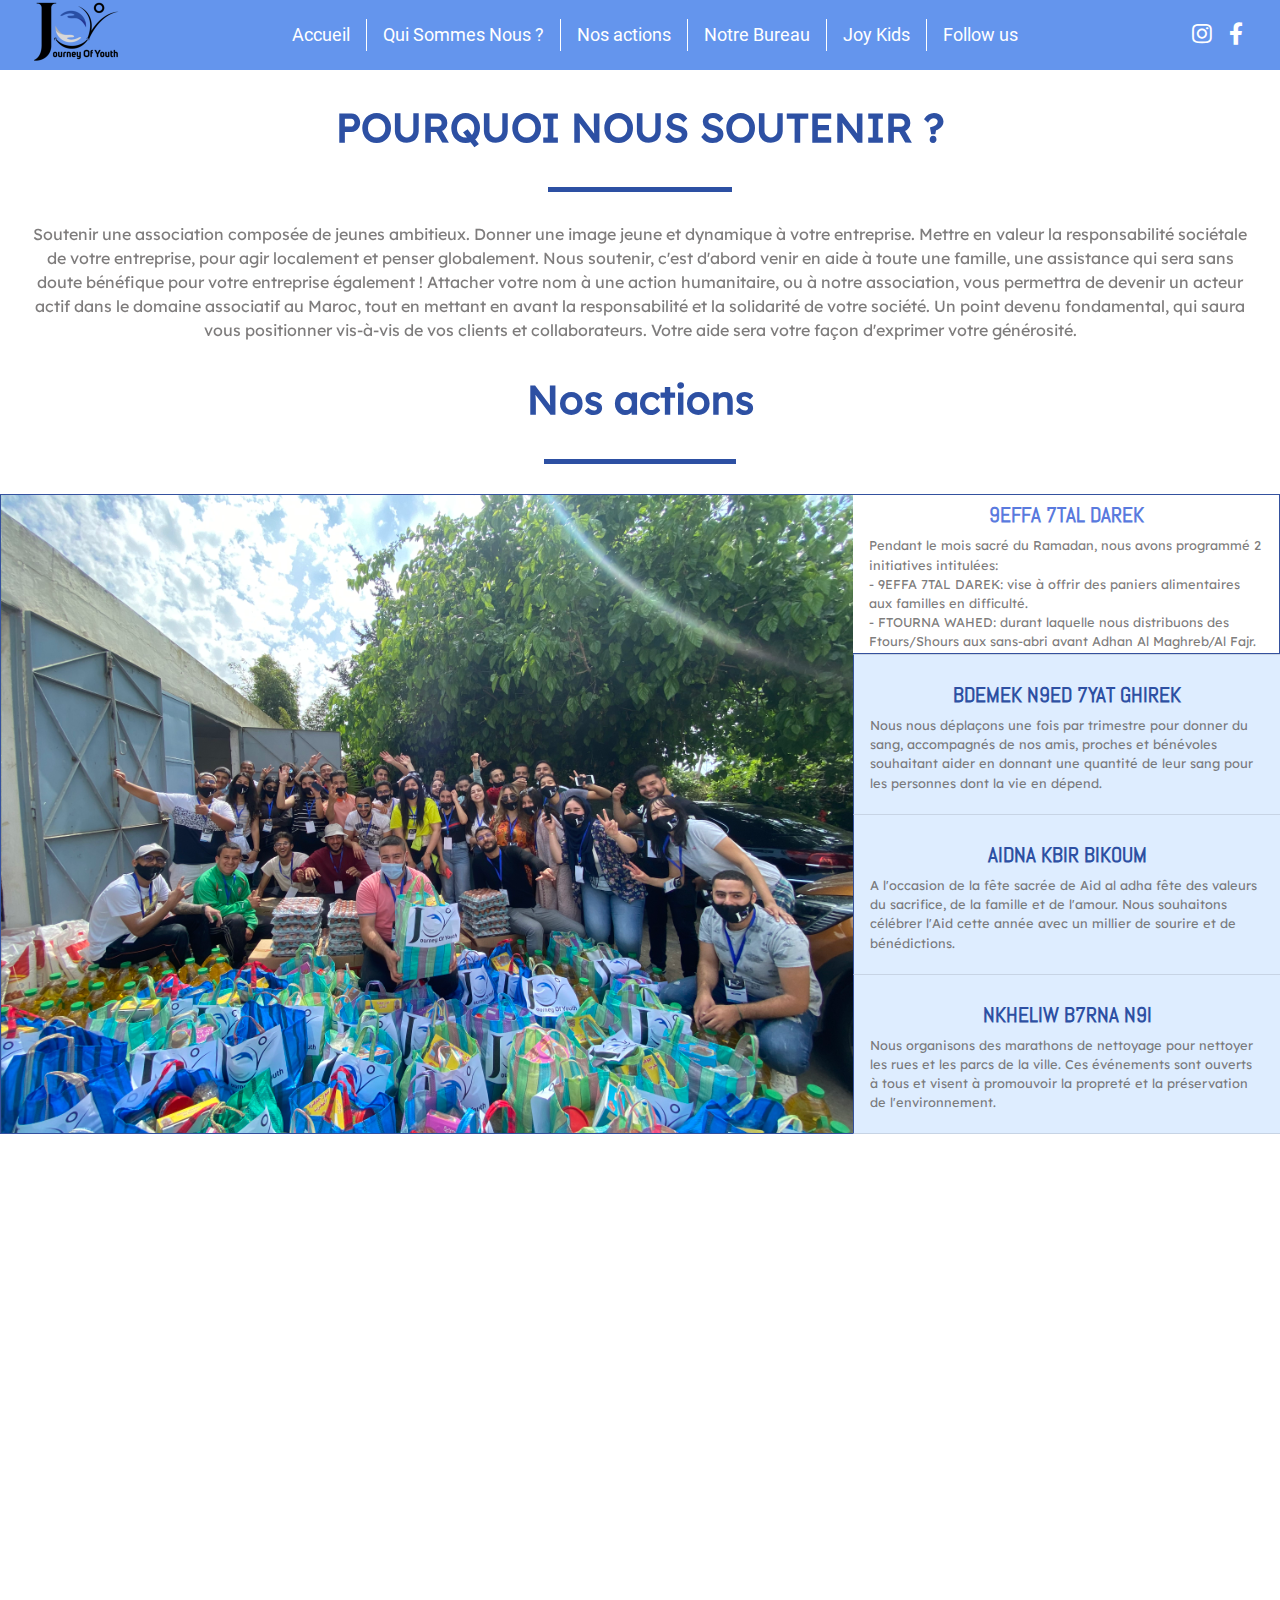
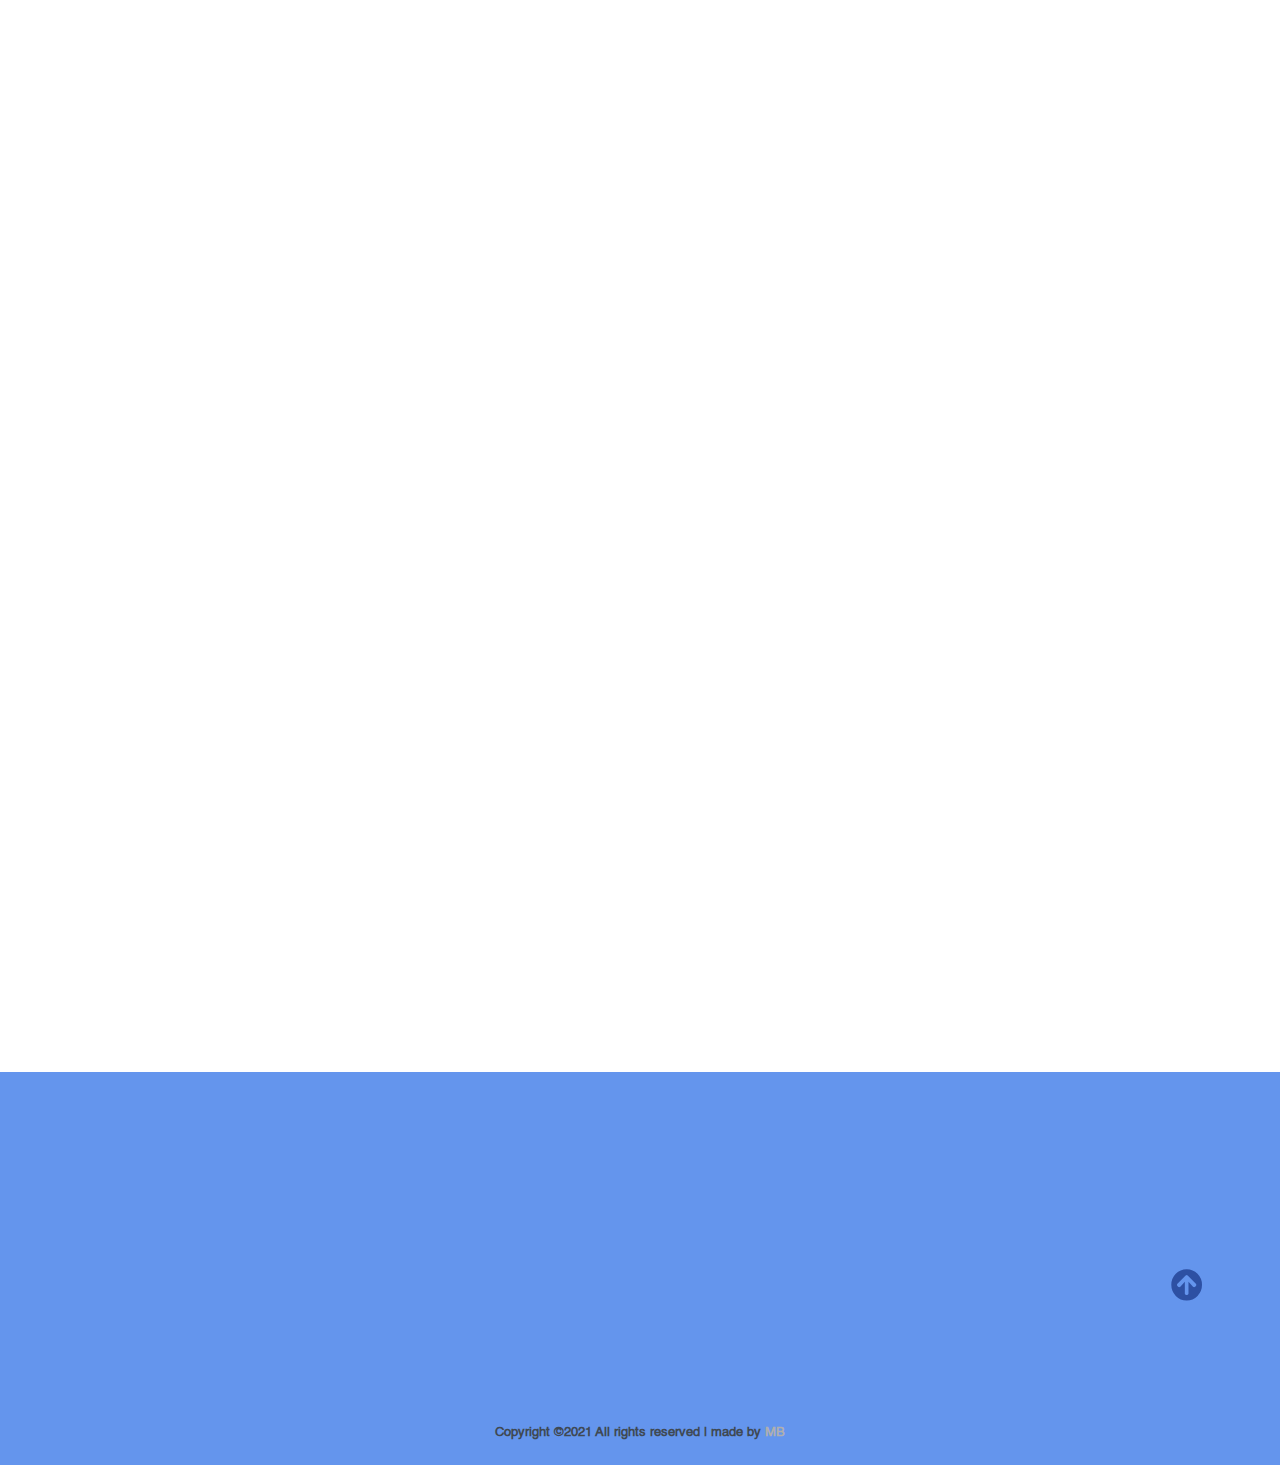
==== Action.html @ 45a8e6a7 "Re-initialized project" ====
<!DOCTYPE html>
<html lang="en">
<head>
    <meta charset="UTF-8">
    <meta http-equiv="X-UA-Compatible" content="IE=edge">
    <meta name="viewport" content="width=device-width, initial-scale=1.0">
    <title>Association Joy</title>

    <!-- Add favicons -->
    <link rel="apple-touch-icon" sizes="180x180" href="favicon/apple-touch-icon.png">
    <link rel="icon" type="image/png" sizes="32x32" href="favicon/favicon-32x32.png">
    <link rel="icon" type="image/png" sizes="16x16" href="favicon/favicon-16x16.png">
    <link rel="manifest" href="favicon/site.webmanifest">
    <link rel="mask-icon" href="favicon/safari-pinned-tab.svg" color="#5bbad5">
    <meta name="msapplication-TileColor" content="#da532c">
    <meta name="theme-color" content="#ffffff">

    <!-- Add a reset.css file to reset browser-default styles -->
    <link rel="stylesheet" href="./css/reset.css">

    <!-- Add your stylesheets -->
    <link rel="stylesheet" href="./css/aos.css">
    <link rel="stylesheet" href="./css/animate.css">
    <link rel="stylesheet" href="./css/sweetalert2.min.css">
    <link rel="stylesheet" href="./css/metro-common.css">
    <link rel="stylesheet" href="./css/metro-components.css">
    <link rel="stylesheet" href="./css/all.css">
    <link rel="stylesheet" href="./css/style.css">
    <link rel="stylesheet" href="./css/newcss.css">
    <link rel="stylesheet" href="./css/gal.css">
    <link rel="stylesheet" href="./css/rp.css">
    

    <!-- Add your scripts -->
    <script async src="//www.instagram.com/embed.js"></script>
    <script src="./js/Jquery3.4.1.min.js"></script>
    <script src="./js/aos.js"></script>
    <script src="./js/metro.min.js"></script>
    <script src="./js/main.js"></script>
    <script src="./js/gal.js"></script>

</head>
<body>
    <nav class="nav">
        <div class="nav-menu flex-row">
            <div class="mobile-nav">
                <div class="nav-brand">
                    <a class="navbar-brand" href="/">
                        <img src="favicon/c.png" width="90" height="90" alt="Logo" />
                    </a>
                </div>
                <div class="toggle-collapse">
                    <div class="toggle-icons">
                        <i class="fas fa-bars"></i>
                    </div>
                </div>
            </div>
            <div>
                <ul class="nav-items">
                        <li class="nav-link">
                            <a href="index.html">Accueil</a>
                        </li>
                        <li id="who-li" class="nav-link">
                            <a href="index.html">Qui Sommes Nous ?</a>
                        </li>
                        <li id="actions-li" class="nav-link">
                            <a href="Action.html">Nos actions</a>
                        </li>
                        <li id="members-li" class="nav-link">
                            <a href="team.html">Notre Bureau</a>
                        </li>
                        <li id="contacts-li" class="nav-link">
                            <a href="#">Joy Kids</a>
                        </li>
                        <li id="contacts-li" class="nav-link">
                            <a href="#">Follow us</a>
                        </li>
                </ul>
            </div>
            <div class="social text-gray">
                <a href="https://instagram.com/lionsrabatinitiateurs?utm_medium=copy_link" target="_blank" aria-label="Instagram"><i class="fab fa-instagram"></i></a>
                <a href="https://m.facebook.com/LCRI2021/" target="_blank" aria-label="Facebook"><i class="fab fa-facebook-f"></i></a>
            </div>
        </div>
    </nav>
    
    <main>

        <section class="sec-container">
            <div class="presentation" data-aos="fade-down">
                <h1>POURQUOI NOUS SOUTENIR ?</h1>
                <hr />
                <p>
                    Soutenir une association composée de jeunes ambitieux. Donner une image jeune et dynamique à votre entreprise. Mettre en valeur la responsabilité sociétale de votre entreprise, pour agir localement et penser globalement. Nous soutenir, c'est d'abord venir en aide à toute une famille, une assistance qui sera sans doute bénéfique pour votre entreprise également ! Attacher votre nom à une action humanitaire, ou à notre association, vous permettra de devenir un acteur actif dans le domaine associatif au Maroc, tout en mettant en avant la responsabilité et la solidarité de votre société. Un point devenu fondamental, qui saura vous positionner vis-à-vis de vos clients et collaborateurs. Votre aide sera votre façon d'exprimer votre générosité.
                </p>
            </div>
        </section>

        <section class="sec-container full" data-aos="fade-down">
            <div class="posts">
                <center><h1>Nos actions</h1></center>
                <hr />
                <div class="tabs-elements">
                    <div class="targets border bd-default no-border-right">
                        <div class="cover" id="_target_1"></div>
                        <div class="cover" id="_target_2"></div>
                        <div class="cover" id="_target_3"></div>
                        <div class="cover" id="_target_4"></div>
                    </div>
                    <ul class="tabs" data-tabs-position="vertical right" data-role="tabs">
                        <li>
                            <a href="#_target_1">
                                <h3>9EFFA 7TAL DAREK</h3>
                                <p>Pendant le mois sacré du Ramadan, nous avons programmé 2 initiatives intitulées:
                                    </br>- 9EFFA 7TAL DAREK: vise à offrir des paniers alimentaires aux familles en difficulté.
                                    </br>- FTOURNA WAHED: durant laquelle nous distribuons des Ftours/Shours aux sans-abri avant Adhan Al Maghreb/Al Fajr.</p>
                            </a>
                        </li>
                        <li>
                            <a href="#_target_2">
                                <h3>BDEMEK N9ED 7YAT GHIREK</h3>
                                <p>Nous nous déplaçons une fois par trimestre pour donner du sang, accompagnés de nos amis, proches et bénévoles souhaitant aider en donnant une quantité de leur sang pour les personnes dont la vie en dépend.</p>
                            </a>
                        </li>
                        <li>
                            <a href="#_target_3">
                                <h3>AIDNA KBIR BIKOUM</h3>
                                <p>A l'occasion de la fête sacrée de Aid al adha fête des valeurs du sacrifice, de la famille et de l'amour. Nous souhaitons célébrer l'Aid cette année avec un millier de sourire et de bénédictions.</p>
                            </a>
                        </li>
                        <li>
                            <a href="#_target_4">
                                <h3>NKHELIW B7RNA N9I</h3>
                                <p>Nous organisons des marathons de nettoyage pour nettoyer les rues et les parcs de la ville. Ces événements sont ouverts à tous et visent à promouvoir la propreté et la préservation de l'environnement.</p>
                            </a>
                        </li>
                        </ul>
                    </ul>
                </div>
            </div>
            
        </section>
        
        <section class="sec-container">
            <div class="presentation" data-aos="fade-down">
                <div class="posts">
                    <div class="round-card" data-aos="fade-right">
                        <h2>COMMENT NOUS SOUTENIR ?</h2>
                        <p>La générosité des donateurs est essentielle pour le fonctionnement et la continuité de l'association JOY ! Grâce aux dons fournis soit financiers ou en nature, nous pourrions assurer la faisabilité de nos actions.</p>
                    </div>

                    <div class="round-card" data-aos="fade-right">
                        <h2>NOTRE DÉONTOLOGIE</h2>
                        <p>
                            - Une rigueur dans nos actions <br>
                            - Transparence de l'association <br>
                            - Une cohérence dans la durée <br>
                            - Respect du bénéficiaire. <br>
                        </p>
                    </div>
                </div>
            </div>
        </section>

        <section class="sec-container full" data-aos="fade-down">
            <div class="gallery_1" unique-script-id="w-w-dm-id">
                <div class="responsive-container-block bigContainer">
                  <div class="responsive-container-block Container">
                    <p class="text-blk heading">
                      Gallery
                    </p>
                    <p class="text-blk subHeading">
                      Lorem ipsum dolor sit amet, consect etur adip iscing elit, sed do eiusmod tempor incididunt ut labore et dolore magna al
                    </p>
                    <div class="responsive-container-block imgContainer">
                      <div class="project project1">
                        <img class="smallImage" src="./images/Action/Gallery/A1.png">
                        <div class="overlay">
                          <div class="overlay-inner">
                            <button class="close">
                              Close X
                            </button>
                            <div class="hdImgs">
                              <img class="squareImg" src="./images/Action/Gallery/A1.png">
                            </div>
                          </div>
                        </div>
                        <div class="btn-box">
                          <button class="btn">
                            View
                          </button>
                        </div>
                      </div>
                      <div class="project project2">
                        <img class="smallImage" src="./images/Action/Gallery/14492871-03f4-44c5-bc78-746547317a20.jpg">
                        <div class="overlay">
                          <div class="overlay-inner">
                            <button class="close">
                              Close X
                            </button>
                            <div class="hdImgs">
                              <img class="squareImg" src="./images/Action/Gallery/14492871-03f4-44c5-bc78-746547317a20.jpg">
                            </div>
                          </div>
                        </div>
                        <div class="btn-box">
                          <button class="btn">
                            View
                          </button>
                        </div>
                      </div>
                      <div class="project project3">
                        <img class="smallImage" src="./images/Action/Gallery/S.jpg">
                        <div class="overlay">
                          <div class="overlay-inner">
                            <button class="close">
                              Close X
                            </button>
                            <div class="hdImgs">
                              <img class="squareImg" src="./images/Action/Gallery/S.jpg">
                            </div>
                          </div>
                        </div>
                        <div class="btn-box">
                          <button class="btn">
                            View
                          </button>
                        </div>
                      </div>
                      <div class="project project4">
                        <img class="smallImage" src="./images/Action/Gallery/kidss.jpg">
                        <div class="overlay">
                          <div class="overlay-inner">
                            <button class="close">
                              Close X
                            </button>
                            <div class="hdImgs">
                              <img class="squareImg" src="./images/Action/Gallery/kidss.jpg">
                            </div>
                          </div>
                        </div>
                        <div class="btn-box">
                          <button class="btn">
                            View
                          </button>
                        </div>
                      </div>
                      <div class="project project5">
                        <img class="smallImage" src="./images/Action/Gallery/Capture d’écran 2024-11-24 à 04.52.14.png">
                        <div class="overlay">
                          <div class="overlay-inner">
                            <button class="close">
                              Close X
                            </button>
                            <div class="hdImgs">
                              <img class="squareImg" src="./images/Action/Gallery/Capture d’écran 2024-11-24 à 04.52.14.png">
                            </div>
                          </div>
                        </div>
                        <div class="btn-box">
                          <button class="btn">
                            View
                          </button>
                        </div>
                      </div>
                      <div class="project project6">
                        <img class="smallImage" src="./images/Action/Gallery/IMG_5339.JPG">
                        <div class="overlay">
                          <div class="overlay-inner">
                            <button class="close">
                              Close X
                            </button>
                            <div class="hdImgs">
                              <img class="squareImg" src="./images/Action/Gallery/IMG_5339.JPG">
                            </div>
                          </div>
                        </div>
                        <div class="btn-box">
                          <button class="btn">
                            View
                          </button>
                        </div>
                      </div>
                    </div>
                  </div>
                </div>
              </div>
            
        </section>
        
        
       
    <footer class="footer">
        <div class="sec-container">
            <div class="about-us" data-aos="fade-right" data-aos-delay="200">
                <h2>À propos de nous</h2>
                <p style="color: white;">Nous sommes des jeunes bénévoles créant des actions humanitaires au profit des populations en situation défavorable : Distribution des alimentaires pendant Ramadan, trouvez du travail aux personnes en besoin, achat des moutons pendant Aid Al Adha, donation de sang, nettoyage de plages, visites aux orphelinats, maisons de retraite et maisons des enfants cancéreux, Caravanes humanitaires / scolaires / médicales aux villages en besoin, des campagnes de sensibilisation, lutte contre les SDF (leur trouver un travail, logement ou autre)</p>
            </div>
            <div class="follow" data-aos="fade-left" data-aos-delay="200">
                <h2>Suivez Nous</h2>
                <p style="color: white;">Let us be Social</p>
                <div class="follow-icons">
                    <a href="https://www.instagram.com/association_joy/" target="_blank"> <i class="fab fa-instagram"></i>Association Joy </a>
                    <a href="https://web.facebook.com/associationjoy" target="_blank"> <i class="fab fa-facebook-f"></i>Association Joy </a>
                    <a href="https://api.whatsapp.com/send?phone=+212613360006" target="_blank"> <i class="fab fa-whatsapp"></i>+212 613-360006</a>
                    <a href=""> <i class="fas fa-phone-alt"></i>+212 613-360006</a>
                </div>
            </div>
        </div>
        <div class="rights flex-row">
            <h5 class="text-gray">
                Copyright ©2021 All rights reserved | made by
                <a href="https://www.facebook.com/mohamed.benyahia.75/" target="_black">MB</a>
            </h5>
        </div>
        <div class="move-up">
            <span><i class="fas fa-arrow-circle-up fa-2x"></i></span>
        </div>
        
    </footer>
    </main>
</body>
</html>
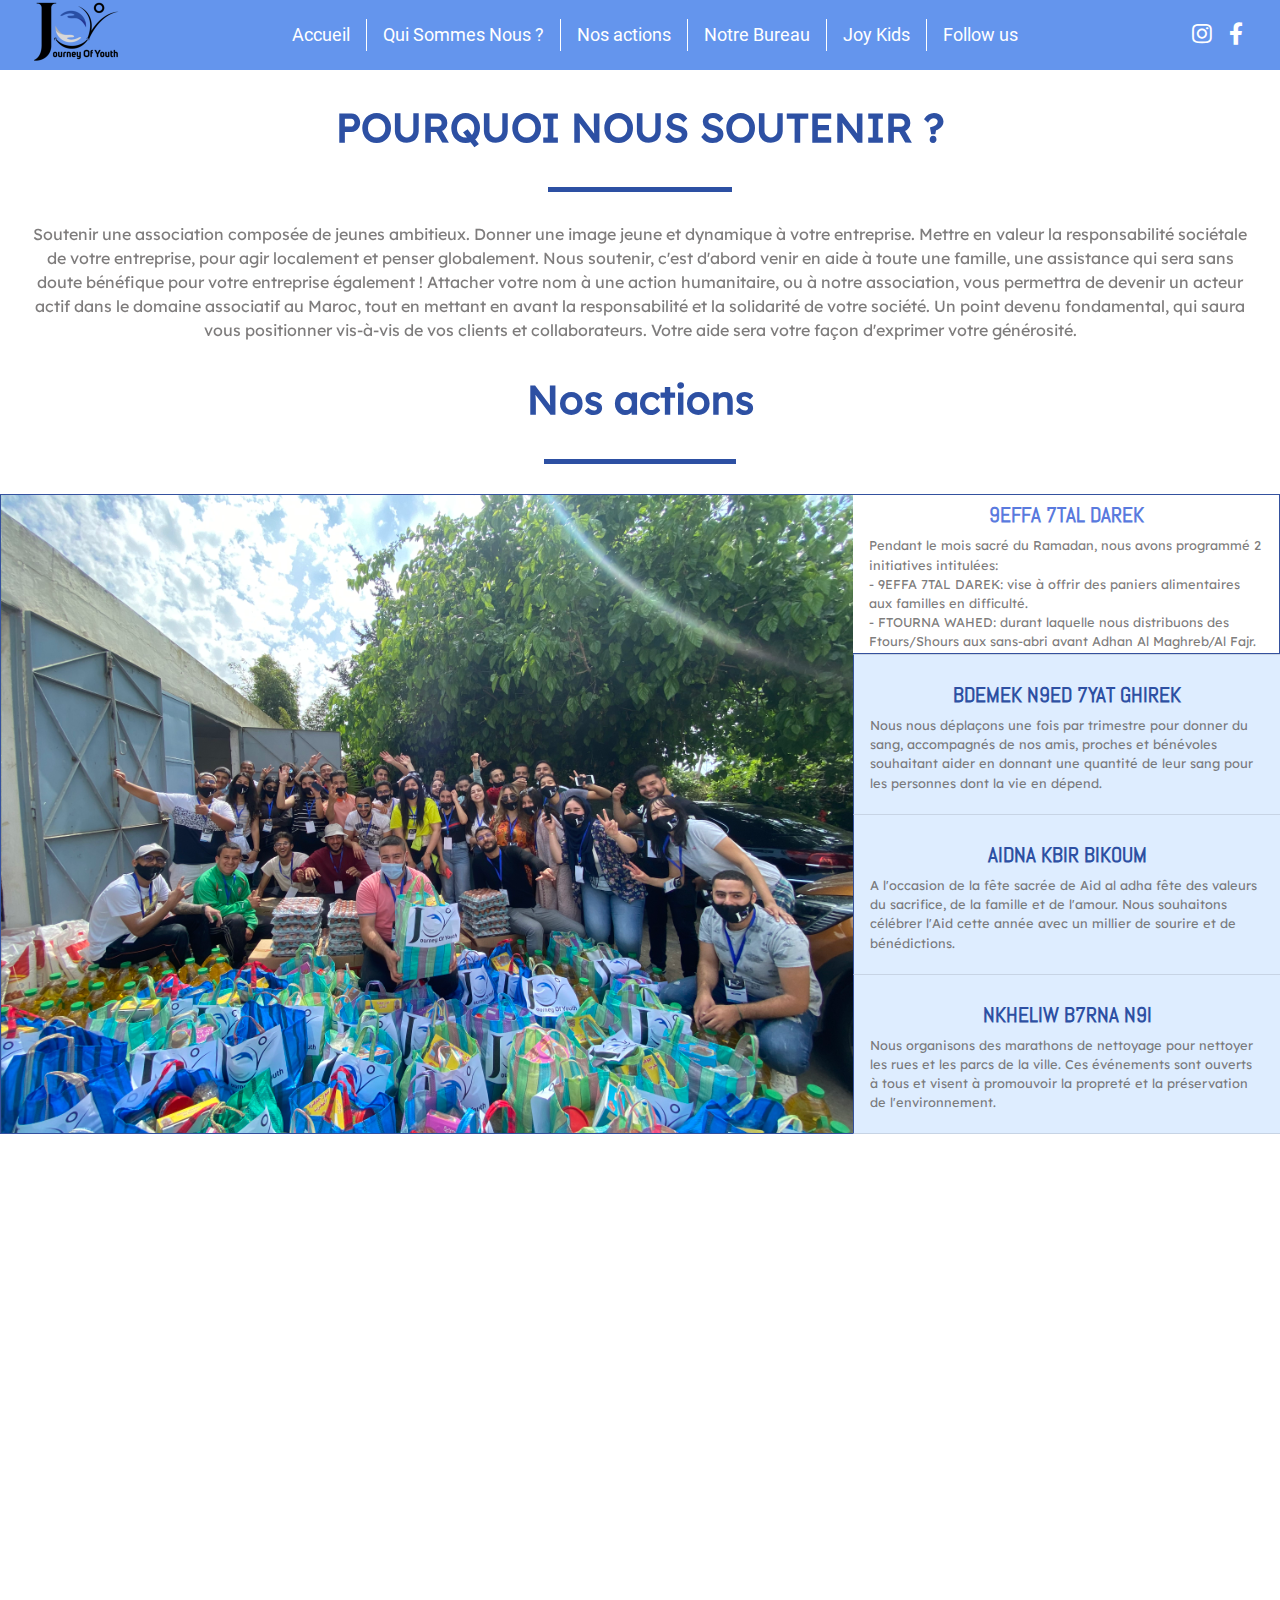
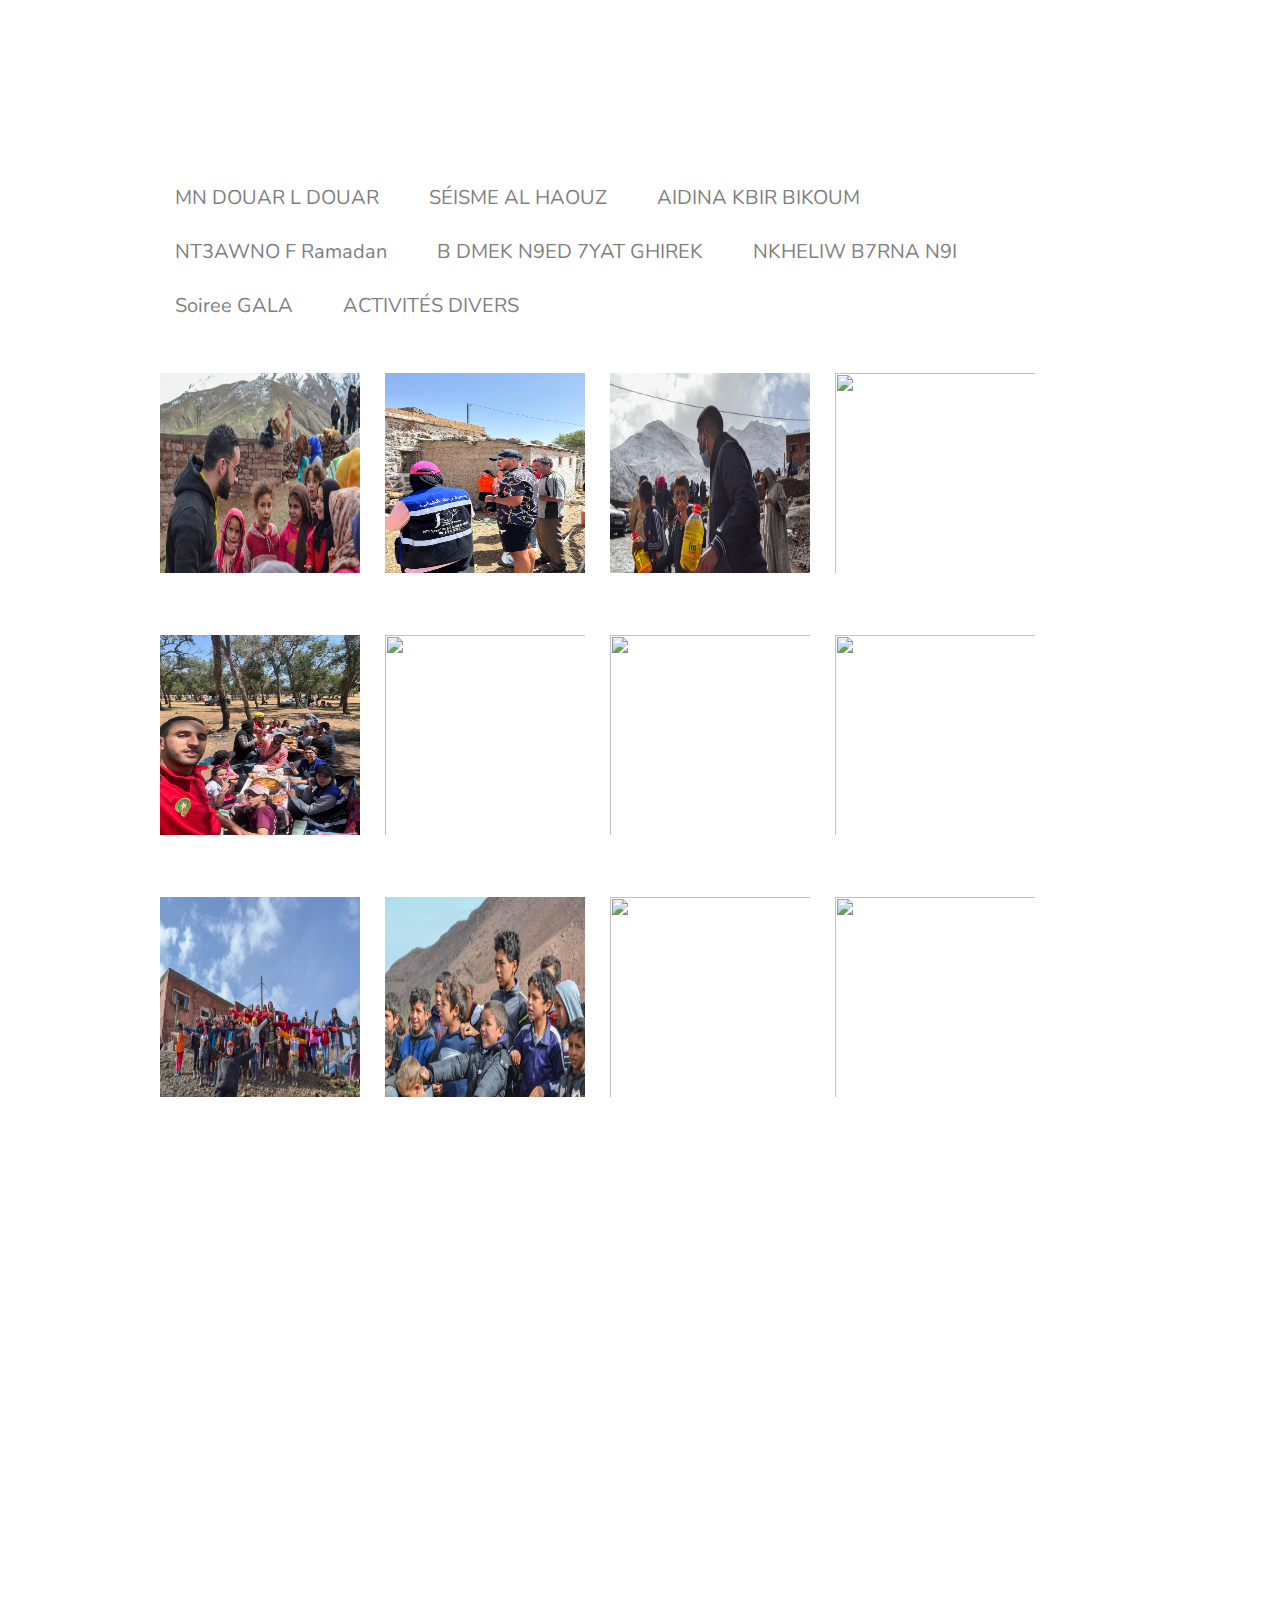
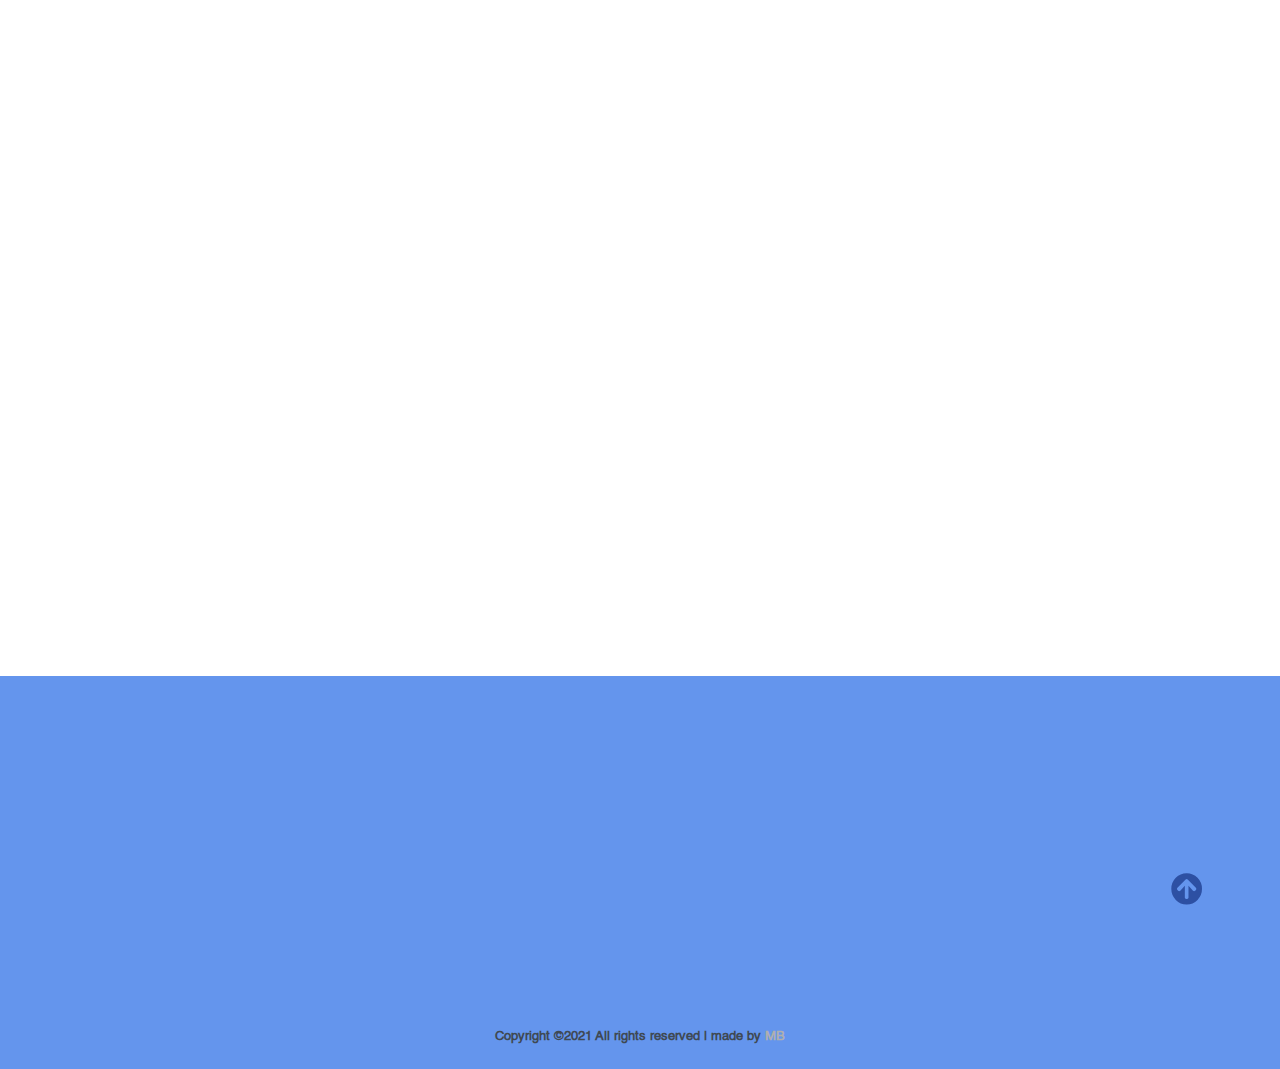
==== commit dc7f2303: "Initial commit" ====
--- a/Action.html
+++ b/Action.html
@@ -29,15 +29,11 @@
     <link rel="stylesheet" href="./css/newcss.css">
     <link rel="stylesheet" href="./css/gal.css">
     <link rel="stylesheet" href="./css/rp.css">
+    <link rel="stylesheet" href="./css/Tss.css">
+    <link rel="stylesheet" href="./css/ResponsiveCSS.css">
     
 
-    <!-- Add your scripts -->
-    <script async src="//www.instagram.com/embed.js"></script>
-    <script src="./js/Jquery3.4.1.min.js"></script>
-    <script src="./js/aos.js"></script>
-    <script src="./js/metro.min.js"></script>
-    <script src="./js/main.js"></script>
-    <script src="./js/gal.js"></script>
+
 
 </head>
 <body>
@@ -161,6 +157,258 @@
                 </div>
             </div>
         </section>
+        <section>
+          <div class="desktop_7" unique-script-id="w-w-dm-id">
+              <div class="responsive-container-block bigContainer">
+                <div class="responsive-container-block Container">
+                  <p class="text-blk headingText">
+                  
+                  </p>
+                  <div class="responsive-container-block optionsContainer">
+                  <!--p class="text-blk list all active" data-filter="All">
+                     Tout les photos
+                    </p-->
+                    <p class="text-blk list" data-filter="one">
+                      MN DOUAR L DOUAR
+                    </p>
+                    <p class="text-blk list" data-filter="two">
+                      SÉISME AL HAOUZ
+                    </p>
+                    <p class="text-blk list" data-filter="three">
+                      AIDINA KBIR BIKOUM
+                    </p>
+                    <p class="text-blk list" data-filter="four">
+                     NT3AWNO F Ramadan
+                    </p>
+                    <p class="text-blk list" data-filter="five">
+                      B DMEK N9ED 7YAT GHIREK
+                    </p>
+                    <p class="text-blk list" data-filter="six">
+                      NKHELIW B7RNA N9I
+                    </p>
+                    <p class="text-blk list" data-filter="seven">
+                      Soiree GALA
+                    </p>
+                    <p class="text-blk list" data-filter="eight">
+                      ACTIVITÉS DIVERS
+                    </p>
+                  </div>
+                  <div class="responsive-container-block imageContainer">
+                    <!--//////////////////////////////////////First//////////////////////////////////-->
+                    <div class="project">
+                      <div class="overlay">
+                        <div class="overlay-inner">
+                          <button class="close">
+                            Close X
+                          </button>
+                          <div class="hdImgs">
+                            <img alt="" class="againImg" src="./images/Mn Douar L’Douar/1.png">
+                          </div>
+                        </div>
+                      </div>
+                      <img class="squareImg one" src="./images/Mn Douar L’Douar/1.png">
+                      <div class="btn-box">
+                        <button class="btn">
+                          View
+                        </button>
+                      </div>
+                    </div>
+                    <div class="project">
+                      <div class="overlay">
+                        <div class="overlay-inner">
+                          <button class="close">
+                            Close X
+                          </button>
+                          <div class="hdImgs">
+                            <img alt="" class="againImg" src="./images/Mn Douar L’Douar/6.png">
+                          </div>
+                        </div>
+                      </div>
+                      <img class="squareImg one" src="./images/Mn Douar L’Douar/6.png">
+                      <div class="btn-box">
+                        <button class="btn">
+                          View
+                        </button>
+                      </div>
+                    </div>
+                    <div class="project">
+                      <div class="overlay">
+                        <div class="overlay-inner">
+                          <button class="close">
+                            Close X
+                          </button>
+                          <div class="hdImgs">
+                            <img alt="" class="againImg" src="./images/Mn Douar L’Douar/7.png">
+                          </div>
+                        </div>
+                      </div>
+                      <img class="squareImg one" src="./images/Mn Douar L’Douar/7.png">
+                      <div class="btn-box">
+                        <button class="btn">
+                          View
+                        </button>
+                      </div>
+                    </div>
+                    <div class="project">
+                      <div class="overlay">
+                        <div class="overlay-inner">
+                          <button class="close">
+                            Close X
+                          </button>
+                          <div class="hdImgs">
+                            <img alt="" class="againImg" src="./images/Mn Douar L’Douar/é.png">
+                          </div>
+                        </div>
+                      </div>
+                      <img class="squareImg one" src="./images/Mn Douar L’Douar/é.png">
+                      <div class="btn-box">
+                        <button class="btn">
+                          View
+                        </button>
+                      </div>
+                    </div>
+                    <div class="project">
+                      <img class="squareImg two" src="./images/Joy Kids/2.jpg">
+                      <div class="overlay">
+                        <div class="overlay-inner">
+                          <button class="close">
+                            Close X
+                          </button>
+                          <div class="hdImgs">
+                            <img class="squareImg two" src="./images/Joy Kids/2.jpg">
+                          </div>
+                        </div>
+                      </div>
+                      <div class="btn-box">
+                        <button class="btn">
+                          View
+                        </button>
+                      </div>
+                    </div>
+                    <div class="project">
+                      <img class="squareImg three" src="https://workik-widget-assets.s3.amazonaws.com/widget-assets/images/d73.png">
+                      <div class="overlay">
+                        <div class="overlay-inner">
+                          <button class="close">
+                            Close X
+                          </button>
+                          <div class="hdImgs">
+                            <img alt="" class="againImg" src="https://workik-widget-assets.s3.amazonaws.com/widget-assets/images/d73.png">
+                          </div>
+                        </div>
+                      </div>
+                      <div class="btn-box">
+                        <button class="btn">
+                          View
+                        </button>
+                      </div>
+                    </div>
+                    <div class="project">
+                      <img class="squareImg four" src="https://workik-widget-assets.s3.amazonaws.com/widget-assets/images/d74.png">
+                      <div class="overlay">
+                        <div class="overlay-inner">
+                          <button class="close">
+                            Close X
+                          </button>
+                          <div class="hdImgs">
+                            <img alt="" class="againImg" src="https://workik-widget-assets.s3.amazonaws.com/widget-assets/images/d74.png">
+                          </div>
+                        </div>
+                      </div>
+                      <div class="btn-box">
+                        <button class="btn">
+                          View
+                        </button>
+                      </div>
+                    </div>
+                    <div class="project">
+                      <img class="squareImg five" src="https://workik-widget-assets.s3.amazonaws.com/widget-assets/images/d75.png">
+                      <div class="hdImg">
+                        <img alt="" class="againImg" src="https://workik-widget-assets.s3.amazonaws.com/widget-assets/images/d75.png">
+                      </div>
+                      <div class="btn-box">
+                        <button class="btn">
+                          View
+                        </button>
+                      </div>
+                    </div>
+                    <div class="project">
+                      <img class="squareImg one" src="./images/Mn Douar L’Douar/3.png">
+                      <div class="overlay">
+                        <div class="overlay-inner">
+                          <button class="close">
+                            Close X
+                          </button>
+                          <div class="hdImgs">
+                            <img alt="" class="againImg" src="./images/Mn Douar L’Douar/3.png">
+                          </div>
+                        </div>
+                      </div>
+                      <div class="btn-box">
+                        <button class="btn">
+                          View
+                        </button>
+                      </div>
+                    </div>
+                    <div class="project">
+                      <img class="squareImg one" src="./images/Mn Douar L’Douar/4.png">
+                      <div class="overlay">
+                        <div class="overlay-inner">
+                          <button class="close">
+                            Close X
+                          </button>
+                          <div class="hdImgs">
+                            <img alt="" class="againImg" src="./images/Mn Douar L’Douar/4.png">
+                          </div>
+                        </div>
+                      </div>
+                      <div class="btn-box">
+                        <button class="btn">
+                          View
+                        </button>
+                      </div>
+                    </div>
+                    <div class="project">
+                      <img class="squareImg two" src="https://workik-widget-assets.s3.amazonaws.com/widget-assets/images/d77.png">
+                      <div class="overlay">
+                        <div class="overlay-inner">
+                          <button class="close">
+                            Close X
+                          </button>
+                          <div class="hdImgs">
+                            <img alt="" class="againImg" src="https://workik-widget-assets.s3.amazonaws.com/widget-assets/images/d77.png">
+                          </div>
+                        </div>
+                      </div>
+                      <div class="btn-box">
+                        <button class="btn">
+                          View
+                        </button>
+                      </div>
+                    </div>
+                    <div class="project">
+                      <img class="squareImg three" src="https://workik-widget-assets.s3.amazonaws.com/widget-assets/images/d78.png">
+                      <div class="overlay">
+                        <div class="overlay-inner">
+                          <button class="close">
+                            Close X
+                          </button>
+                          <div class="hdImgs">
+                            <img alt="" class="againImg" src="https://workik-widget-assets.s3.amazonaws.com/widget-assets/images/d78.png">
+                          </div>
+                        </div>
+                      </div>
+                      <div class="btn-box">
+                        <button class="btn">
+                          View
+                        </button>
+                      </div>
+                    </div>
+                  </div>
+                </div>
+              </div>
+            </div>
+          </section>
 
         <section class="sec-container full" data-aos="fade-down">
             <div class="gallery_1" unique-script-id="w-w-dm-id">
@@ -319,5 +567,14 @@
         
     </footer>
     </main>
+    <!-- Add your scripts -->
+    <script async src="//www.instagram.com/embed.js"></script>
+    <script src="./js/Jquery3.4.1.min.js"></script>
+    <script src="./js/aos.js"></script>
+    <script src="./js/metro.min.js"></script>
+    <script src="./js/main.js"></script>
+    <script src="./js/gal.js"></script>
+    <script src="./js/gallery.js"></script>
+
 </body>
 </html>--- a/css/Tss.css
+++ b/css/Tss.css
@@ -0,0 +1,577 @@
+.desktop_7 * {
+  font-family: Nunito, sans-serif;
+}
+
+.desktop_7 .text-blk {
+  margin-top: 0px;
+  margin-right: 0px;
+  margin-bottom: 0px;
+  margin-left: 0px;
+  padding-top: 10px;
+  padding-right: 10px;
+  padding-bottom: 10px;
+  padding-left: 10px;
+  line-height: 25px;
+}
+
+.desktop_7 .responsive-container-block {
+  min-height: 75px;
+  height: fit-content;
+  width: 100%;
+  padding-top: 10px;
+  padding-right: 10px;
+  padding-bottom: 10px;
+  padding-left: 10px;
+  display: flex;
+  flex-wrap: wrap;
+  margin-top: 0px;
+  margin-right: auto;
+  margin-bottom: 0px;
+  margin-left: auto;
+  justify-content: flex-start;
+}
+
+.desktop_7 .responsive-container-block.bigContainer {
+  padding-top: 10px;
+  padding-right: 30px;
+  padding-bottom: 10px;
+  padding-left: 30px;
+}
+
+.desktop_7 .responsive-container-block.Container {
+  max-width: 980px;
+  flex-direction: column;
+  padding-top: 10px;
+  padding-right: 0px;
+  padding-bottom: 10px;
+  padding-left: 0px;
+  margin-top: 80px;
+  margin-right: auto;
+  margin-bottom: 50px;
+  margin-left: auto;
+}
+
+.desktop_7 .text-blk.headingText {
+  font-size: 36px;
+  line-height: 50px;
+  font-weight: 900;
+}
+
+.desktop_7 .text-blk.active {
+  font-size: 20px;
+  line-height: 34px;
+  font-weight: 400;
+  border-bottom-width: 2px;
+  border-bottom-style: solid;
+  border-bottom-color: #03a9f4;
+}
+
+.desktop_7 .text-blk.list {
+  font-size: 20px;
+  line-height: 34px;
+  cursor: pointer;
+}
+
+.desktop_7 .text-blk.all {
+  margin-right: 20px;
+  margin-left: 0px;
+}
+
+.desktop_7 .text-blk.list {
+  margin-left: 0px;
+  margin-right: 20px;
+  padding-top: 10px;
+  padding-right: 15px;
+  padding-bottom: 10px;
+  padding-left: 15px;
+}
+
+.desktop_7 .text-blk.list.active {
+  padding-top: 10px;
+  padding-right: 15px;
+  padding-bottom: 10px;
+  padding-left: 15px;
+}
+
+.desktop_7 .squareImg {
+  border-top-left-radius: 6px;
+  border-top-right-radius: 6px;
+  border-bottom-right-radius: 6px;
+  border-bottom-left-radius: 6px;
+  width: 225px;
+  height: 225px;
+  margin-top: 0px;
+  margin-right: auto;
+  margin-bottom: 20px;
+  margin-left: auto;
+}
+
+.desktop_7 .responsive-container-block.imageContainer {
+  flex-direction: row;
+  align-items: flex-start;
+  justify-content: flex-start;
+  flex-wrap: wrap;
+  padding-top: 10px;
+  padding-right: 0px;
+  padding-bottom: 10px;
+  padding-left: 0px;
+}
+
+.desktop_7 .responsive-container-block.optionsContainer {
+  margin-top: 0px;
+  margin-right: 0px;
+  margin-bottom: 10px;
+  margin-left: 0px;
+  min-height: auto;
+}
+
+.desktop_7 .project {
+  display: inline-block;
+  margin-top: 0px;
+  margin-right: 0px;
+  margin-bottom: 20px;
+  margin-left: 0px;
+  padding-top: 0px;
+  padding-right: 0px;
+  padding-bottom: 0px;
+  padding-left: 0px;
+}
+
+.desktop_7 button {
+  cursor: pointer;
+}
+
+.desktop_7 img {
+  cursor: pointer;
+}
+
+.desktop_7 img:hover {
+  transform: scale(1.02);
+  transition-duration: 0.3s;
+  transition-timing-function: ease-in-out;
+  transition-delay: 0s;
+  transition-property: all;
+}
+
+.desktop_7 .hdImg {
+  display: none;
+}
+
+.desktop_7 .btn-box {
+  position: absolute;
+  top: 50%;
+  left: 50%;
+  transform: translate(-50%, -50%);
+  display: none;
+}
+
+.desktop_7 .project:hover .btn-box {
+  display: block;
+}
+
+.desktop_7 .imageContainer {
+  background-image: initial;
+  background-position-x: initial;
+  background-position-y: initial;
+  background-size: initial;
+  background-repeat-x: initial;
+  background-repeat-y: initial;
+  background-attachment: initial;
+  background-origin: initial;
+  background-clip: initial;
+  background-color: white;
+  position: relative;
+  display: flex;
+  flex-wrap: wrap;
+  flex-direction: column;
+}
+
+.desktop_7 .project {
+  position: relative;
+  background-image: initial;
+  background-position-x: initial;
+  background-position-y: initial;
+  background-size: initial;
+  background-repeat-x: initial;
+  background-repeat-y: initial;
+  background-attachment: initial;
+  background-origin: initial;
+  background-clip: initial;
+}
+
+.desktop_7 .overlay {
+  position: fixed;
+  background-image: initial;
+  background-position-x: initial;
+  background-position-y: initial;
+  background-size: initial;
+  background-repeat-x: initial;
+  background-repeat-y: initial;
+  background-attachment: initial;
+  background-origin: initial;
+  background-clip: initial;
+  background-color: rgba(71, 69, 69, 0.7);
+  height: 100%;
+  width: 100%;
+  max-height: 100%;
+  top: 0px;
+  left: 0px;
+  z-index: 100;
+  display: none;
+}
+
+.desktop_7 .overlay-inner {
+  top: 50%;
+  right: 0px;
+  bottom: 0px;
+  left: 50%;
+  transform: translate(-50%, -50%);
+  background-image: initial;
+  background-position-x: initial;
+  background-position-y: initial;
+  background-size: initial;
+  background-repeat-x: initial;
+  background-repeat-y: initial;
+  background-attachment: initial;
+  background-origin: initial;
+  background-clip: initial;
+  background-color: white;
+  padding-top: 25px;
+  padding-right: 20px;
+  padding-bottom: 20px;
+  padding-left: 20px;
+  position: relative;
+  opacity: 1;
+  width: fit-content;
+  max-width: 50%;
+  max-height: 85%;
+}
+
+.desktop_7 .close {
+  position: absolute;
+  top: 3px;
+  right: 10px;
+  background-image: none;
+  background-position-x: initial;
+  background-position-y: initial;
+  background-size: initial;
+  background-repeat-x: initial;
+  background-repeat-y: initial;
+  background-attachment: initial;
+  background-origin: initial;
+  background-clip: initial;
+  background-color: initial;
+  outline-color: initial;
+  outline-style: initial;
+  outline-width: 0px;
+  color: #474545;
+  border-top-width: 0px;
+  border-right-width: 0px;
+  border-bottom-width: 0px;
+  border-left-width: 0px;
+  border-top-style: initial;
+  border-right-style: initial;
+  border-bottom-style: initial;
+  border-left-style: initial;
+  border-top-color: initial;
+  border-right-color: initial;
+  border-bottom-color: initial;
+  border-left-color: initial;
+  border-image-source: initial;
+  border-image-slice: initial;
+  border-image-width: initial;
+  border-image-outset: initial;
+  border-image-repeat: initial;
+  text-transform: uppercase;
+  letter-spacing: 2px;
+}
+
+.desktop_7 .overlay-inner .hdImgs {
+  width: fit-content;
+  height: calc(85% - 55px);
+  display: flex;
+}
+
+.desktop_7 .overlay-inner img {
+  max-height: 100%;
+  max-width: 100%;
+  transform: none;
+}
+
+.desktop_7 .squareImg.one {
+  padding-top: 10px;
+  padding-right: 15px;
+  padding-bottom: 15px;
+  padding-left: 10px;
+  margin-top: 0px;
+  margin-right: 0px;
+  margin-bottom: 0px;
+  margin-left: 0px;
+}
+
+.desktop_7 .squareImg.two {
+  padding-top: 10px;
+  padding-right: 15px;
+  padding-bottom: 15px;
+  padding-left: 10px;
+  margin-top: 0px;
+  margin-right: 0px;
+  margin-bottom: 0px;
+  margin-left: 0px;
+}
+
+.desktop_7 .squareImg.three {
+  padding-top: 10px;
+  padding-right: 15px;
+  padding-bottom: 15px;
+  padding-left: 10px;
+  margin-top: 0px;
+  margin-right: 0px;
+  margin-bottom: 0px;
+  margin-left: 0px;
+}
+
+.desktop_7 .squareImg.four {
+  padding-top: 10px;
+  padding-right: 15px;
+  padding-bottom: 15px;
+  padding-left: 10px;
+  margin-top: 0px;
+  margin-right: 0px;
+  margin-bottom: 0px;
+  margin-left: 0px;
+}
+
+.desktop_7 .squareImg.five {
+  padding-top: 10px;
+  padding-right: 15px;
+  padding-bottom: 15px;
+  padding-left: 10px;
+  margin-top: 0px;
+  margin-right: 0px;
+  margin-bottom: 0px;
+  margin-left: 0px;
+}
+
+@media (max-width: 1024px) {
+  .desktop_7 .Container {
+    width: 690px;
+  }
+
+  .desktop_7 .squareImg {
+    width: 170px;
+    height: 170px;
+  }
+
+  .desktop_7 .squareImg.one {
+    padding-top: 10px;
+    padding-right: 10px;
+    padding-bottom: 10px;
+    padding-left: 10px;
+  }
+
+  .desktop_7 .squareImg.two {
+    padding-top: 10px;
+    padding-right: 10px;
+    padding-bottom: 10px;
+    padding-left: 10px;
+  }
+
+  .desktop_7 .squareImg.three {
+    padding-top: 10px;
+    padding-right: 10px;
+    padding-bottom: 10px;
+    padding-left: 10px;
+  }
+
+  .desktop_7 .squareImg.four {
+    padding-top: 10px;
+    padding-right: 10px;
+    padding-bottom: 10px;
+    padding-left: 10px;
+  }
+
+  .desktop_7 .squareImg.five {
+    padding-top: 10px;
+    padding-right: 10px;
+    padding-bottom: 10px;
+    padding-left: 10px;
+  }
+
+  .desktop_7 .overlay-inner {
+    margin-top: 20px;
+    margin-right: 20px;
+    margin-bottom: 20px;
+    margin-left: 20px;
+    padding-top: 25px;
+    padding-right: 20px;
+    padding-bottom: 20px;
+    padding-left: 20px;
+    width: 80%;
+  }
+
+  .desktop_7 .close {
+    font-size: 14px;
+    top: 2px;
+    right: 5px;
+  }
+
+  .desktop_7 .overlay {
+    padding-top: 10px;
+    padding-right: 30px;
+    padding-bottom: 10px;
+    padding-left: 30px;
+  }
+}
+
+@media (max-width: 768px) {
+  .desktop_7 .squareImg {
+    width: 225px;
+    height: 225px;
+  }
+
+  .desktop_7 .responsive-container-block.Container {
+    max-width: 450px;
+  }
+
+  .desktop_7 .responsive-container-block.optionsContainer {
+    max-width: 380px;
+    margin-top: 0px;
+    margin-right: auto;
+    margin-bottom: 10px;
+    margin-left: auto;
+  }
+
+  .desktop_7 .text-blk.list {
+    margin-top: 0px;
+    margin-right: auto;
+    margin-bottom: 0px;
+    margin-left: auto;
+  }
+
+  .desktop_7 .text-blk.list.all.active {
+    margin-top: 0px;
+    margin-right: auto;
+    margin-bottom: 0px;
+    margin-left: auto;
+  }
+
+  .desktop_7 .text-blk.headingText {
+    text-align: center;
+  }
+
+  .desktop_7 .text-blk.list {
+    margin-top: 0px;
+    margin-right: auto;
+    margin-bottom: 10px;
+    margin-left: auto;
+  }
+
+  .desktop_7 .text-blk.list.all.active {
+    margin-top: 0px;
+    margin-right: 14.4219px;
+    margin-bottom: 10px;
+    margin-left: 14.4219px;
+  }
+
+  .desktop_7 .responsive-container-block.bigContainer {
+    padding-top: 10px;
+    padding-right: 10px;
+    padding-bottom: 10px;
+    padding-left: 10px;
+  }
+}
+
+@media (max-width: 500px) {
+  .desktop_7 .text-blk.list.all.active {
+    font-size: 14px;
+    padding-top: 10px;
+    padding-right: 15px;
+    padding-bottom: 0px;
+    padding-left: 15px;
+    line-height: 34px;
+  }
+
+  .desktop_7 .text-blk.list {
+    font-size: 14px;
+  }
+
+  .desktop_7 .responsive-container-block.optionsContainer {
+    min-height: auto;
+  }
+
+  .desktop_7 .responsive-container-block.imageContainer {
+    padding-top: 10px;
+    padding-right: 5px;
+    padding-bottom: 10px;
+    padding-left: 5px;
+  }
+
+  .desktop_7 .responsive-container-block.optionsContainer {
+    max-width: 330px;
+    margin-top: 0px;
+    margin-right: auto;
+    margin-bottom: 10px;
+    margin-left: auto;
+  }
+
+  .desktop_7 .text-blk.list.all.active {
+    font-size: 17px;
+    margin-top: 0px;
+    margin-right: auto;
+    margin-bottom: 10px;
+    margin-left: auto;
+  }
+
+  .desktop_7 .text-blk.list {
+    font-size: 17px;
+    margin-top: 0px;
+    margin-right: auto;
+    margin-bottom: 10px;
+    margin-left: auto;
+  }
+
+  .desktop_7 .squareImg {
+    width: 100%;
+    height: 25%;
+  }
+
+  .desktop_7 .project {
+    padding-top: 0px;
+    padding-right: 10px;
+    padding-bottom: 0px;
+    padding-left: 10px;
+    width: 100%;
+    height: 25%;
+  }
+
+  .desktop_7 .overlay-inner {
+    margin-top: 20px;
+    margin-right: auto;
+    margin-bottom: 20px;
+    margin-left: auto;
+    padding-top: 25px;
+    padding-right: 10px;
+    padding-bottom: 10px;
+    padding-left: 10px;
+    width: 100%;
+  }
+
+  .desktop_7 .overlay {
+    padding-top: 10px;
+    padding-right: 10px;
+    padding-bottom: 10px;
+    padding-left: 10px;
+  }
+
+  .desktop_7 .responsive-container-block.bigContainer {
+    padding-top: 10px;
+    padding-right: 10px;
+    padding-bottom: 10px;
+    padding-left: 10px;
+  }
+
+  .desktop_7 .overlay-inner hdImgs {
+    width: 90%;
+  }
+}--- a/css/ResponsiveCSS.css
+++ b/css/ResponsiveCSS.css
@@ -0,0 +1,211 @@
+@import url('https://fonts.googleapis.com/css2?family=Nunito:wght@200;300;400;600;700;800&amp;display=swap');
+
+*,
+*:before,
+*:after {
+  -moz-box-sizing: border-box;
+  -webkit-box-sizing: border-box;
+  box-sizing: border-box;
+}
+
+body {
+  margin: 0;
+}
+
+.wk-desk-1 {
+  width: 8.333333%;
+}
+
+.wk-desk-2 {
+  width: 16.666667%;
+}
+
+.wk-desk-3 {
+  width: 25%;
+}
+
+.wk-desk-4 {
+  width: 33.333333%;
+}
+
+.wk-desk-5 {
+  width: 41.666667%;
+}
+
+.wk-desk-6 {
+  width: 50%;
+}
+
+.wk-desk-7 {
+  width: 58.333333%;
+}
+
+.wk-desk-8 {
+  width: 66.666667%;
+}
+
+.wk-desk-9 {
+  width: 75%;
+}
+
+.wk-desk-10 {
+  width: 83.333333%;
+}
+
+.wk-desk-11 {
+  width: 91.666667%;
+}
+
+.wk-desk-12 {
+  width: 100%;
+}
+
+@media (max-width: 1024px) {
+  .wk-ipadp-1 {
+    width: 8.333333%;
+  }
+
+  .wk-ipadp-2 {
+    width: 16.666667%;
+  }
+
+  .wk-ipadp-3 {
+    width: 25%;
+  }
+
+  .wk-ipadp-4 {
+    width: 33.333333%;
+  }
+
+  .wk-ipadp-5 {
+    width: 41.666667%;
+  }
+
+  .wk-ipadp-6 {
+    width: 50%;
+  }
+
+  .wk-ipadp-7 {
+    width: 58.333333%;
+  }
+
+  .wk-ipadp-8 {
+    width: 66.666667%;
+  }
+
+  .wk-ipadp-9 {
+    width: 75%;
+  }
+
+  .wk-ipadp-10 {
+    width: 83.333333%;
+  }
+
+  .wk-ipadp-11 {
+    width: 91.666667%;
+  }
+
+  .wk-ipadp-12 {
+    width: 100%;
+  }
+}
+
+@media (max-width: 768px) {
+  .wk-tab-1 {
+    width: 8.333333%;
+  }
+
+  .wk-tab-2 {
+    width: 16.666667%;
+  }
+
+  .wk-tab-3 {
+    width: 25%;
+  }
+
+  .wk-tab-4 {
+    width: 33.333333%;
+  }
+
+  .wk-tab-5 {
+    width: 41.666667%;
+  }
+
+  .wk-tab-6 {
+    width: 50%;
+  }
+
+  .wk-tab-7 {
+    width: 58.333333%;
+  }
+
+  .wk-tab-8 {
+    width: 66.666667%;
+  }
+
+  .wk-tab-9 {
+    width: 75%;
+  }
+
+  .wk-tab-10 {
+    width: 83.333333%;
+  }
+
+  .wk-tab-11 {
+    width: 91.666667%;
+  }
+
+  .wk-tab-12 {
+    width: 100%;
+  }
+}
+
+@media (max-width: 500px) {
+  .wk-mobile-1 {
+    width: 8.333333%;
+  }
+
+  .wk-mobile-2 {
+    width: 16.666667%;
+  }
+
+  .wk-mobile-3 {
+    width: 25%;
+  }
+
+  .wk-mobile-4 {
+    width: 33.333333%;
+  }
+
+  .wk-mobile-5 {
+    width: 41.666667%;
+  }
+
+  .wk-mobile-6 {
+    width: 50%;
+  }
+
+  .wk-mobile-7 {
+    width: 58.333333%;
+  }
+
+  .wk-mobile-8 {
+    width: 66.666667%;
+  }
+
+  .wk-mobile-9 {
+    width: 75%;
+  }
+
+  .wk-mobile-10 {
+    width: 83.333333%;
+  }
+
+  .wk-mobile-11 {
+    width: 91.666667%;
+  }
+
+  .wk-mobile-12 {
+    width: 100%;
+  }
+}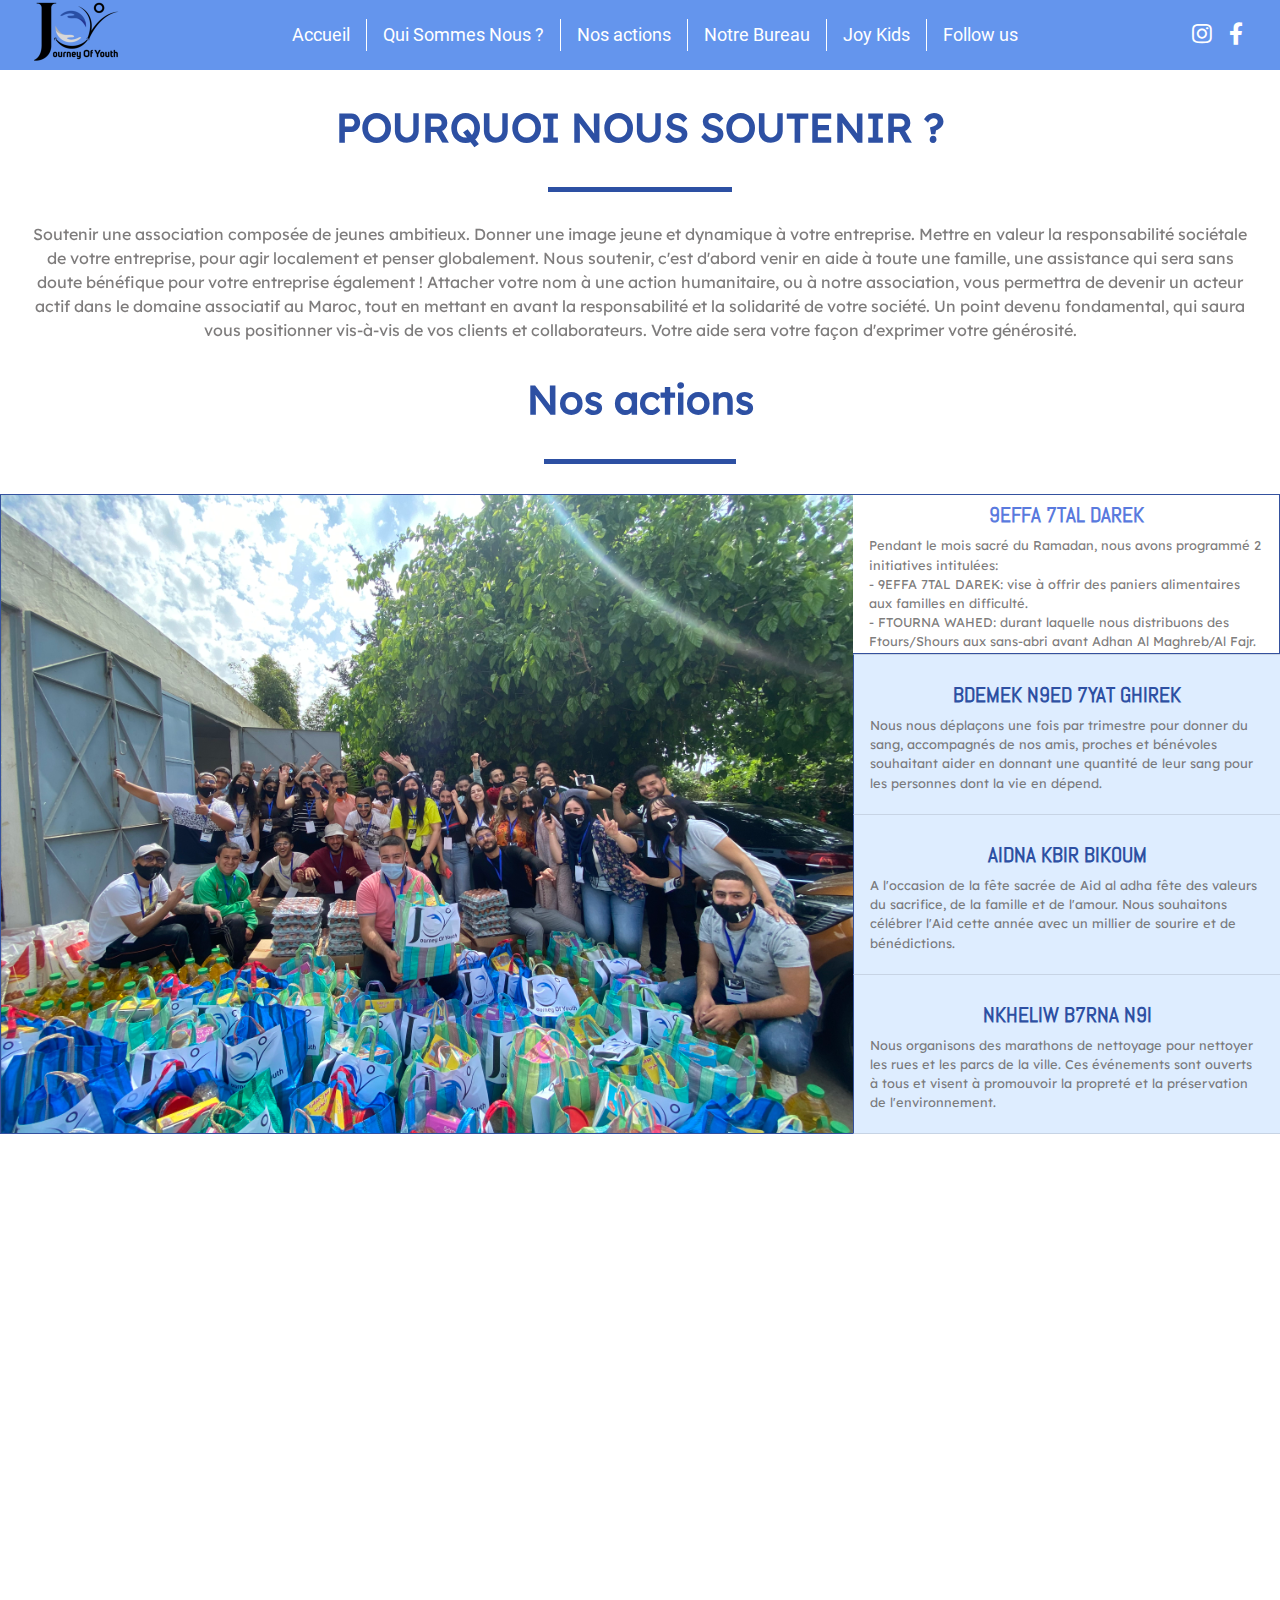
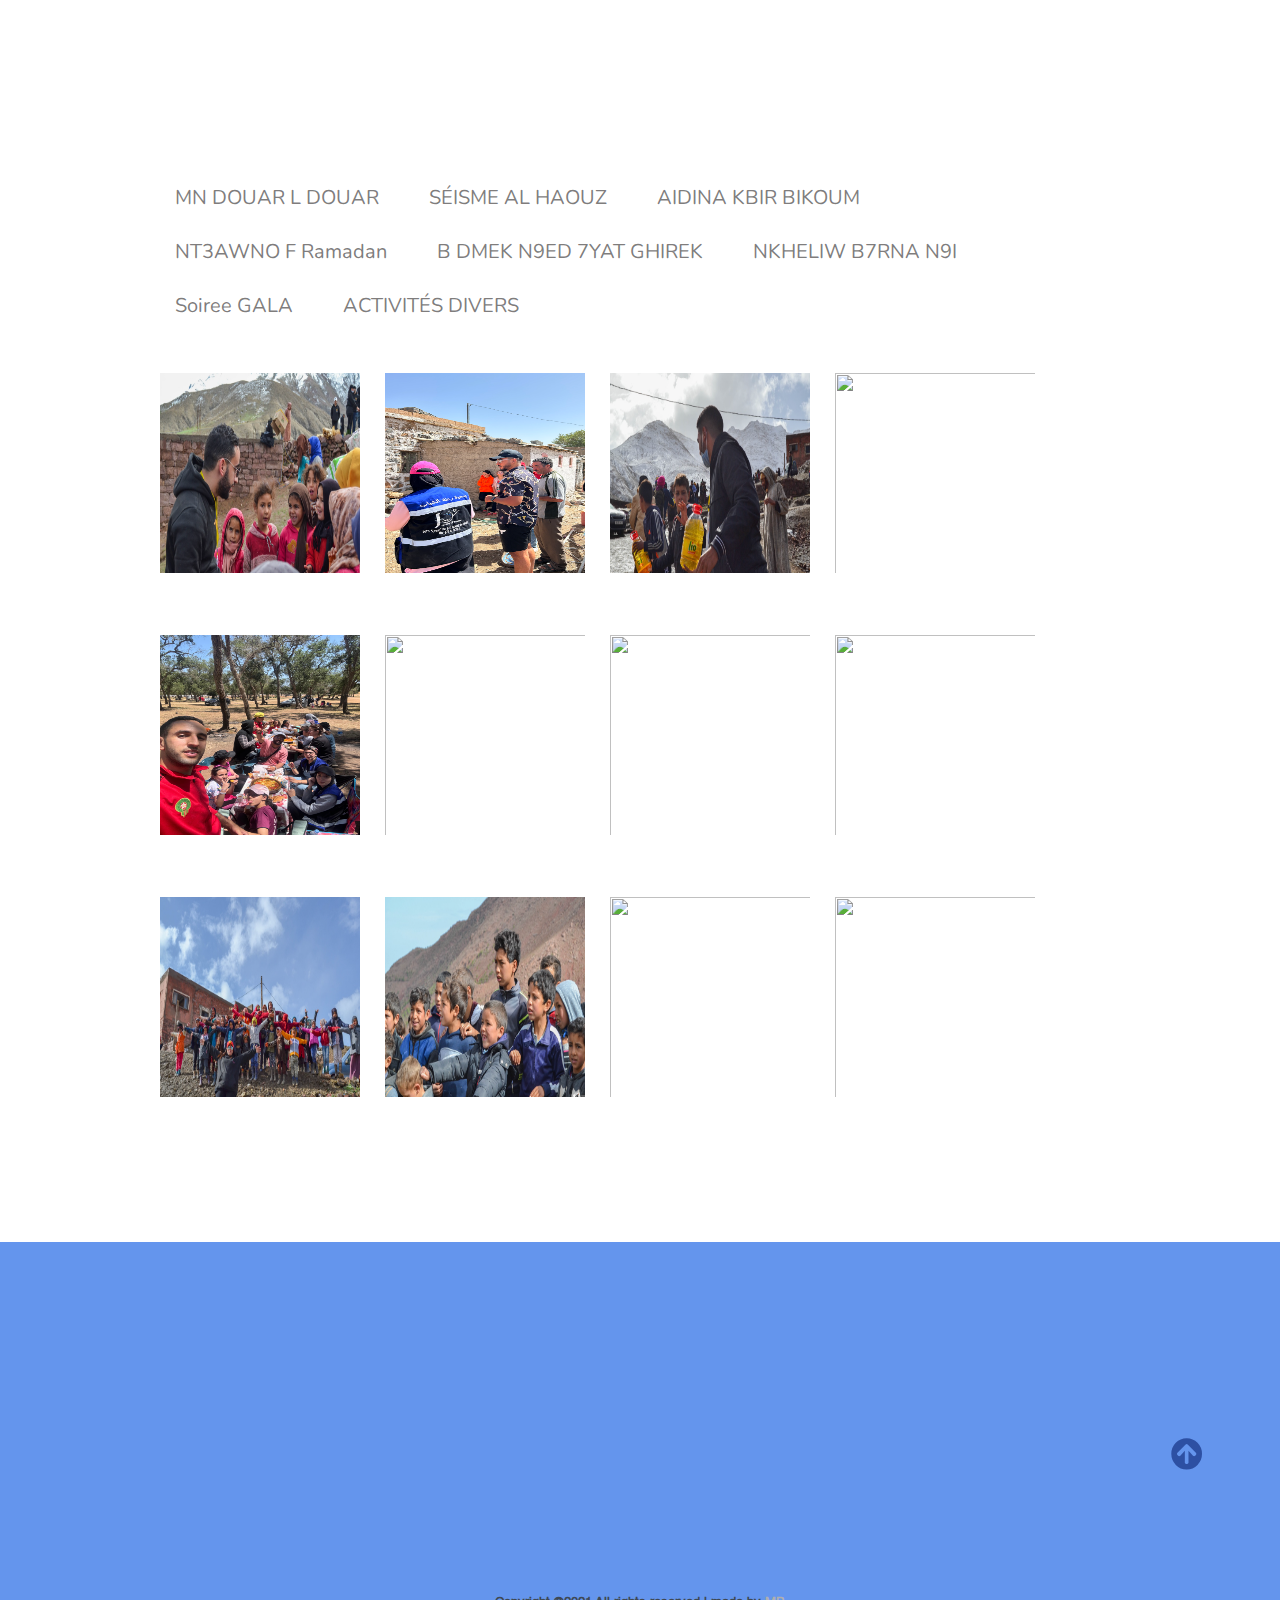
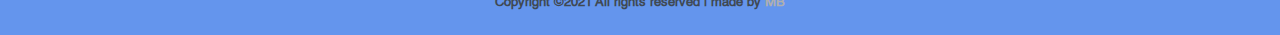
==== commit e82bdc7e: "First" ====
--- a/Action.html
+++ b/Action.html
@@ -410,7 +410,7 @@
             </div>
           </section>
 
-        <section class="sec-container full" data-aos="fade-down">
+        <!--section class="sec-container full" data-aos="fade-down">
             <div class="gallery_1" unique-script-id="w-w-dm-id">
                 <div class="responsive-container-block bigContainer">
                   <div class="responsive-container-block Container">
@@ -534,7 +534,7 @@
                 </div>
               </div>
             
-        </section>
+        </section-->
         
         
        
@@ -576,5 +576,6 @@
     <script src="./js/gal.js"></script>
     <script src="./js/gallery.js"></script>
 
+
 </body>
 </html>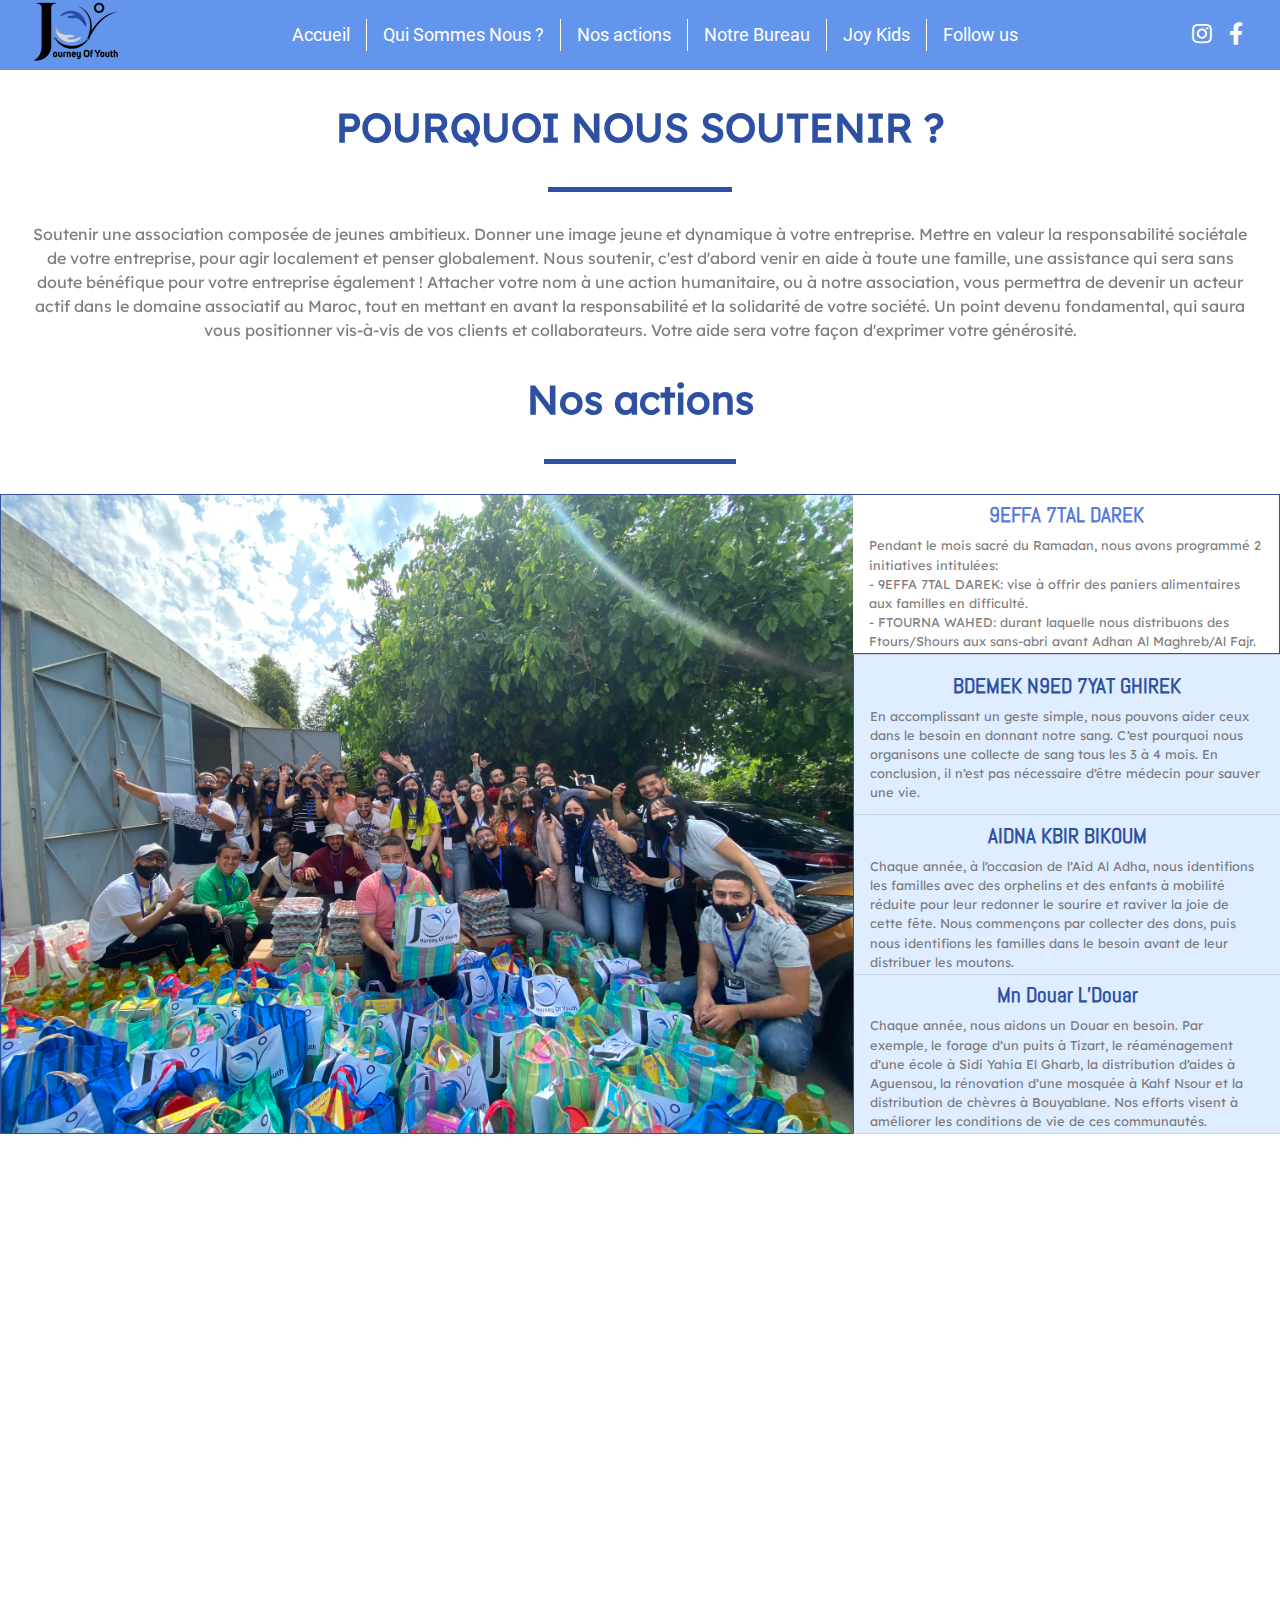
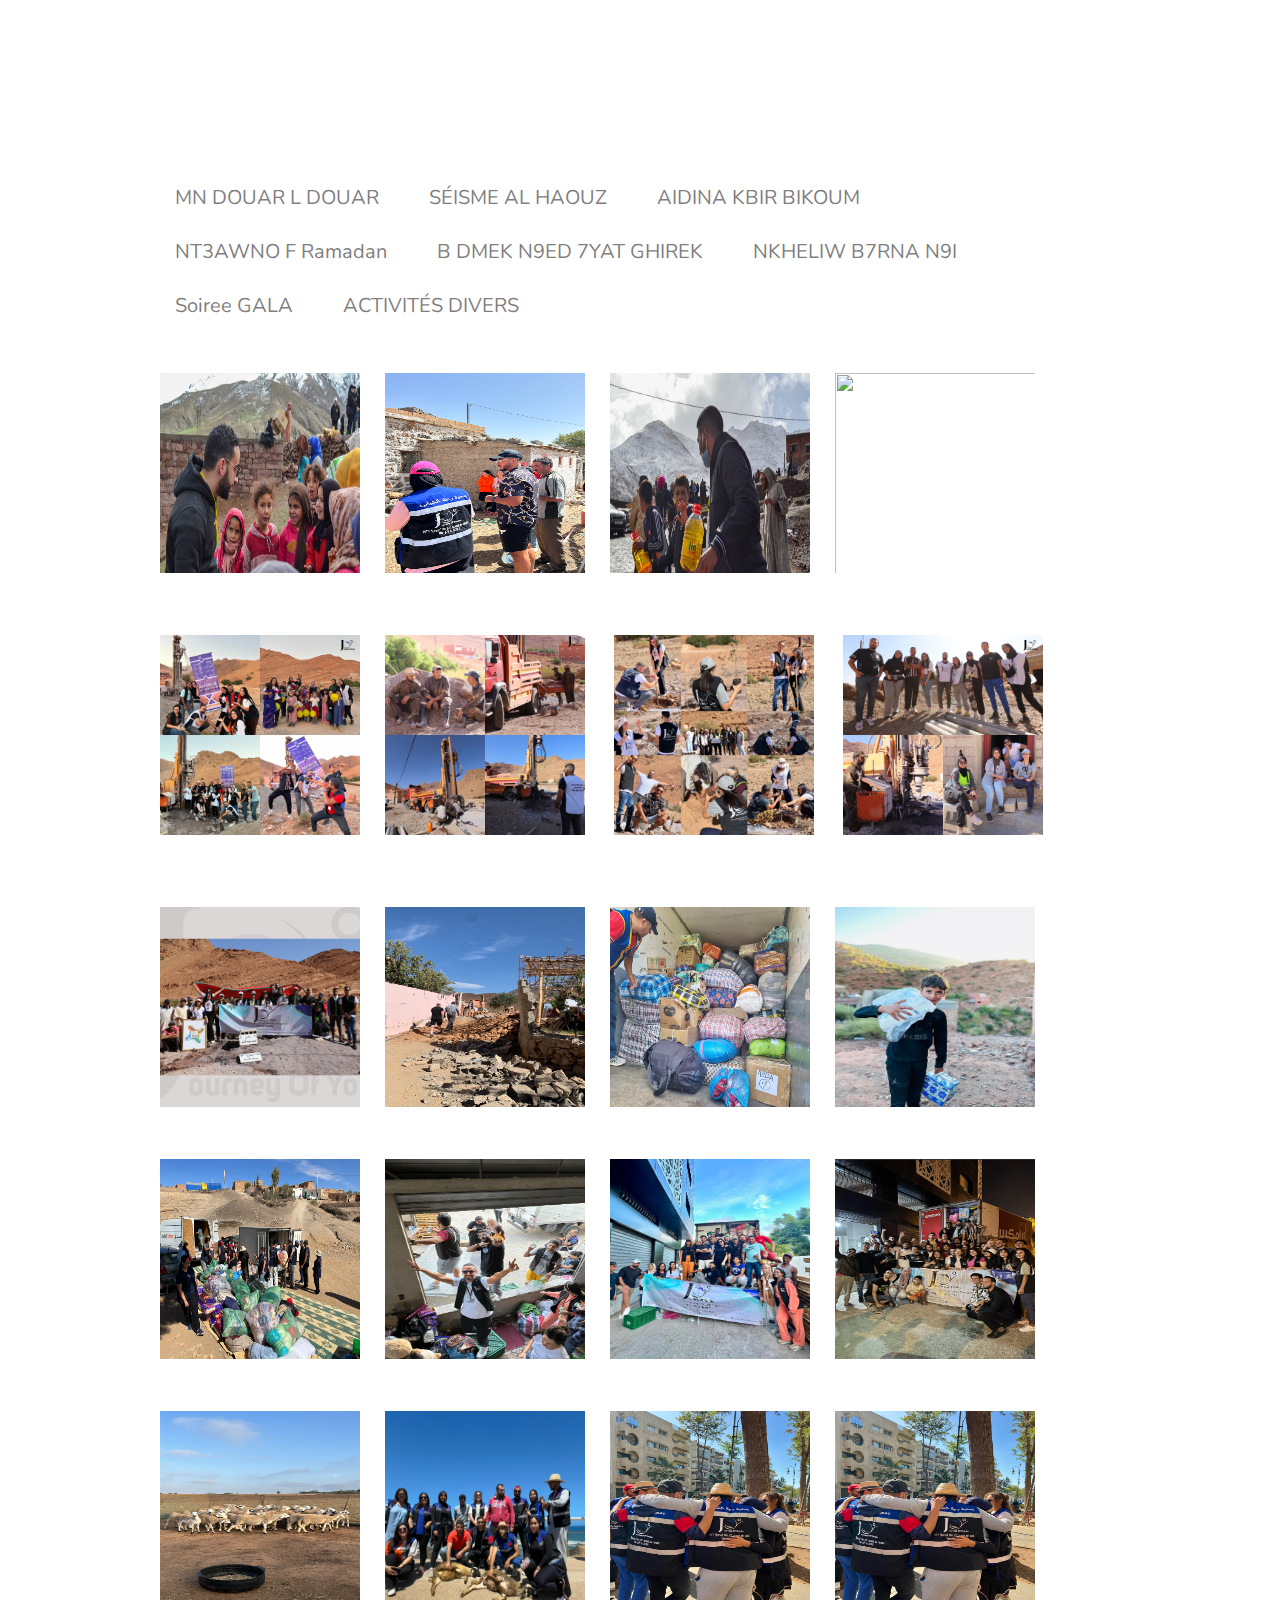
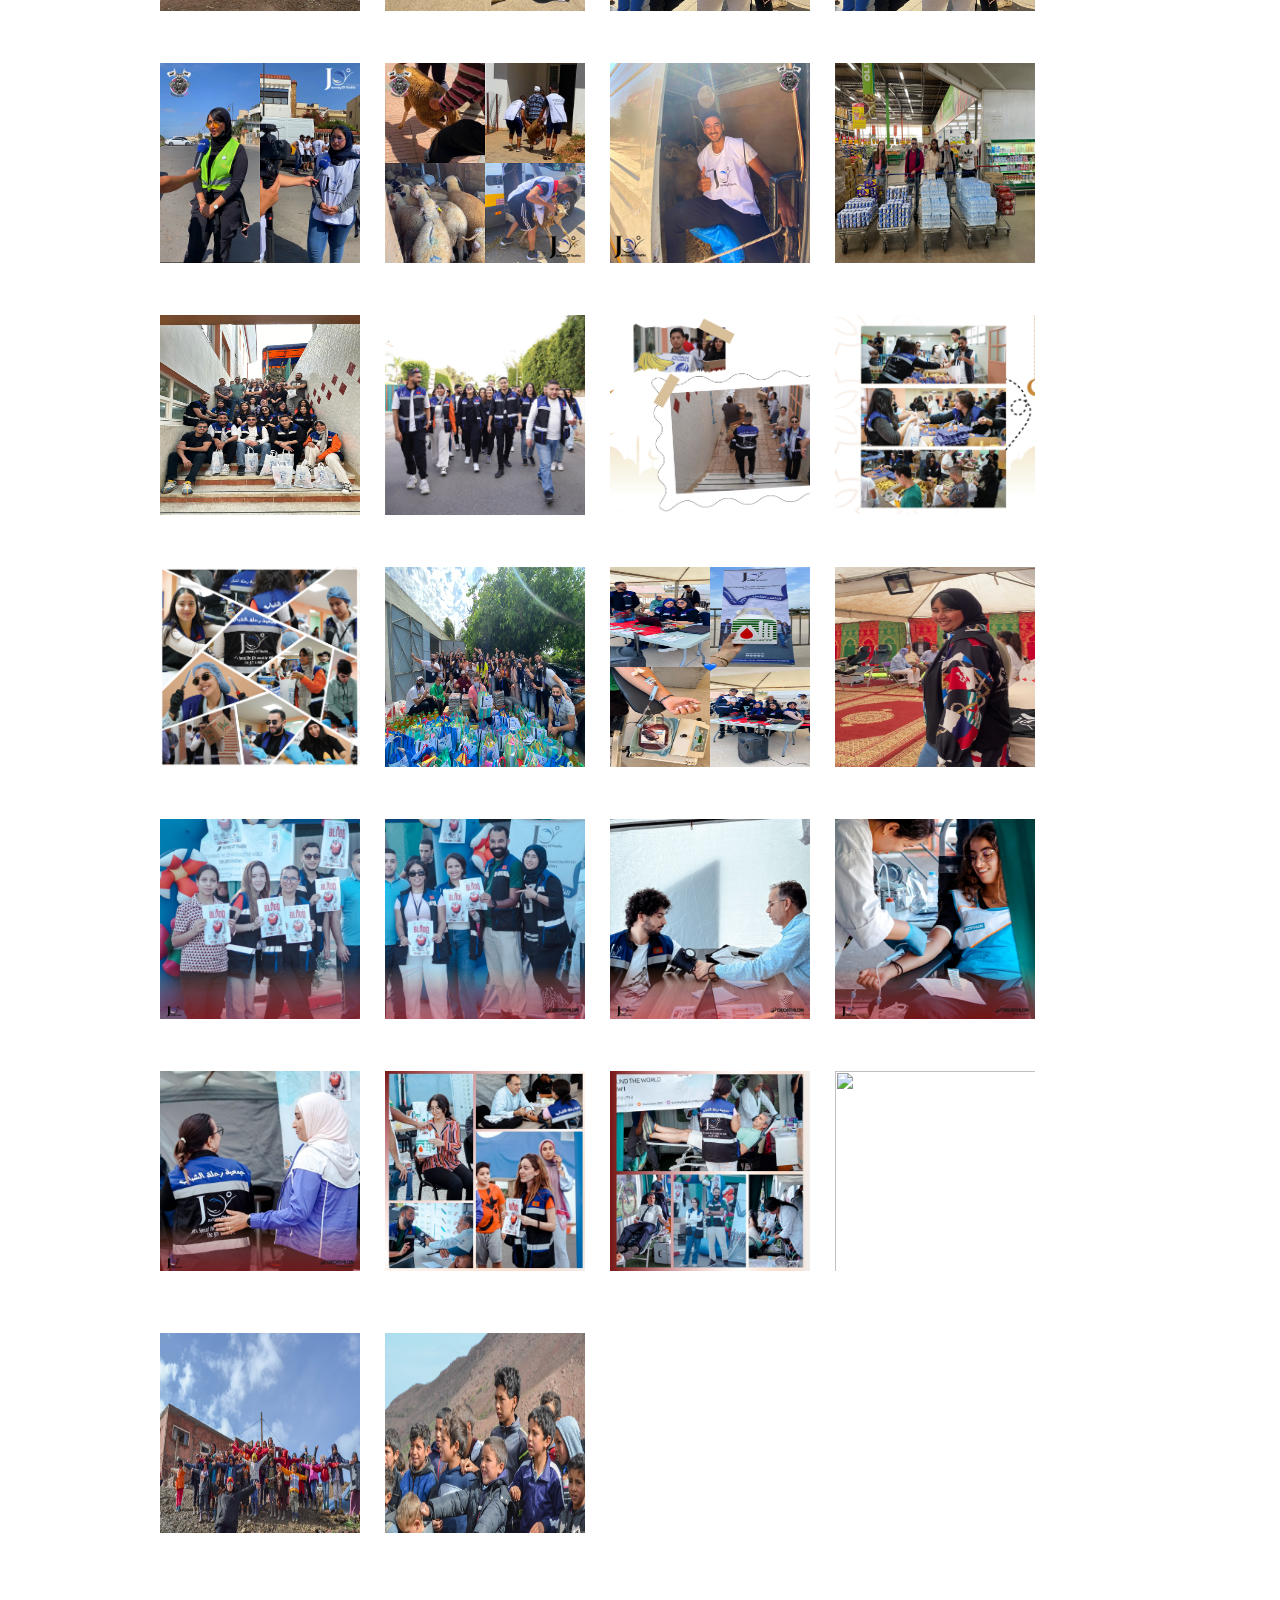
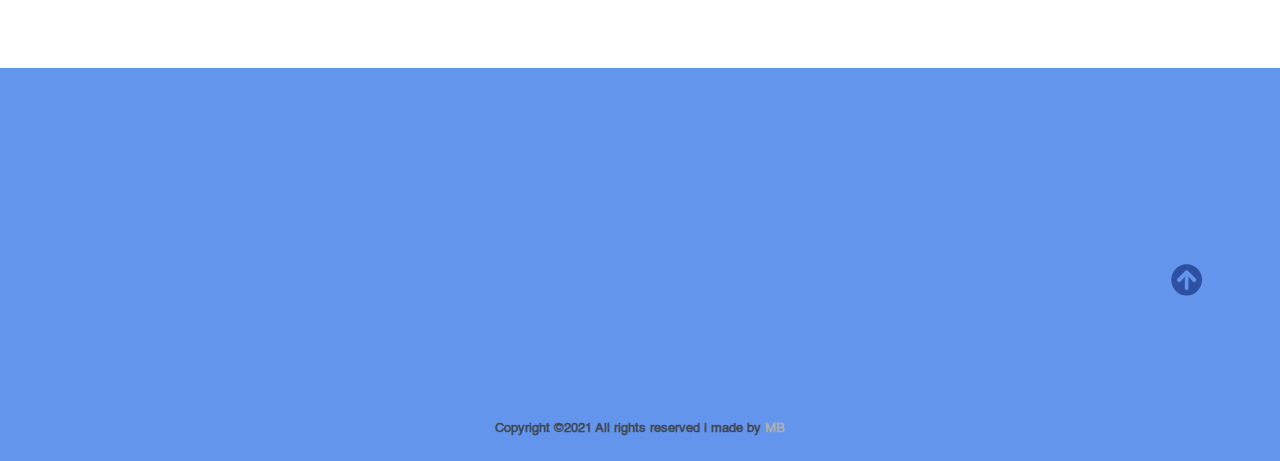
==== commit 9e0afb30: "Firstt" ====
--- a/Action.html
+++ b/Action.html
@@ -66,7 +66,7 @@
                             <a href="team.html">Notre Bureau</a>
                         </li>
                         <li id="contacts-li" class="nav-link">
-                            <a href="#">Joy Kids</a>
+                            <a href="joykids.html">Joy Kids</a>
                         </li>
                         <li id="contacts-li" class="nav-link">
                             <a href="#">Follow us</a>
@@ -115,19 +115,20 @@
                         <li>
                             <a href="#_target_2">
                                 <h3>BDEMEK N9ED 7YAT GHIREK</h3>
-                                <p>Nous nous déplaçons une fois par trimestre pour donner du sang, accompagnés de nos amis, proches et bénévoles souhaitant aider en donnant une quantité de leur sang pour les personnes dont la vie en dépend.</p>
+                                <p>
+                                  En accomplissant un geste simple, nous pouvons aider ceux dans le besoin en donnant notre sang. C’est pourquoi nous organisons une collecte de sang tous les 3 à 4 mois. En conclusion, il n’est pas nécessaire d’être médecin pour sauver une vie.</p>
                             </a>
                         </li>
                         <li>
                             <a href="#_target_3">
                                 <h3>AIDNA KBIR BIKOUM</h3>
-                                <p>A l'occasion de la fête sacrée de Aid al adha fête des valeurs du sacrifice, de la famille et de l'amour. Nous souhaitons célébrer l'Aid cette année avec un millier de sourire et de bénédictions.</p>
+                                <p>Chaque année, à l’occasion de l’Aid Al Adha, nous identifions les familles avec des orphelins et des enfants à mobilité réduite pour leur redonner le sourire et raviver la joie de cette fête. Nous commençons par collecter des dons, puis nous identifions les familles dans le besoin avant de leur distribuer les moutons.</p>
                             </a>
                         </li>
                         <li>
                             <a href="#_target_4">
-                                <h3>NKHELIW B7RNA N9I</h3>
-                                <p>Nous organisons des marathons de nettoyage pour nettoyer les rues et les parcs de la ville. Ces événements sont ouverts à tous et visent à promouvoir la propreté et la préservation de l'environnement.</p>
+                                <h3>Mn Douar L’Douar</h3>
+                                <p>Chaque année, nous aidons un Douar en besoin. Par exemple, le forage d’un puits à Tizart, le réaménagement d’une école à Sidi Yahia El Gharb, la distribution d’aides à Aguensou, la rénovation d’une mosquée à Kahf Nsour et la distribution de chèvres à Bouyablane. Nos efforts visent à améliorer les conditions de vie de ces communautés.</p>
                             </a>
                         </li>
                         </ul>
@@ -268,70 +269,655 @@
                       </div>
                     </div>
                     <div class="project">
-                      <img class="squareImg two" src="./images/Joy Kids/2.jpg">
-                      <div class="overlay">
-                        <div class="overlay-inner">
-                          <button class="close">
-                            Close X
-                          </button>
-                          <div class="hdImgs">
-                            <img class="squareImg two" src="./images/Joy Kids/2.jpg">
-                          </div>
-                        </div>
-                      </div>
-                      <div class="btn-box">
-                        <button class="btn">
-                          View
-                        </button>
-                      </div>
-                    </div>
-                    <div class="project">
-                      <img class="squareImg three" src="https://workik-widget-assets.s3.amazonaws.com/widget-assets/images/d73.png">
-                      <div class="overlay">
-                        <div class="overlay-inner">
-                          <button class="close">
-                            Close X
-                          </button>
-                          <div class="hdImgs">
-                            <img alt="" class="againImg" src="https://workik-widget-assets.s3.amazonaws.com/widget-assets/images/d73.png">
-                          </div>
-                        </div>
-                      </div>
-                      <div class="btn-box">
-                        <button class="btn">
-                          View
-                        </button>
-                      </div>
-                    </div>
-                    <div class="project">
-                      <img class="squareImg four" src="https://workik-widget-assets.s3.amazonaws.com/widget-assets/images/d74.png">
-                      <div class="overlay">
-                        <div class="overlay-inner">
-                          <button class="close">
-                            Close X
-                          </button>
-                          <div class="hdImgs">
-                            <img alt="" class="againImg" src="https://workik-widget-assets.s3.amazonaws.com/widget-assets/images/d74.png">
-                          </div>
-                        </div>
-                      </div>
-                      <div class="btn-box">
-                        <button class="btn">
-                          View
-                        </button>
-                      </div>
-                    </div>
-                    <div class="project">
-                      <img class="squareImg five" src="https://workik-widget-assets.s3.amazonaws.com/widget-assets/images/d75.png">
-                      <div class="hdImg">
-                        <img alt="" class="againImg" src="https://workik-widget-assets.s3.amazonaws.com/widget-assets/images/d75.png">
-                      </div>
-                      <div class="btn-box">
-                        <button class="btn">
-                          View
-                        </button>
-                      </div>
-                    </div>
+                      <div class="overlay">
+                        <div class="overlay-inner">
+                          <button class="close">
+                            Close X
+                          </button>
+                          <div class="hdImgs">
+                            <img alt="" class="againImg" src="./images/Mn Douar L’Douar/IMG_4269.PNG">
+                          </div>
+                        </div>
+                      </div>
+                      <img class="squareImg one" src="./images/Mn Douar L’Douar/IMG_4269.PNG">
+                      <div class="btn-box">
+                        <button class="btn">
+                          View
+                        </button>
+                      </div>
+                    </div>
+                    <div class="project">
+                      <div class="overlay">
+                        <div class="overlay-inner">
+                          <button class="close">
+                            Close X
+                          </button>
+                          <div class="hdImgs">
+                            <img alt="" class="againImg" src="./images/Mn Douar L’Douar/IMG_4270.PNG">
+                          </div>
+                        </div>
+                      </div>
+                      <img class="squareImg one" src="./images/Mn Douar L’Douar/IMG_4270.PNG">
+                      <div class="btn-box">
+                        <button class="btn">
+                          View
+                        </button>
+                      </div>
+                      <div class="project">
+                        <div class="overlay">
+                          <div class="overlay-inner">
+                            <button class="close">
+                              Close X
+                            </button>
+                            <div class="hdImgs">
+                              <img alt="" class="againImg" src="./images/Mn Douar L’Douar/IMG_4271.PNG">
+                            </div>
+                          </div>
+                        </div>
+                        <img class="squareImg one" src="./images/Mn Douar L’Douar/IMG_4271.PNG">
+                        <div class="btn-box">
+                          <button class="btn">
+                            View
+                          </button>
+                        </div>
+                      </div>
+                      <div class="project">
+                        <div class="overlay">
+                          <div class="overlay-inner">
+                            <button class="close">
+                              Close X
+                            </button>
+                            <div class="hdImgs">
+                              <img alt="" class="againImg" src="./images/Mn Douar L’Douar/IMG_4272.PNG">
+                            </div>
+                          </div>
+                        </div>
+                        <img class="squareImg one" src="./images/Mn Douar L’Douar/IMG_4272.PNG">
+                        <div class="btn-box">
+                          <button class="btn">
+                            View
+                          </button>
+                        </div>
+                      </div>
+                    </div>
+                    <div class="project">
+                      <div class="overlay">
+                        <div class="overlay-inner">
+                          <button class="close">
+                            Close X
+                          </button>
+                          <div class="hdImgs">
+                            <img alt="" class="againImg" src="./images/Mn Douar L’Douar/IMG_4273.PNG">
+                          </div>
+                        </div>
+                      </div>
+                      <img class="squareImg one" src="./images/Mn Douar L’Douar/IMG_4273.PNG">
+                      <div class="btn-box">
+                        <button class="btn">
+                          View
+                        </button>
+                      </div>
+                    </div>
+                    <div class="project">
+                      <img class="squareImg two" src="./images/Al Haouz/1.jpg">
+                      <div class="overlay">
+                        <div class="overlay-inner">
+                          <button class="close">
+                            Close X
+                          </button>
+                          <div class="hdImgs">
+                            <img class="squareImg two" src="./images/Al Haouz/1.jpg">
+                          </div>
+                        </div>
+                      </div>
+                      <div class="btn-box">
+                        <button class="btn">
+                          View
+                        </button>
+                      </div>
+                    </div>
+                    <div class="project">
+                      <img class="squareImg two" src="./images/Al Haouz/2.jpg">
+                      <div class="overlay">
+                        <div class="overlay-inner">
+                          <button class="close">
+                            Close X
+                          </button>
+                          <div class="hdImgs">
+                            <img class="squareImg two" src="./images/Al Haouz/2.jpg">
+                          </div>
+                        </div>
+                      </div>
+                      <div class="btn-box">
+                        <button class="btn">
+                          View
+                        </button>
+                      </div>
+                    </div>
+                    <div class="project">
+                      <img class="squareImg two" src="./images/Al Haouz/3.jpg">
+                      <div class="overlay">
+                        <div class="overlay-inner">
+                          <button class="close">
+                            Close X
+                          </button>
+                          <div class="hdImgs">
+                            <img class="squareImg two" src="./images/Al Haouz/3.jpg">
+                          </div>
+                        </div>
+                      </div>
+                      <div class="btn-box">
+                        <button class="btn">
+                          View
+                        </button>
+                      </div>
+                    </div>
+                    <div class="project">
+                      <img class="squareImg two" src="./images/Al Haouz/4.jpg">
+                      <div class="overlay">
+                        <div class="overlay-inner">
+                          <button class="close">
+                            Close X
+                          </button>
+                          <div class="hdImgs">
+                            <img class="squareImg two" src="./images/Al Haouz/4.jpg">
+                          </div>
+                        </div>
+                      </div>
+                      <div class="btn-box">
+                        <button class="btn">
+                          View
+                        </button>
+                      </div>
+                    </div>
+                    <div class="project">
+                      <img class="squareImg two" src="./images/Al Haouz/5.jpg">
+                      <div class="overlay">
+                        <div class="overlay-inner">
+                          <button class="close">
+                            Close X
+                          </button>
+                          <div class="hdImgs">
+                            <img class="squareImg two" src="./images/Al Haouz/5.jpg">
+                          </div>
+                        </div>
+                      </div>
+                      <div class="btn-box">
+                        <button class="btn">
+                          View
+                        </button>
+                      </div>
+                    </div>
+                    <div class="project">
+                      <img class="squareImg two" src="./images/Al Haouz/A1.png">
+                      <div class="overlay">
+                        <div class="overlay-inner">
+                          <button class="close">
+                            Close X
+                          </button>
+                          <div class="hdImgs">
+                            <img class="squareImg two" src="./images/Al Haouz/A1.png">
+                          </div>
+                        </div>
+                      </div>
+                      <div class="btn-box">
+                        <button class="btn">
+                          View
+                        </button>
+                      </div>
+                    </div>
+                    <div class="project">
+                      <img class="squareImg two" src="./images/Al Haouz/6.jpg">
+                      <div class="overlay">
+                        <div class="overlay-inner">
+                          <button class="close">
+                            Close X
+                          </button>
+                          <div class="hdImgs">
+                            <img class="squareImg two" src="./images/Al Haouz/6.jpg">
+                          </div>
+                        </div>
+                      </div>
+                      <div class="btn-box">
+                        <button class="btn">
+                          View
+                        </button>
+                      </div>
+                    </div>
+                    <div class="project">
+                      <img class="squareImg three" src="./images/AID/686F168A-026C-4D8B-A3EA-E73E8F52ABF3.jpg">
+                      <div class="overlay">
+                        <div class="overlay-inner">
+                          <button class="close">
+                            Close X
+                          </button>
+                          <div class="hdImgs">
+                            <img alt="" class="againImg" src="./images/AID/686F168A-026C-4D8B-A3EA-E73E8F52ABF3.jpg">
+                          </div>
+                        </div>
+                      </div>
+                      <div class="btn-box">
+                        <button class="btn">
+                          View
+                        </button>
+                      </div>
+                    </div>
+                    <div class="project">
+                      <img class="squareImg three" src="./images/AID/aid.PNG">
+                      <div class="overlay">
+                        <div class="overlay-inner">
+                          <button class="close">
+                            Close X
+                          </button>
+                          <div class="hdImgs">
+                            <img alt="" class="againImg" src="./images/AID/aid.PNG">
+                          </div>
+                        </div>
+                      </div>
+                      <div class="btn-box">
+                        <button class="btn">
+                          View
+                        </button>
+                      </div>
+                    </div>
+                    <div class="project">
+                      <img class="squareImg three" src="./images/AID/fc73f989-ef68-4020-8e15-a69319da5699.jpg">
+                      <div class="overlay">
+                        <div class="overlay-inner">
+                          <button class="close">
+                            Close X
+                          </button>
+                          <div class="hdImgs">
+                            <img alt="" class="againImg" src="./images/AID/fc73f989-ef68-4020-8e15-a69319da5699.jpg">
+                          </div>
+                        </div>
+                      </div>
+                      <div class="btn-box">
+                        <button class="btn">
+                          View
+                        </button>
+                      </div>
+                    </div>
+                    <div class="project">
+                      <img class="squareImg three" src="./images/AID/fc73f989-ef68-4020-8e15-a69319da5699.jpg">
+                      <div class="overlay">
+                        <div class="overlay-inner">
+                          <button class="close">
+                            Close X
+                          </button>
+                          <div class="hdImgs">
+                            <img alt="" class="againImg" src="./images/AID/fc73f989-ef68-4020-8e15-a69319da5699.jpg">
+                          </div>
+                        </div>
+                      </div>
+                      <div class="btn-box">
+                        <button class="btn">
+                          View
+                        </button>
+                      </div>
+                    </div>
+                    <div class="project">
+                      <img class="squareImg three" src="./images/AID/IMG_4039.PNG">
+                      <div class="overlay">
+                        <div class="overlay-inner">
+                          <button class="close">
+                            Close X
+                          </button>
+                          <div class="hdImgs">
+                            <img alt="" class="againImg" src="./images/AID/IMG_4039.PNG">
+                          </div>
+                        </div>
+                      </div>
+                      <div class="btn-box">
+                        <button class="btn">
+                          View
+                        </button>
+                      </div>
+                    </div>
+                    <div class="project">
+                      <img class="squareImg three" src="./images/AID/IMG_4042.PNG">
+                      <div class="overlay">
+                        <div class="overlay-inner">
+                          <button class="close">
+                            Close X
+                          </button>
+                          <div class="hdImgs">
+                            <img alt="" class="againImg" src="./images/AID/IMG_4042.PNG">
+                          </div>
+                        </div>
+                      </div>
+                      <div class="btn-box">
+                        <button class="btn">
+                          View
+                        </button>
+                      </div>
+                    </div>
+                    <div class="project">
+                      <img class="squareImg three" src="./images/AID/IMG_4045.PNG">
+                      <div class="overlay">
+                        <div class="overlay-inner">
+                          <button class="close">
+                            Close X
+                          </button>
+                          <div class="hdImgs">
+                            <img alt="" class="againImg" src="./images/AID/IMG_4045.PNG">
+                          </div>
+                        </div>
+                      </div>
+                      <div class="btn-box">
+                        <button class="btn">
+                          View
+                        </button>
+                      </div>
+                    </div>
+                    <div class="project">
+                      <img class="squareImg four" src="./images/Ramdan/14492871-03f4-44c5-bc78-746547317a20.jpg">
+                      <div class="overlay">
+                        <div class="overlay-inner">
+                          <button class="close">
+                            Close X
+                          </button>
+                          <div class="hdImgs">
+                            <img alt="" class="againImg" src="./images/Ramdan/14492871-03f4-44c5-bc78-746547317a20.jpg">
+                          </div>
+                        </div>
+                      </div>
+                      <div class="btn-box">
+                        <button class="btn">
+                          View
+                        </button>
+                      </div>
+                    </div>
+                    <div class="project">
+                      <img class="squareImg four" src="./images/Ramdan/32f6cc1a-9fd7-4532-aeee-d8bd382651a6.jpg">
+                      <div class="overlay">
+                        <div class="overlay-inner">
+                          <button class="close">
+                            Close X
+                          </button>
+                          <div class="hdImgs">
+                            <img alt="" class="againImg" src="./images/Ramdan/32f6cc1a-9fd7-4532-aeee-d8bd382651a6.jpg">
+                          </div>
+                        </div>
+                      </div>
+                      <div class="btn-box">
+                        <button class="btn">
+                          View
+                        </button>
+                      </div>
+                    </div>
+                    <div class="project">
+                      <img class="squareImg four" src="./images/Ramdan/IMG_5339.JPG">
+                      <div class="overlay">
+                        <div class="overlay-inner">
+                          <button class="close">
+                            Close X
+                          </button>
+                          <div class="hdImgs">
+                            <img alt="" class="againImg" src="./images/Ramdan/IMG_5339.JPG">
+                          </div>
+                        </div>
+                      </div>
+                      <div class="btn-box">
+                        <button class="btn">
+                          View
+                        </button>
+                      </div>
+                    </div>
+                    <div class="project">
+                      <img class="squareImg four" src="./images/Ramdan/IMG_5340.JPG">
+                      <div class="overlay">
+                        <div class="overlay-inner">
+                          <button class="close">
+                            Close X
+                          </button>
+                          <div class="hdImgs">
+                            <img alt="" class="againImg" src="./images/Ramdan/IMG_5340.JPG">
+                          </div>
+                        </div>
+                      </div>
+                      <div class="btn-box">
+                        <button class="btn">
+                          View
+                        </button>
+                      </div>
+                    </div>
+                    <div class="project">
+                      <img class="squareImg four" src="./images/Ramdan/IMG_5342.JPG">
+                      <div class="overlay">
+                        <div class="overlay-inner">
+                          <button class="close">
+                            Close X
+                          </button>
+                          <div class="hdImgs">
+                            <img alt="" class="againImg" src="./images/Ramdan/IMG_5342.JPG">
+                          </div>
+                        </div>
+                      </div>
+                      <div class="btn-box">
+                        <button class="btn">
+                          View
+                        </button>
+                      </div>
+                    </div>
+                    <div class="project">
+                      <img class="squareImg four" src="./images/Ramdan/IMG_5344.JPG">
+                      <div class="overlay">
+                        <div class="overlay-inner">
+                          <button class="close">
+                            Close X
+                          </button>
+                          <div class="hdImgs">
+                            <img alt="" class="againImg" src="./images/Ramdan/IMG_5344.JPG">
+                          </div>
+                        </div>
+                      </div>
+                      <div class="btn-box">
+                        <button class="btn">
+                          View
+                        </button>
+                      </div>
+                    </div>
+                    <div class="project">
+                      <img class="squareImg four" src="./images/Ramdan/ramdan.jpeg">
+                      <div class="overlay">
+                        <div class="overlay-inner">
+                          <button class="close">
+                            Close X
+                          </button>
+                          <div class="hdImgs">
+                            <img alt="" class="againImg" src="./images/Ramdan/ramdan.jpeg">
+                          </div>
+                        </div>
+                      </div>
+                      <div class="btn-box">
+                        <button class="btn">
+                          View
+                        </button>
+                      </div>
+                    </div>
+
+                    <div class="project">
+                      <img class="squareImg five" src="./images/Sang/275A4DE9-481E-4682-AB13-CAF491B32F44.jpg">
+                      <div class="overlay">
+                        <div class="overlay-inner">
+                          <button class="close">
+                            Close X
+                          </button>
+                          <div class="hdImgs">
+                            <img alt="" class="againImg" src="./images/Sang/275A4DE9-481E-4682-AB13-CAF491B32F44.jpg">
+                          </div>
+                        </div>
+                      </div>
+                      <div class="btn-box">
+                        <button class="btn">
+                          View
+                        </button>
+                      </div>
+                    </div>
+                    <div class="project">
+                      <img class="squareImg five" src="./images/Sang/IMG_3922.PNG">
+                      <div class="overlay">
+                        <div class="overlay-inner">
+                          <button class="close">
+                            Close X
+                          </button>
+                          <div class="hdImgs">
+                            <img alt="" class="againImg" src="./images/Sang/IMG_3922.PNG">
+                          </div>
+                        </div>
+                      </div>
+                      <div class="btn-box">
+                        <button class="btn">
+                          View
+                        </button>
+                      </div>
+                    </div>
+                    <div class="project">
+                      <img class="squareImg five" src="./images/Sang/IMG_5521.JPG">
+                      <div class="overlay">
+                        <div class="overlay-inner">
+                          <button class="close">
+                            Close X
+                          </button>
+                          <div class="hdImgs">
+                            <img alt="" class="againImg" src="./images/Sang/IMG_5521.JPG">
+                          </div>
+                        </div>
+                      </div>
+                      <div class="btn-box">
+                        <button class="btn">
+                          View
+                        </button>
+                      </div>
+                    </div>
+                    <div class="project">
+                      <img class="squareImg five" src="./images/Sang/IMG_5522.JPG">
+                      <div class="overlay">
+                        <div class="overlay-inner">
+                          <button class="close">
+                            Close X
+                          </button>
+                          <div class="hdImgs">
+                            <img alt="" class="againImg" src="./images/Sang/IMG_5522.JPG">
+                          </div>
+                        </div>
+                      </div>
+                      <div class="btn-box">
+                        <button class="btn">
+                          View
+                        </button>
+                      </div>
+                    </div>
+                    <div class="project">
+                      <img class="squareImg five" src="./images/Sang/IMG_5529.JPG">
+                      <div class="overlay">
+                        <div class="overlay-inner">
+                          <button class="close">
+                            Close X
+                          </button>
+                          <div class="hdImgs">
+                            <img alt="" class="againImg" src="./images/Sang/IMG_5529.JPG">
+                          </div>
+                        </div>
+                      </div>
+                      <div class="btn-box">
+                        <button class="btn">
+                          View
+                        </button>
+                      </div>
+                    </div>
+                    <div class="project">
+                      <img class="squareImg five" src="./images/Sang/IMG_5552.JPG">
+                      <div class="overlay">
+                        <div class="overlay-inner">
+                          <button class="close">
+                            Close X
+                          </button>
+                          <div class="hdImgs">
+                            <img alt="" class="againImg" src="./images/Sang/IMG_5552.JPG">
+                          </div>
+                        </div>
+                      </div>
+                      <div class="btn-box">
+                        <button class="btn">
+                          View
+                        </button>
+                      </div>
+                    </div>
+                    <div class="project">
+                      <img class="squareImg five" src="./images/Sang/IMG_5554.JPG">
+                      <div class="overlay">
+                        <div class="overlay-inner">
+                          <button class="close">
+                            Close X
+                          </button>
+                          <div class="hdImgs">
+                            <img alt="" class="againImg" src="./images/Sang/IMG_5554.JPG">
+                          </div>
+                        </div>
+                      </div>
+                      <div class="btn-box">
+                        <button class="btn">
+                          View
+                        </button>
+                      </div>
+                    </div>
+                    <div class="project">
+                      <img class="squareImg five" src="./images/Sang/IMG_5553.JPG">
+                      <div class="overlay">
+                        <div class="overlay-inner">
+                          <button class="close">
+                            Close X
+                          </button>
+                          <div class="hdImgs">
+                            <img alt="" class="againImg" src="./images/Sang/IMG_5553.JPG">
+                          </div>
+                        </div>
+                      </div>
+                      <div class="btn-box">
+                        <button class="btn">
+                          View
+                        </button>
+                      </div>
+                    </div>
+                    <div class="project">
+                      <img class="squareImg five" src="./images/Sang/IMG_5557.JPG">
+                      <div class="overlay">
+                        <div class="overlay-inner">
+                          <button class="close">
+                            Close X
+                          </button>
+                          <div class="hdImgs">
+                            <img alt="" class="againImg" src="./images/Sang/IMG_5557.JPG">
+                          </div>
+                        </div>
+                      </div>
+                      <div class="btn-box">
+                        <button class="btn">
+                          View
+                        </button>
+                      </div>
+                    </div>
+                    <div class="project">
+                      <img class="squareImg five" src="./images/Sang/IMG_7755.JPG">
+                      <div class="overlay">
+                        <div class="overlay-inner">
+                          <button class="close">
+                            Close X
+                          </button>
+                          <div class="hdImgs">
+                            <img alt="" class="againImg" src="./images/Sang/IMG_7755.JPG">
+                          </div>
+                        </div>
+                      </div>
+                      <div class="btn-box">
+                        <button class="btn">
+                          View
+                        </button>
+                      </div>
+                    </div>
+
                     <div class="project">
                       <img class="squareImg one" src="./images/Mn Douar L’Douar/3.png">
                       <div class="overlay">
@@ -368,42 +954,8 @@
                         </button>
                       </div>
                     </div>
-                    <div class="project">
-                      <img class="squareImg two" src="https://workik-widget-assets.s3.amazonaws.com/widget-assets/images/d77.png">
-                      <div class="overlay">
-                        <div class="overlay-inner">
-                          <button class="close">
-                            Close X
-                          </button>
-                          <div class="hdImgs">
-                            <img alt="" class="againImg" src="https://workik-widget-assets.s3.amazonaws.com/widget-assets/images/d77.png">
-                          </div>
-                        </div>
-                      </div>
-                      <div class="btn-box">
-                        <button class="btn">
-                          View
-                        </button>
-                      </div>
-                    </div>
-                    <div class="project">
-                      <img class="squareImg three" src="https://workik-widget-assets.s3.amazonaws.com/widget-assets/images/d78.png">
-                      <div class="overlay">
-                        <div class="overlay-inner">
-                          <button class="close">
-                            Close X
-                          </button>
-                          <div class="hdImgs">
-                            <img alt="" class="againImg" src="https://workik-widget-assets.s3.amazonaws.com/widget-assets/images/d78.png">
-                          </div>
-                        </div>
-                      </div>
-                      <div class="btn-box">
-                        <button class="btn">
-                          View
-                        </button>
-                      </div>
-                    </div>
+                   
+
                   </div>
                 </div>
               </div>
--- a/css/style.css
+++ b/css/style.css
@@ -305,7 +305,7 @@
 }
 
 main .tabs-elements #_target_4 {
-    background-image: url(../images/Action/plage.png);
+    background-image: url(../images/Action/douar.PNG);
 }
 main .tabs-elements #_target_5 {
     background-image: url(../images/Action/douar.PNG);
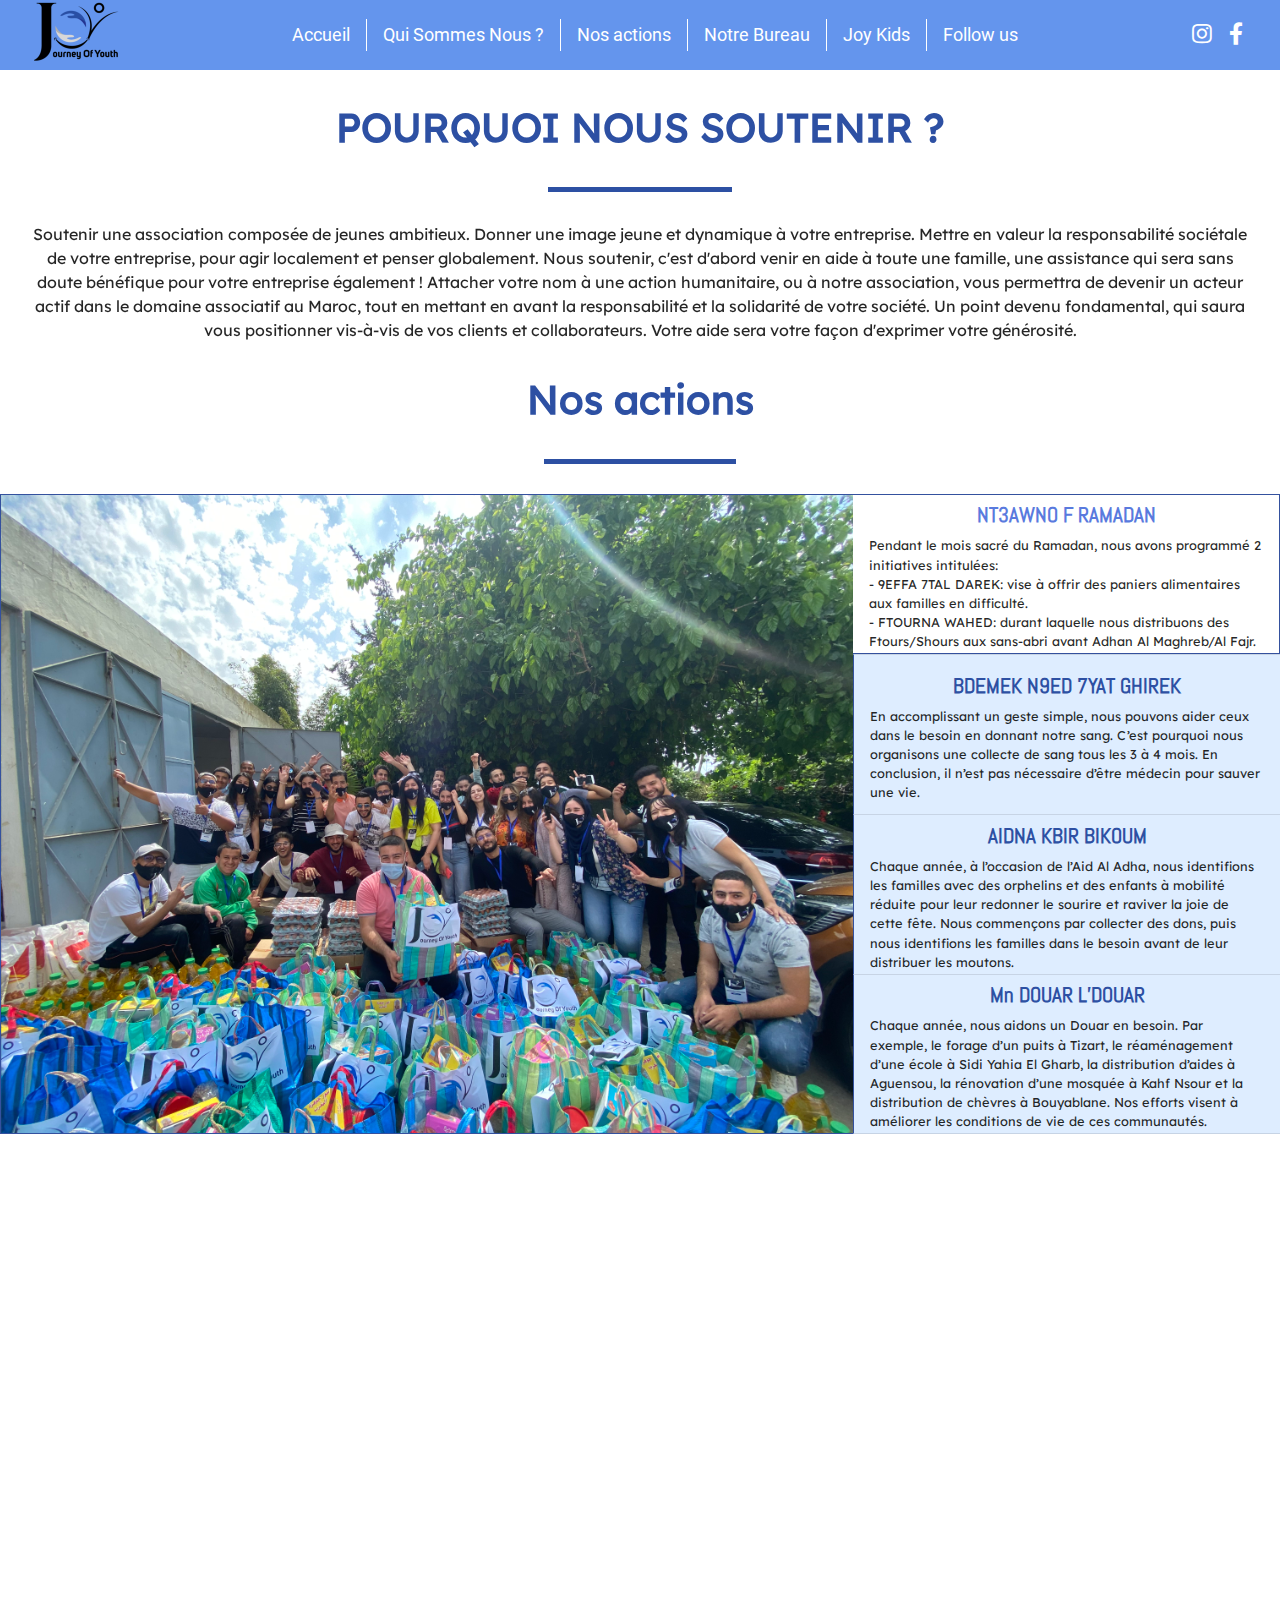
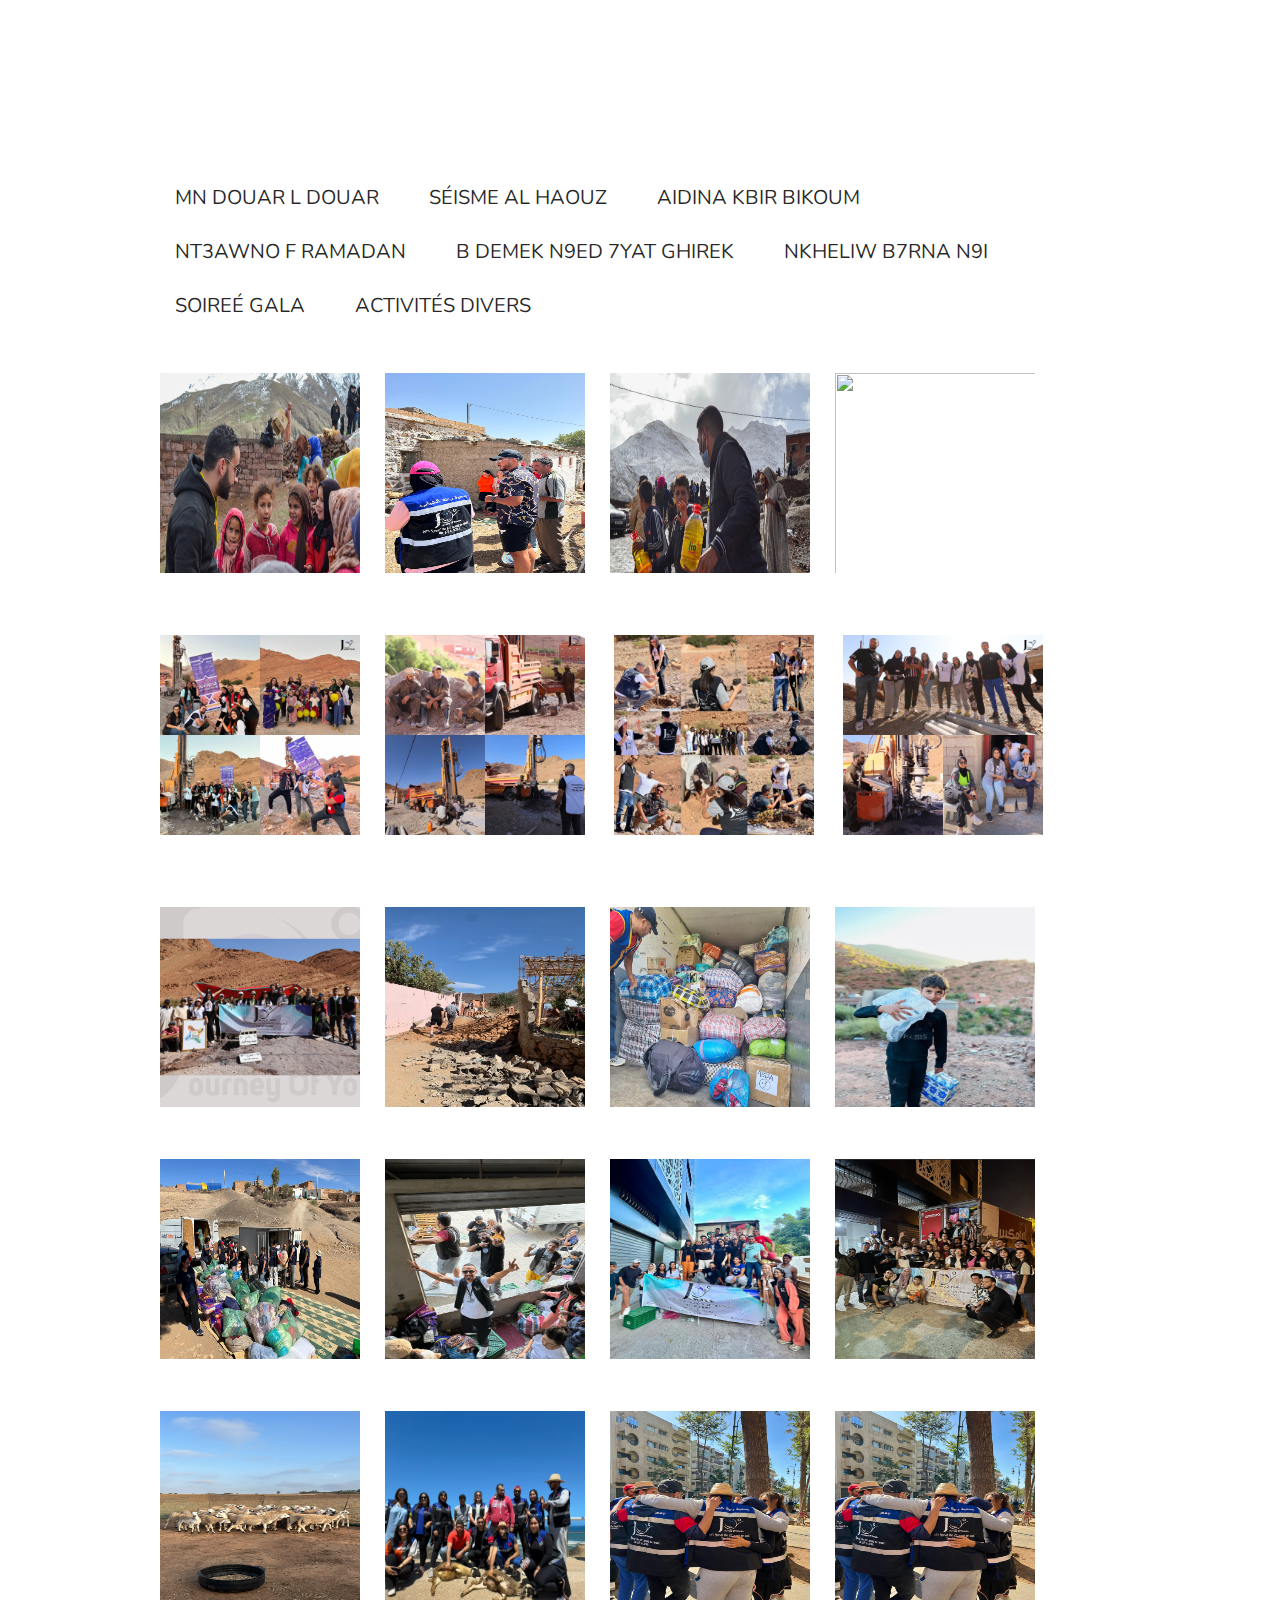
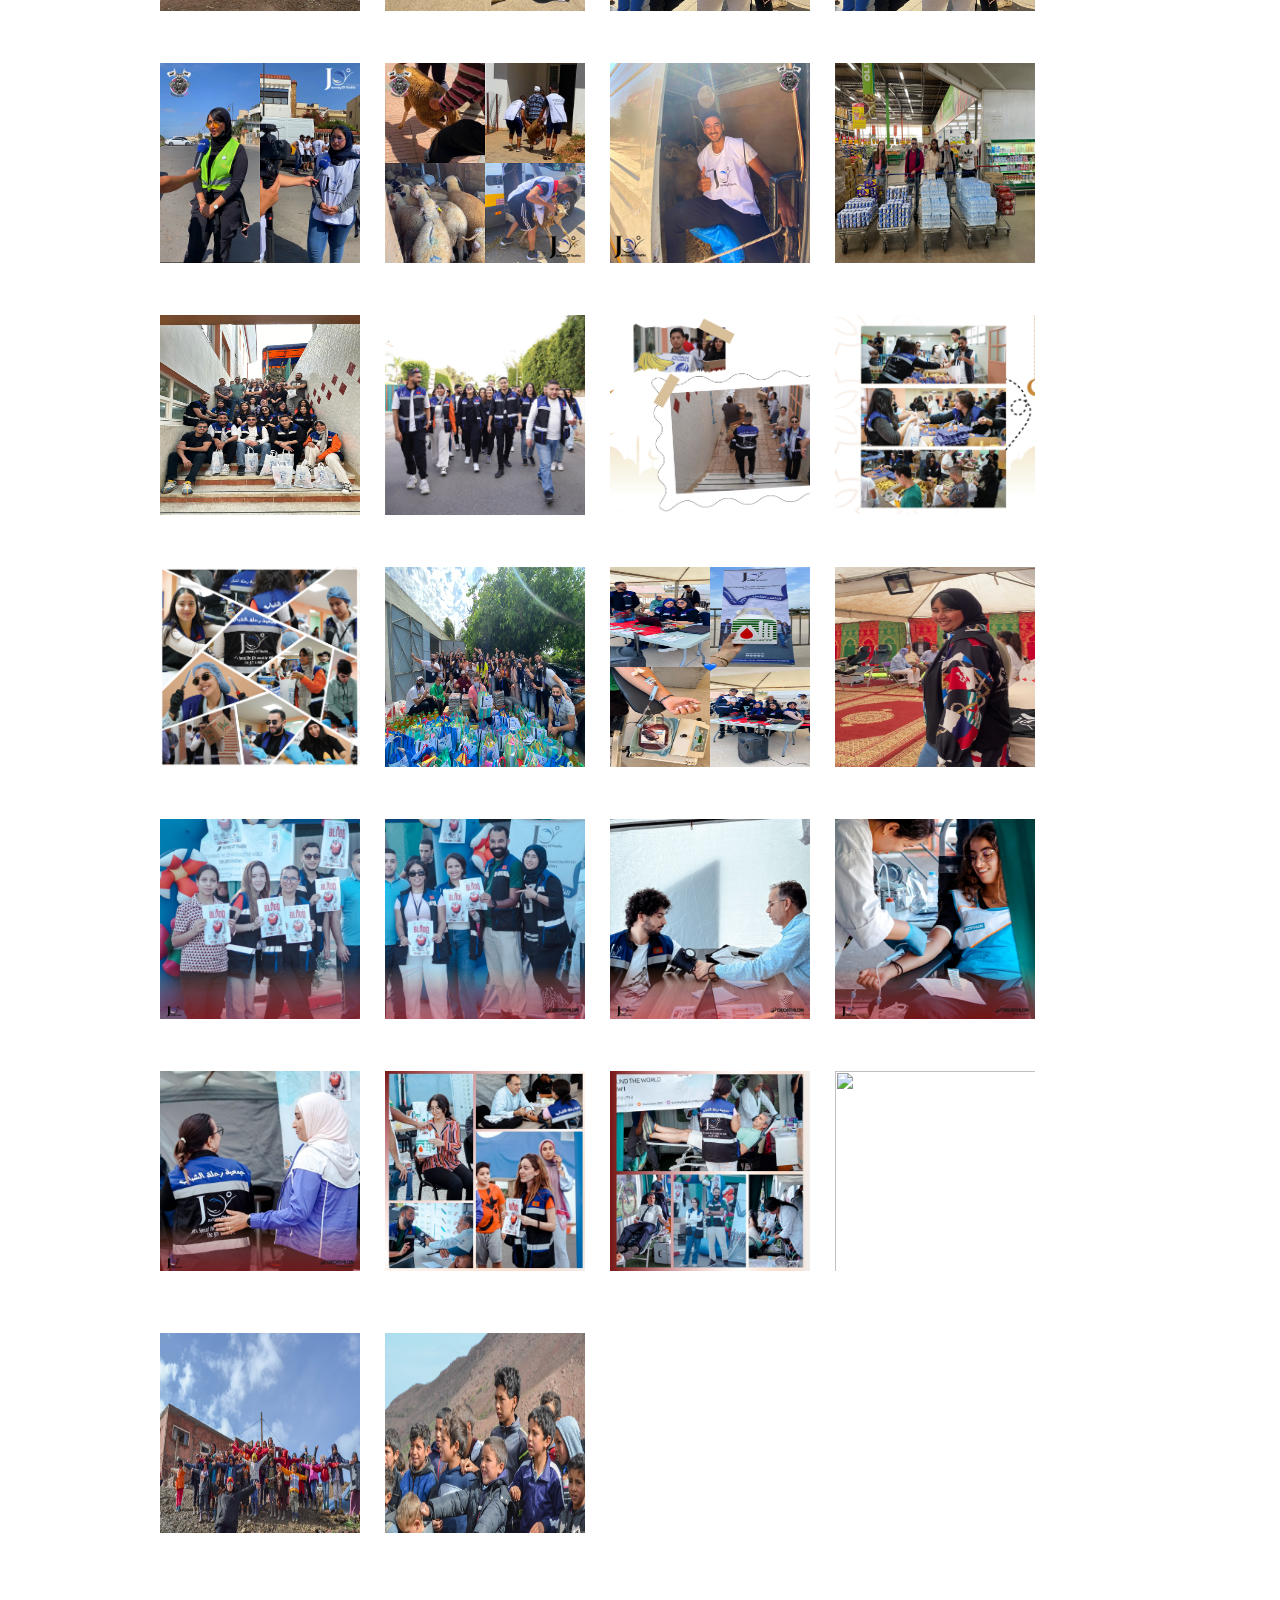
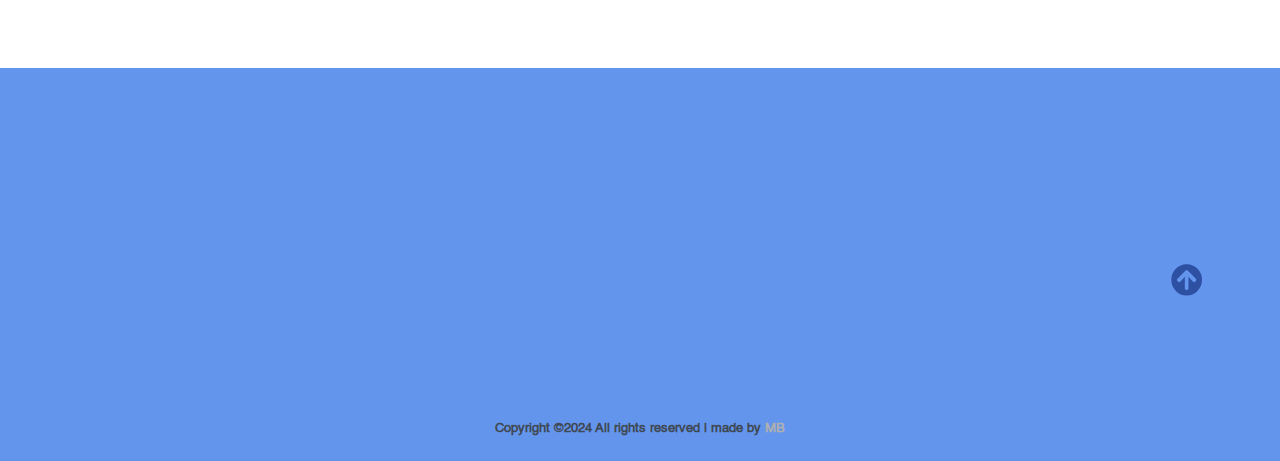
==== commit 7ba51135: "three" ====
--- a/Action.html
+++ b/Action.html
@@ -106,7 +106,7 @@
                     <ul class="tabs" data-tabs-position="vertical right" data-role="tabs">
                         <li>
                             <a href="#_target_1">
-                                <h3>9EFFA 7TAL DAREK</h3>
+                                <h3>NT3AWNO F RAMADAN</h3>
                                 <p>Pendant le mois sacré du Ramadan, nous avons programmé 2 initiatives intitulées:
                                     </br>- 9EFFA 7TAL DAREK: vise à offrir des paniers alimentaires aux familles en difficulté.
                                     </br>- FTOURNA WAHED: durant laquelle nous distribuons des Ftours/Shours aux sans-abri avant Adhan Al Maghreb/Al Fajr.</p>
@@ -127,7 +127,7 @@
                         </li>
                         <li>
                             <a href="#_target_4">
-                                <h3>Mn Douar L’Douar</h3>
+                                <h3>Mn DOUAR L’DOUAR </h3>
                                 <p>Chaque année, nous aidons un Douar en besoin. Par exemple, le forage d’un puits à Tizart, le réaménagement d’une école à Sidi Yahia El Gharb, la distribution d’aides à Aguensou, la rénovation d’une mosquée à Kahf Nsour et la distribution de chèvres à Bouyablane. Nos efforts visent à améliorer les conditions de vie de ces communautés.</p>
                             </a>
                         </li>
@@ -179,16 +179,16 @@
                       AIDINA KBIR BIKOUM
                     </p>
                     <p class="text-blk list" data-filter="four">
-                     NT3AWNO F Ramadan
+                      NT3AWNO F RAMADAN
                     </p>
                     <p class="text-blk list" data-filter="five">
-                      B DMEK N9ED 7YAT GHIREK
+                      B DEMEK N9ED 7YAT GHIREK
                     </p>
                     <p class="text-blk list" data-filter="six">
                       NKHELIW B7RNA N9I
                     </p>
                     <p class="text-blk list" data-filter="seven">
-                      Soiree GALA
+                      SOIREÉ GALA
                     </p>
                     <p class="text-blk list" data-filter="eight">
                       ACTIVITÉS DIVERS
@@ -1103,14 +1103,16 @@
                     <a href="https://www.instagram.com/association_joy/" target="_blank"> <i class="fab fa-instagram"></i>Association Joy </a>
                     <a href="https://web.facebook.com/associationjoy" target="_blank"> <i class="fab fa-facebook-f"></i>Association Joy </a>
                     <a href="https://api.whatsapp.com/send?phone=+212613360006" target="_blank"> <i class="fab fa-whatsapp"></i>+212 613-360006</a>
+                    <a href="https://www.linkedin.com/company/joy-association/posts/?feedView=all" target="_blank"> <i class="fab fa-linkedin"></i></i>Association Joy</a>
+                    <a href="https://www.youtube.com/@associationjoy729" target="_blank"> <i class="fab fa-youtube"></i></i>Association Joy</a>
                     <a href=""> <i class="fas fa-phone-alt"></i>+212 613-360006</a>
                 </div>
             </div>
         </div>
         <div class="rights flex-row">
             <h5 class="text-gray">
-                Copyright ©2021 All rights reserved | made by
-                <a href="https://www.facebook.com/mohamed.benyahia.75/" target="_black">MB</a>
+                Copyright ©2024 All rights reserved | made by
+                <a href="https://www.linkedin.com/in/mohamed-benyahia-%E2%98%81%EF%B8%8F//" target="_black">MB</a>
             </h5>
         </div>
         <div class="move-up">
--- a/css/style.css
+++ b/css/style.css
@@ -105,7 +105,7 @@
 p {
     font-family: var(--Lexend);
      
-    color: #686666da;
+    color: #000000da;
 }
 
 /* ------x------- Global Classes -------x-------*/
@@ -647,7 +647,7 @@
 }
 
 footer.footer .follow a:visited {
-    color: var(--white);
+    color: #1d1d1d;
 }
 
 footer.footer .rights {
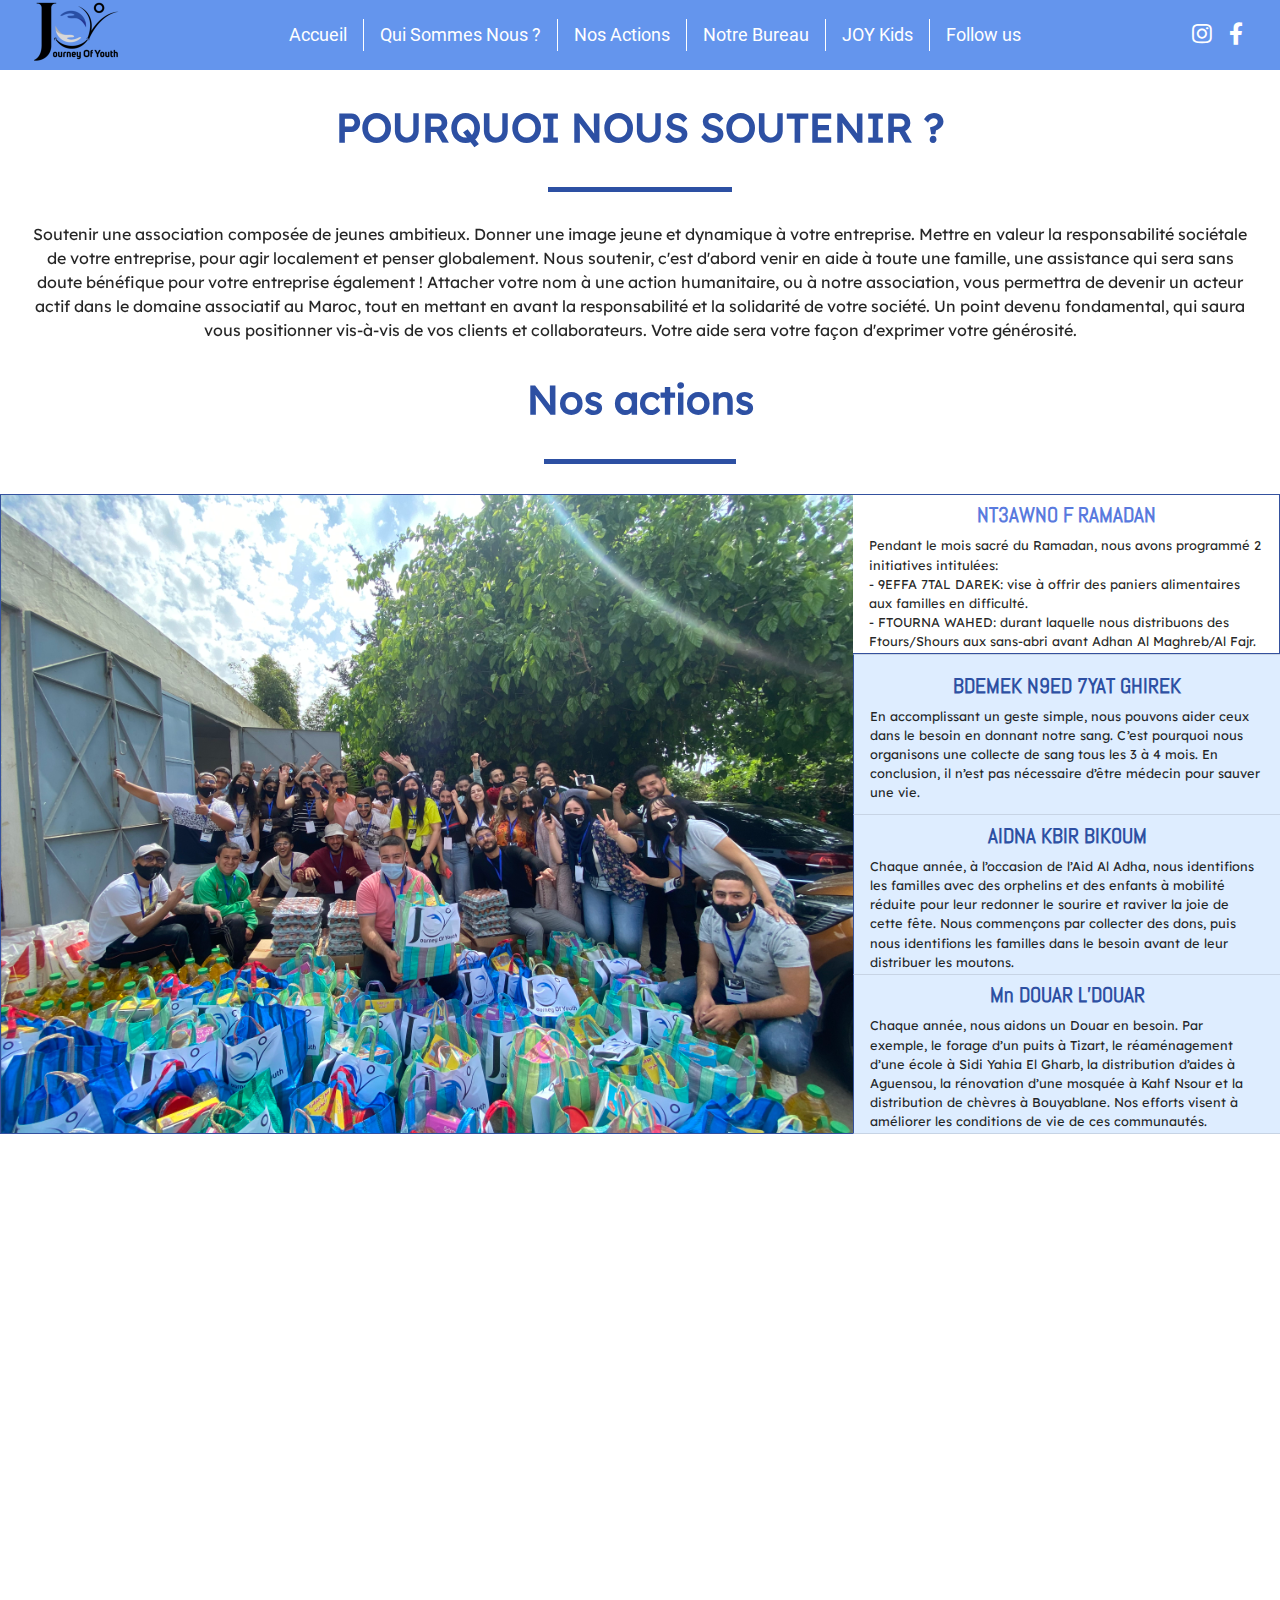
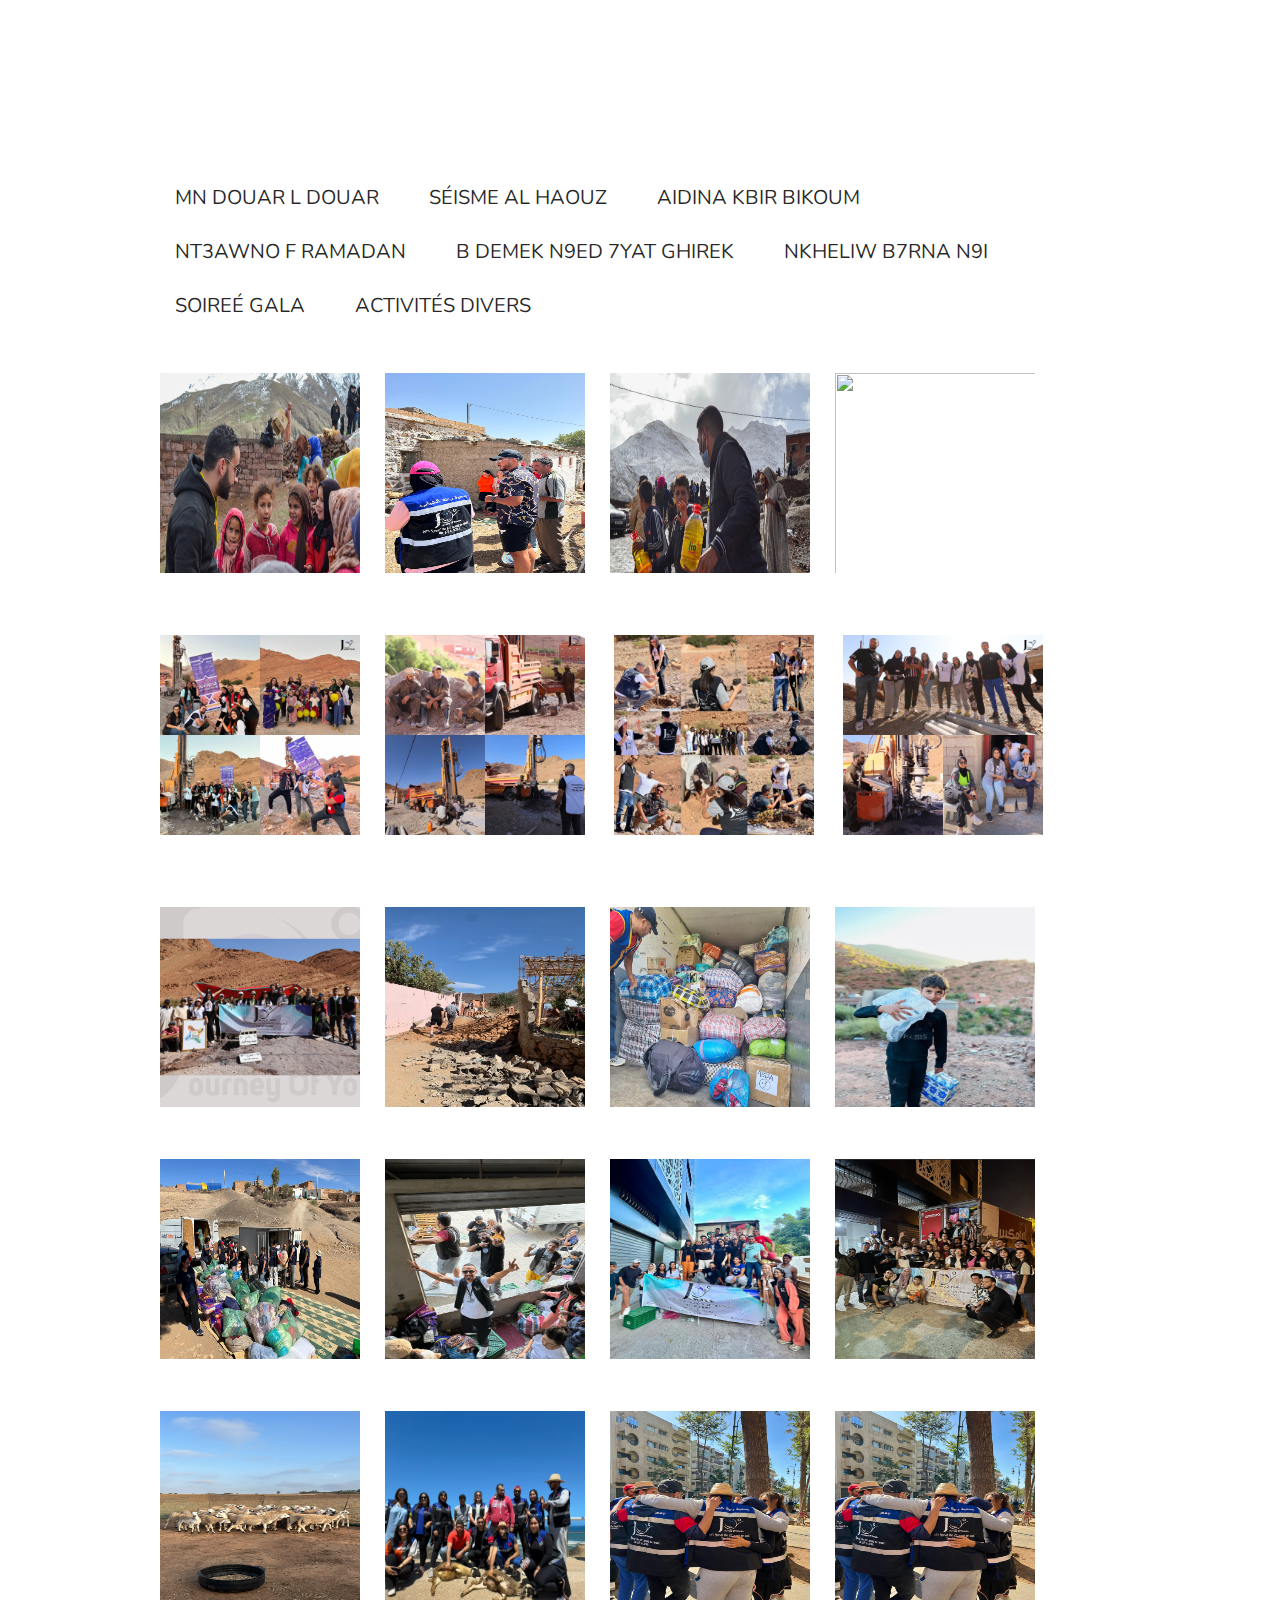
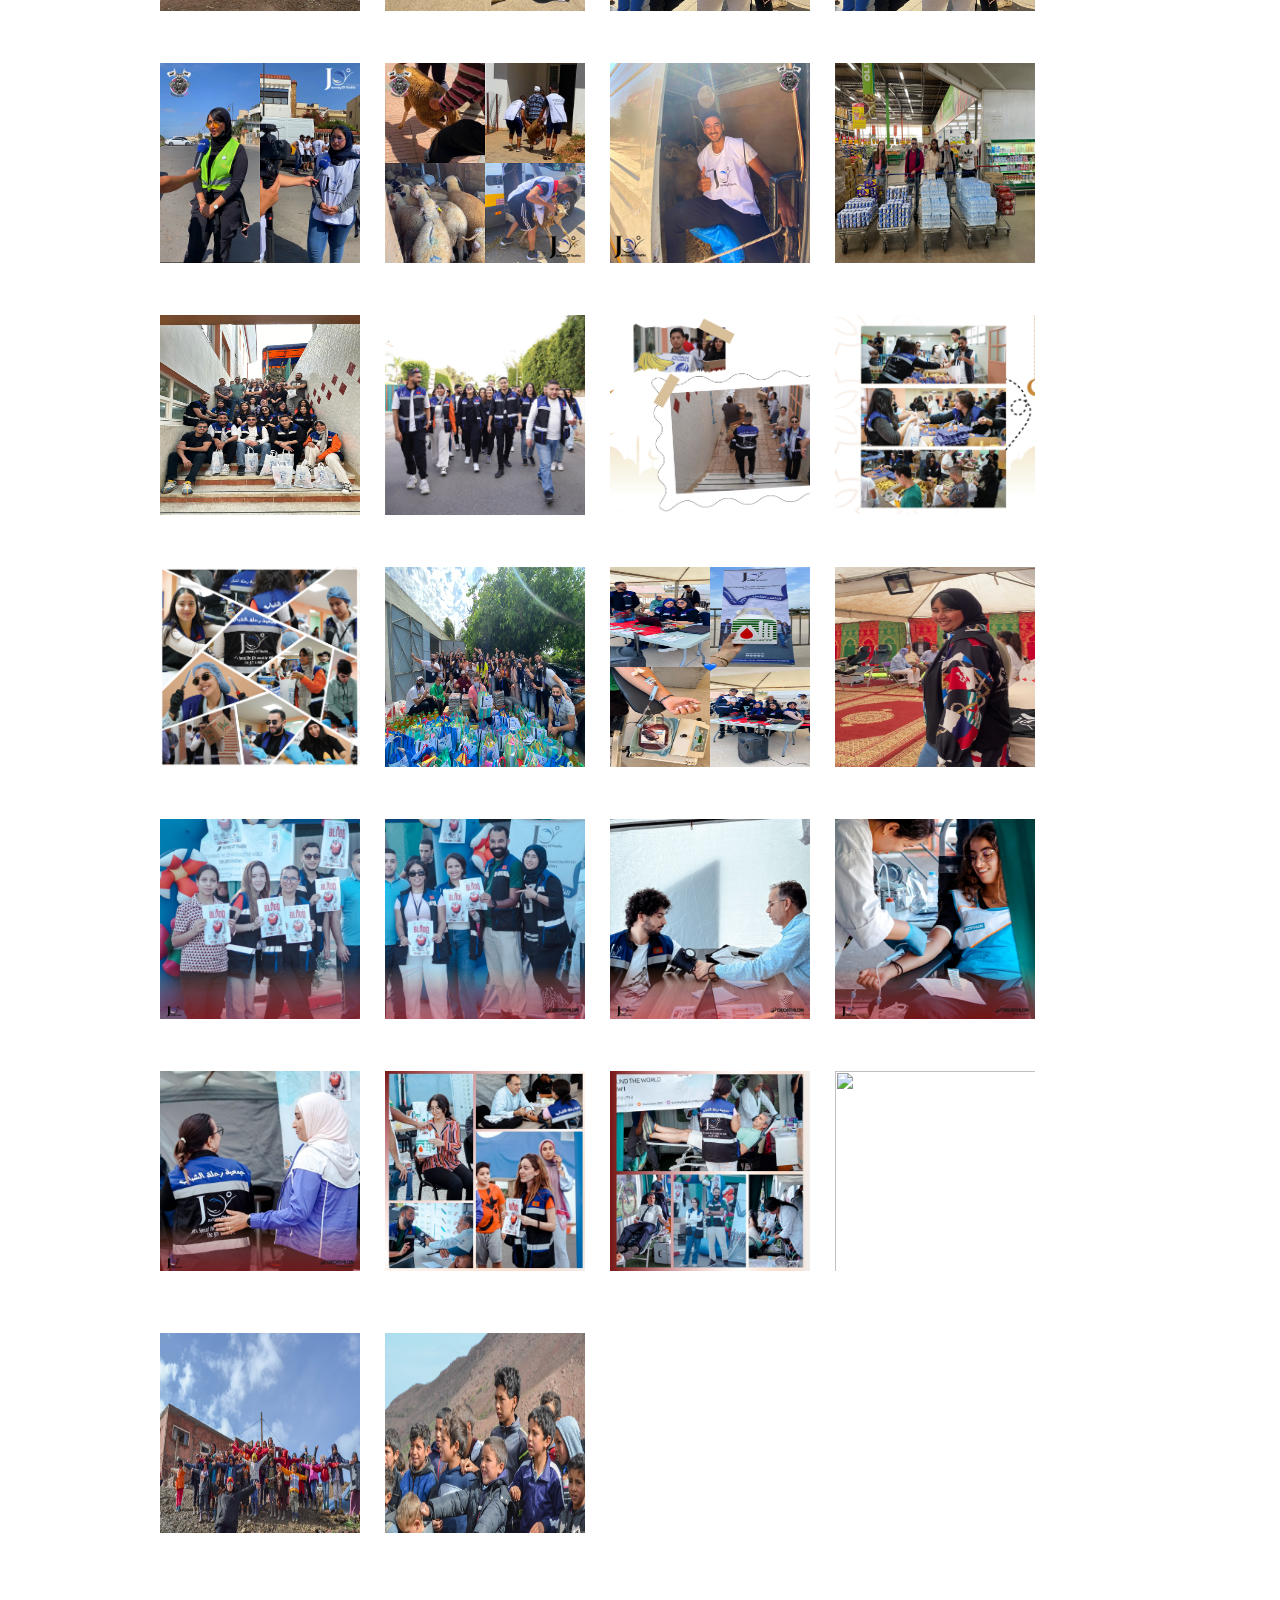
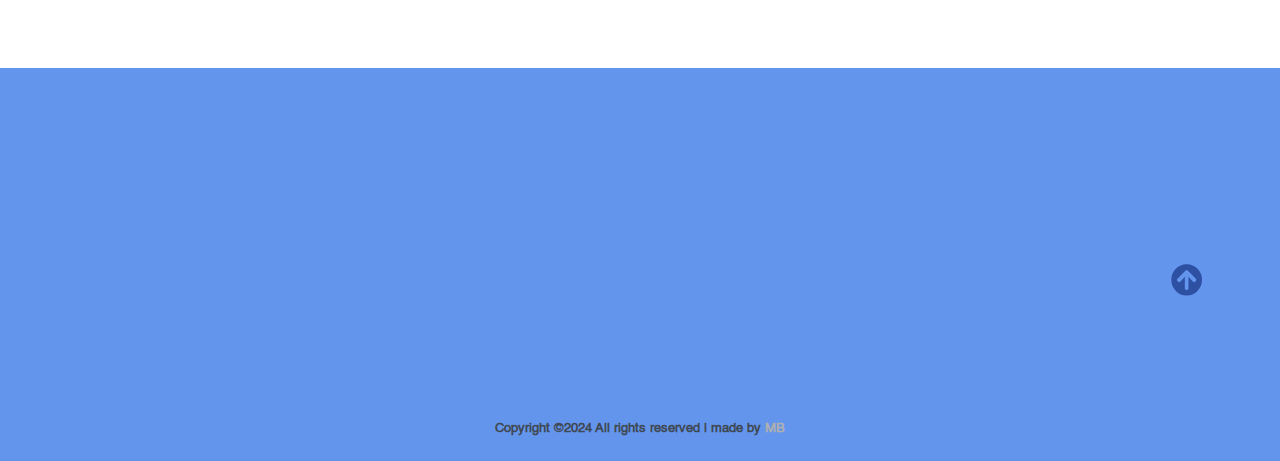
==== commit d175a44f: "Fourr" ====
--- a/Action.html
+++ b/Action.html
@@ -60,13 +60,13 @@
                             <a href="index.html">Qui Sommes Nous ?</a>
                         </li>
                         <li id="actions-li" class="nav-link">
-                            <a href="Action.html">Nos actions</a>
+                            <a href="Action.html">Nos Actions</a>
                         </li>
                         <li id="members-li" class="nav-link">
                             <a href="team.html">Notre Bureau</a>
                         </li>
                         <li id="contacts-li" class="nav-link">
-                            <a href="joykids.html">Joy Kids</a>
+                            <a href="joykids.html">JOY Kids</a>
                         </li>
                         <li id="contacts-li" class="nav-link">
                             <a href="#">Follow us</a>
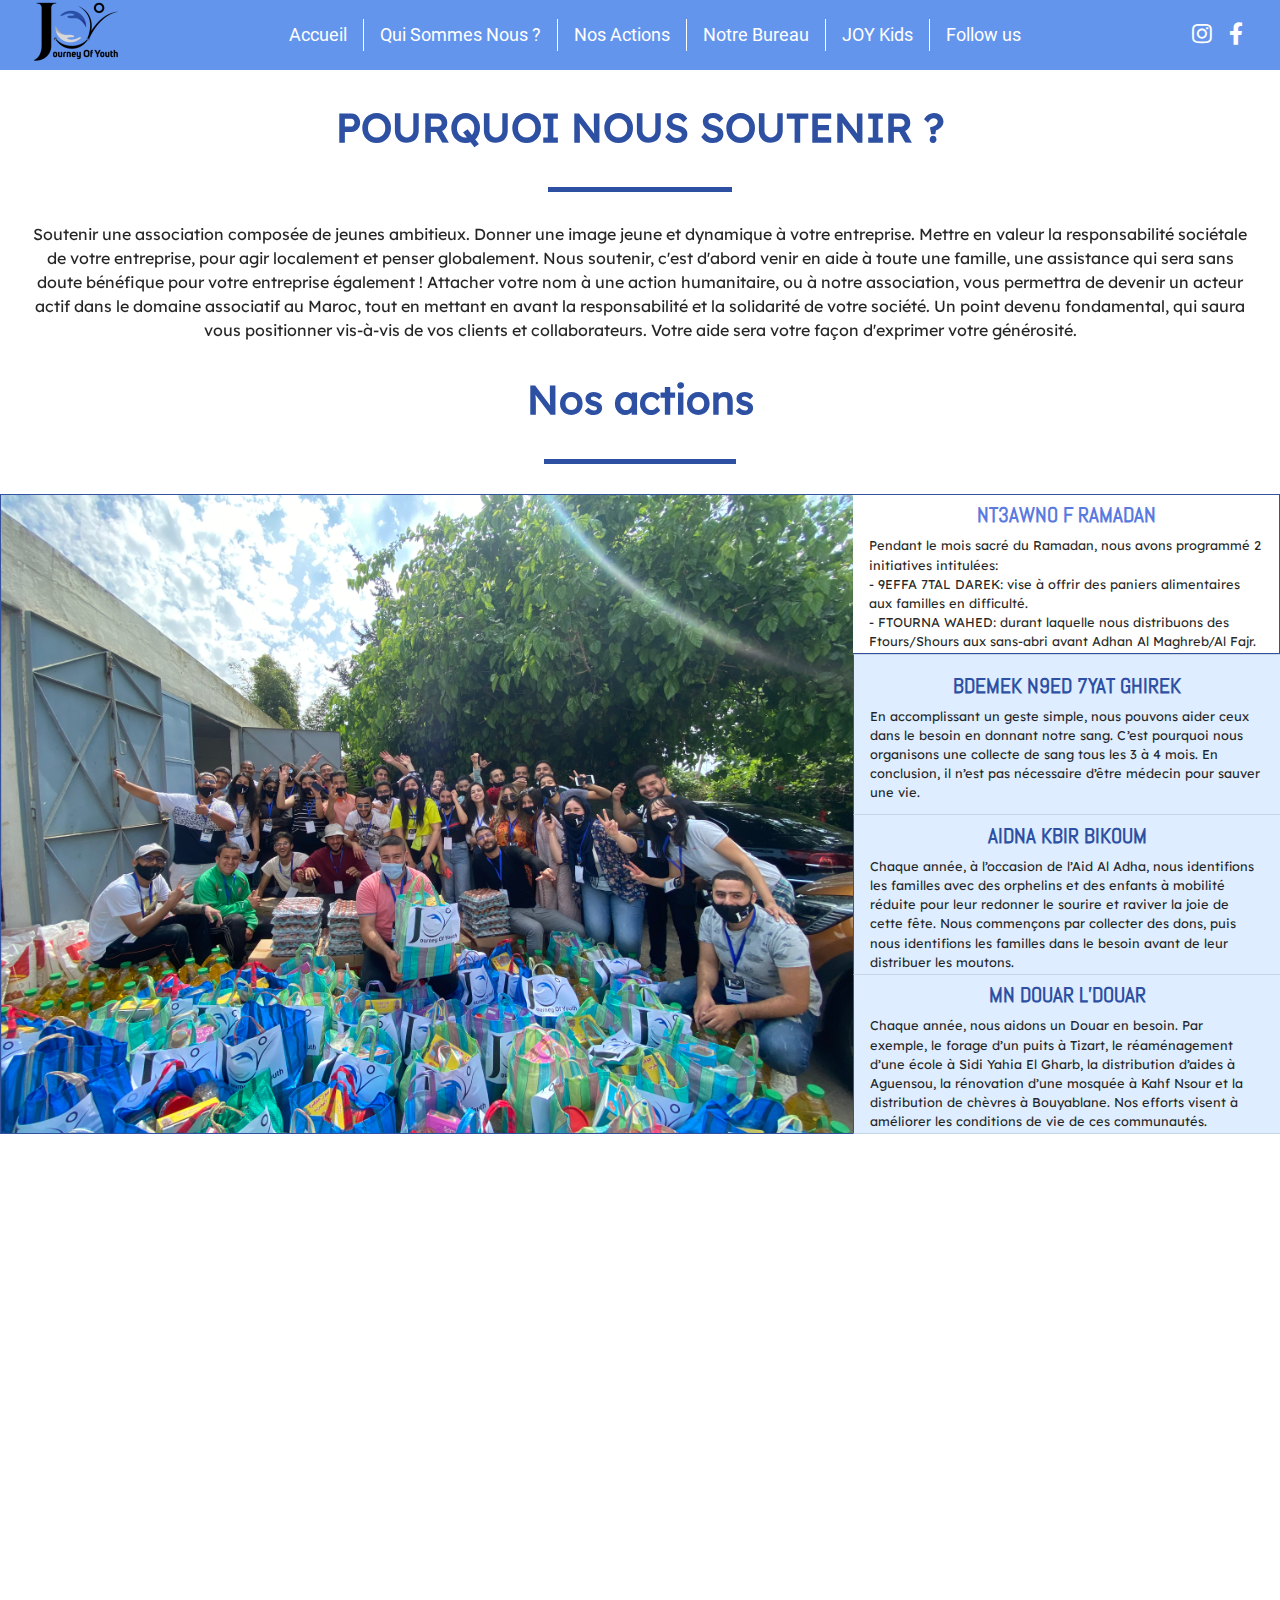
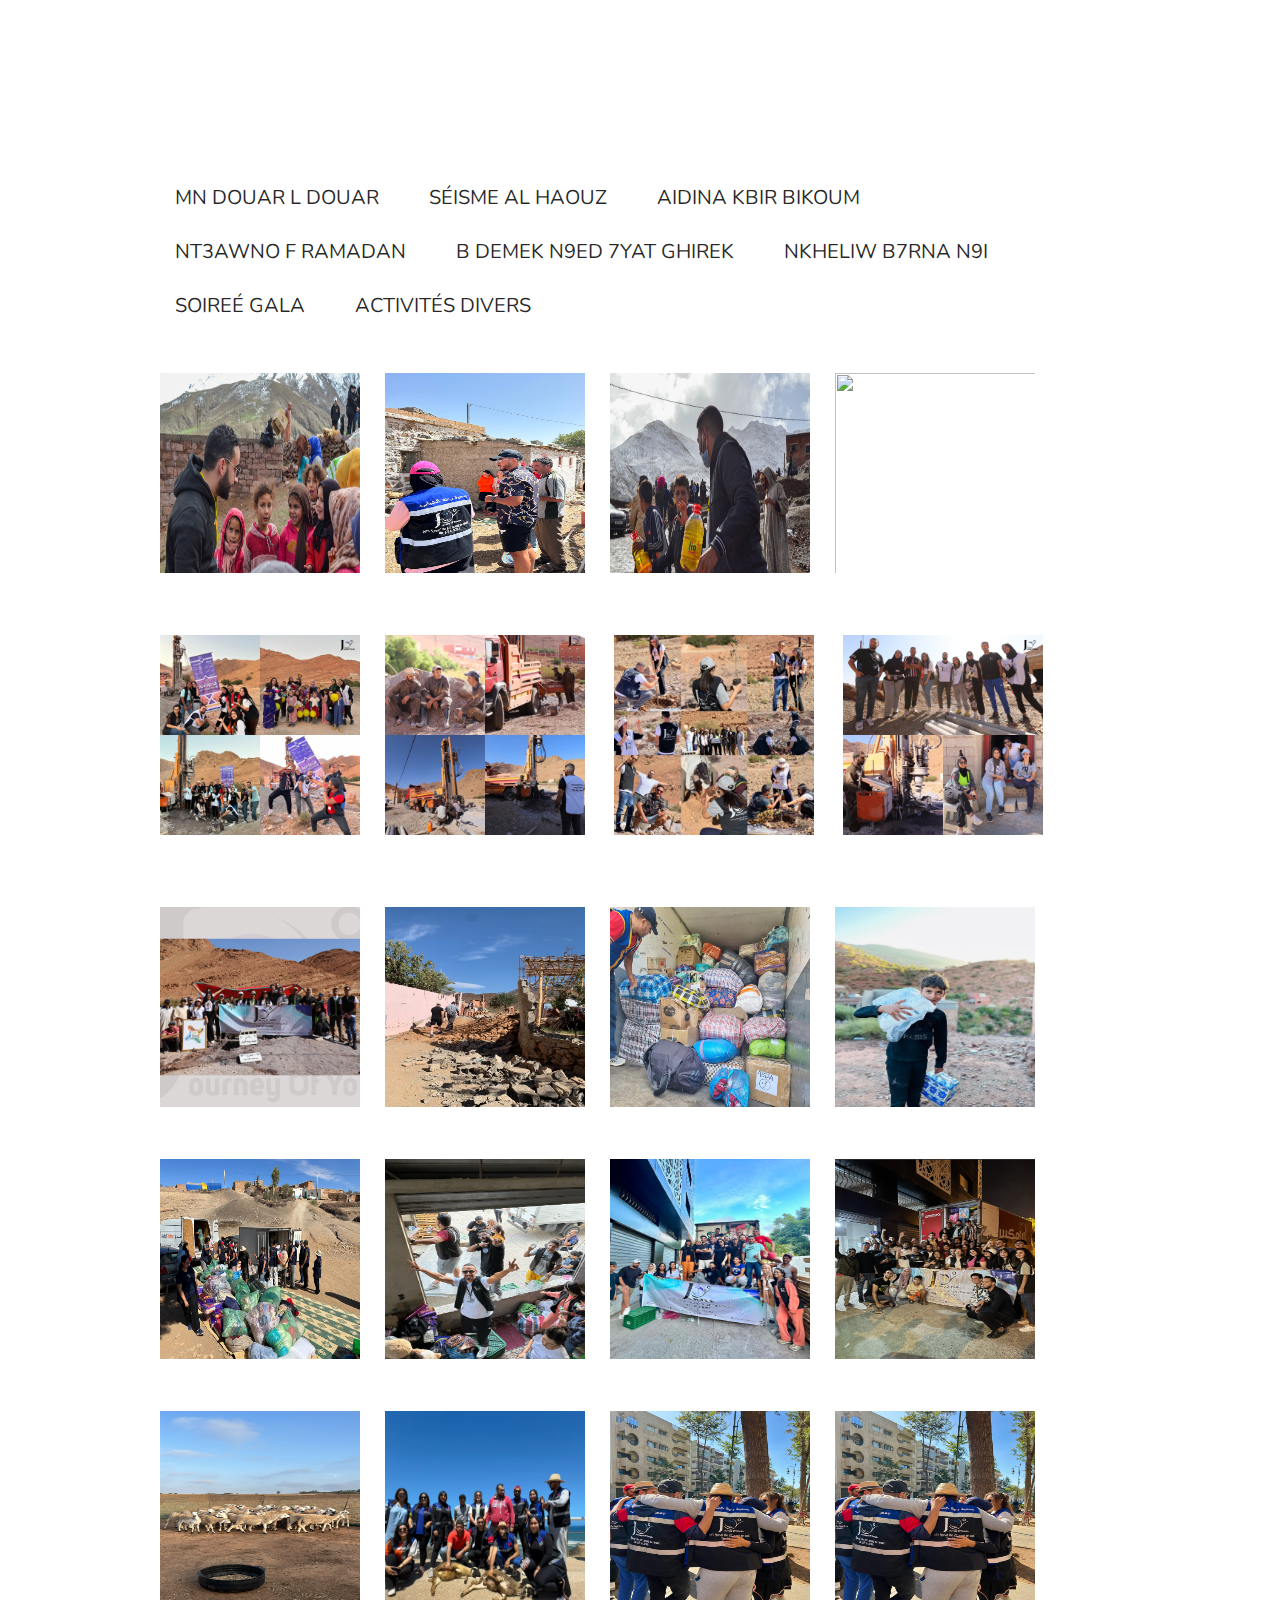
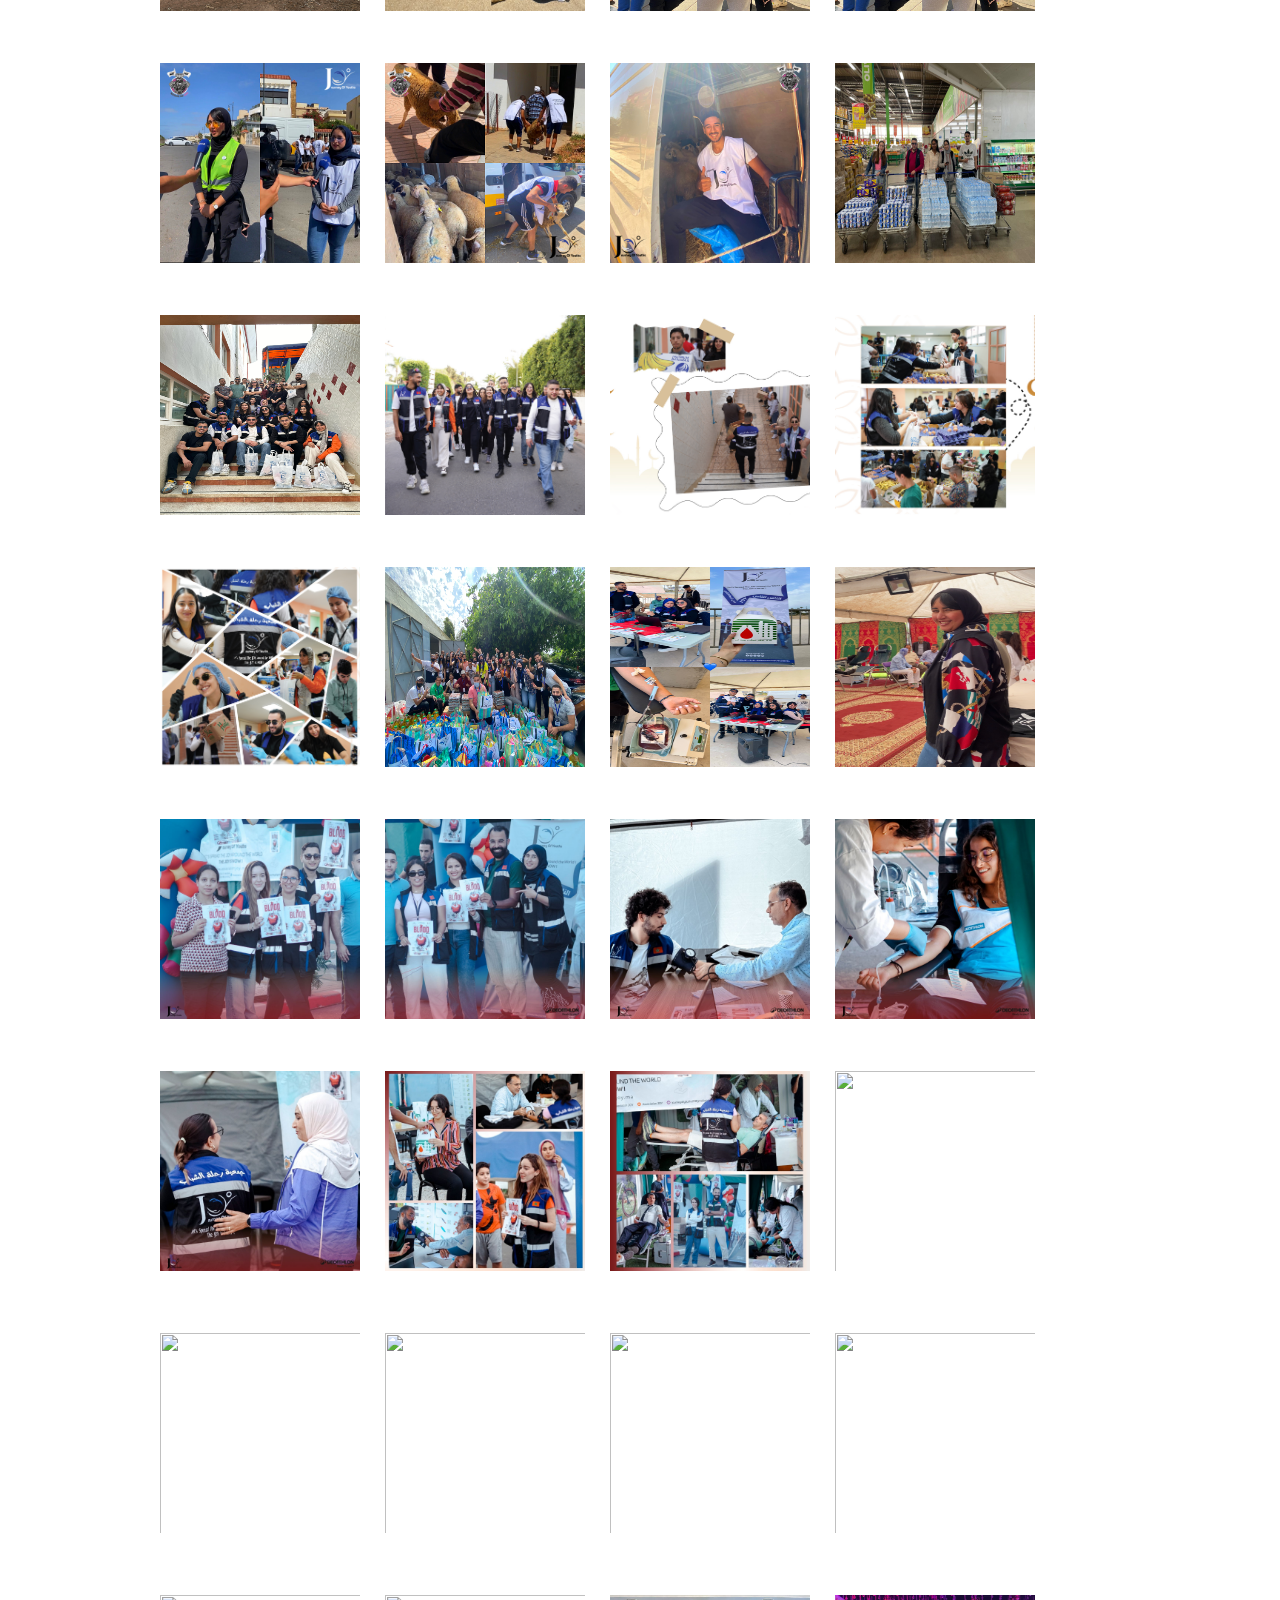
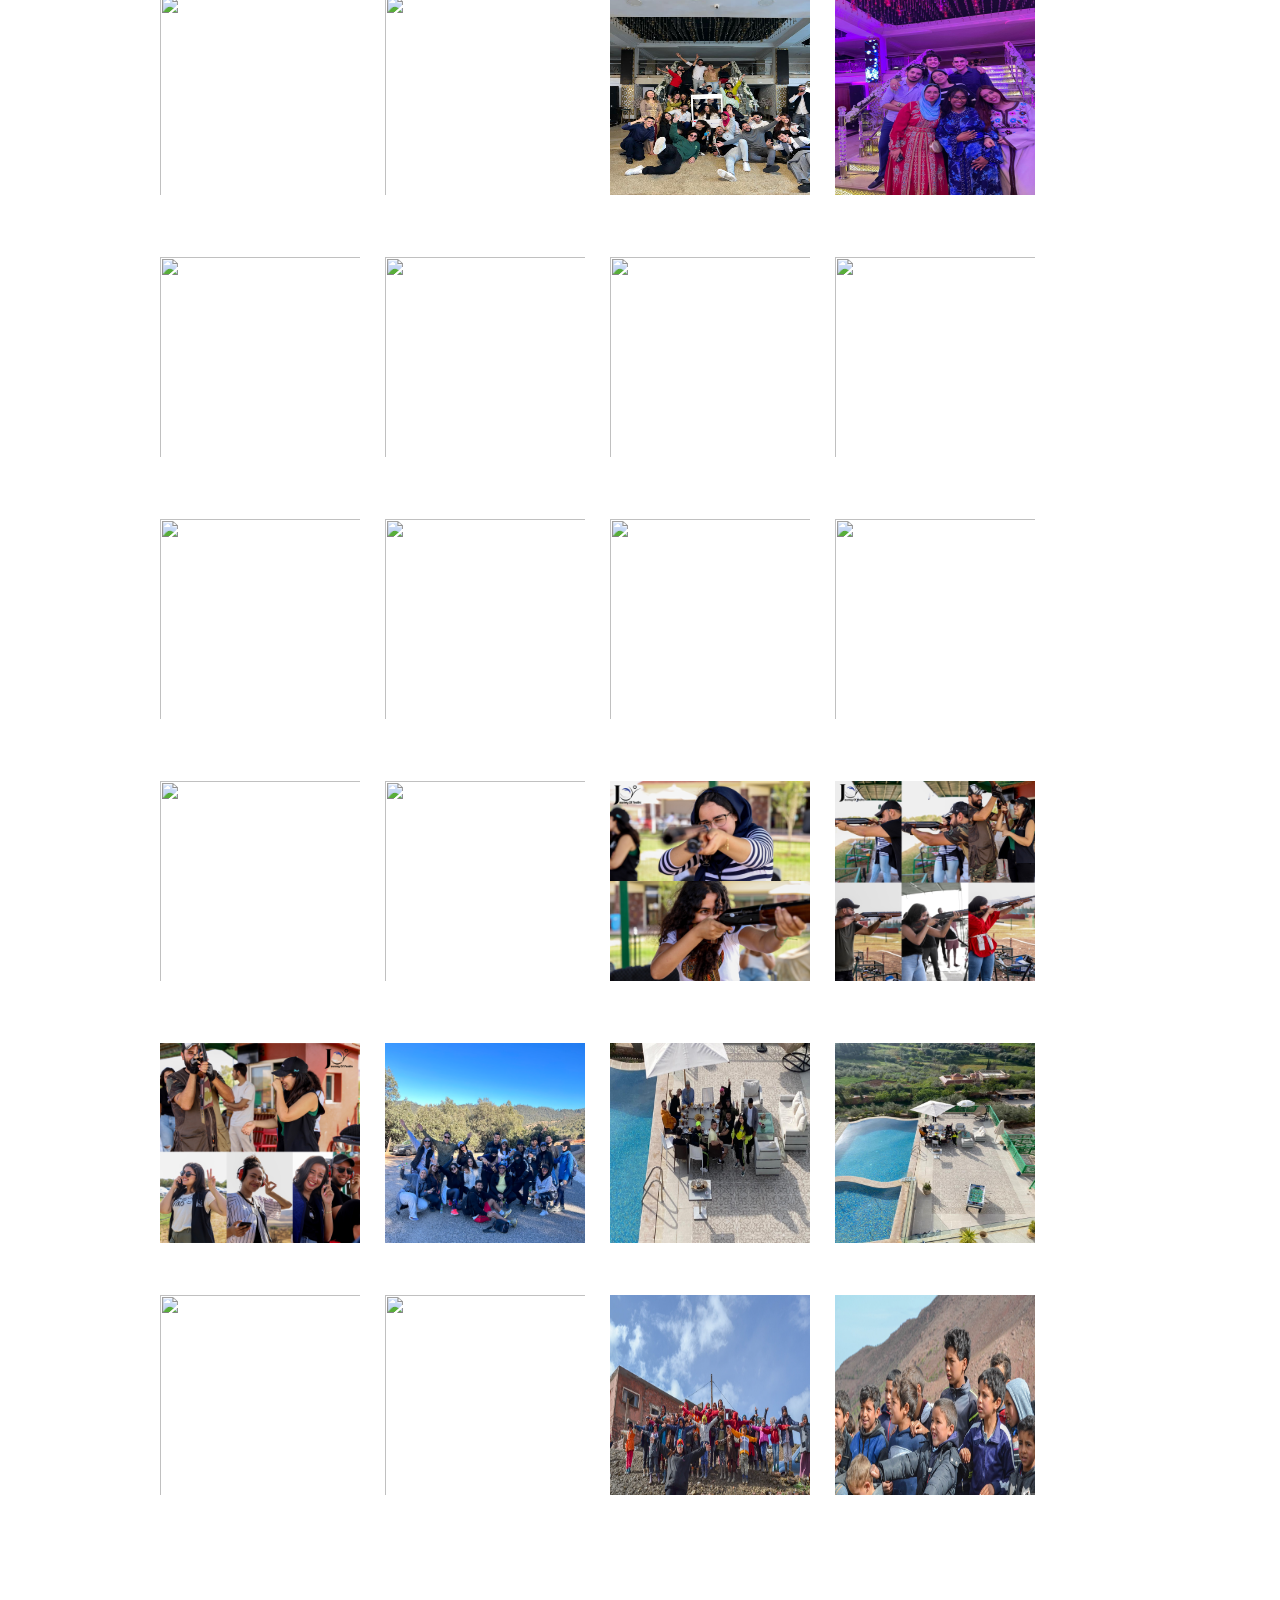
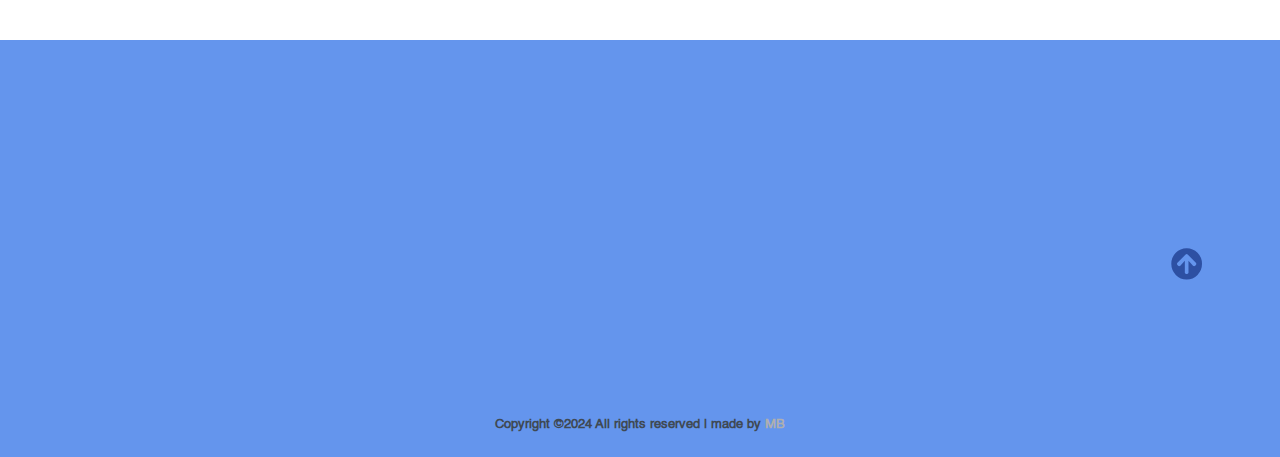
==== commit cc8ca670: "Five" ====
--- a/Action.html
+++ b/Action.html
@@ -127,7 +127,7 @@
                         </li>
                         <li>
                             <a href="#_target_4">
-                                <h3>Mn DOUAR L’DOUAR </h3>
+                                <h3>MN DOUAR L’DOUAR </h3>
                                 <p>Chaque année, nous aidons un Douar en besoin. Par exemple, le forage d’un puits à Tizart, le réaménagement d’une école à Sidi Yahia El Gharb, la distribution d’aides à Aguensou, la rénovation d’une mosquée à Kahf Nsour et la distribution de chèvres à Bouyablane. Nos efforts visent à améliorer les conditions de vie de ces communautés.</p>
                             </a>
                         </li>
@@ -917,6 +917,474 @@
                         </button>
                       </div>
                     </div>
+                    <div class="project">
+                      <img class="squareImg six" src="./images/Bher/&é.png">
+                      <div class="overlay">
+                        <div class="overlay-inner">
+                          <button class="close">
+                            Close X
+                          </button>
+                          <div class="hdImgs">
+                            <img alt="" class="againImg" src="./images/Bher/&é.png">
+                          </div>
+                        </div>
+                      </div>
+                      <div class="btn-box">
+                        <button class="btn">
+                          View
+                        </button>
+                      </div>
+                    </div>
+                    <div class="project">
+                      <img class="squareImg six" src="./images/Bher/à&(.png">
+                      <div class="overlay">
+                        <div class="overlay-inner">
+                          <button class="close">
+                            Close X
+                          </button>
+                          <div class="hdImgs">
+                            <img alt="" class="againImg" src="./images/Bher/à&(.png">
+                          </div>
+                        </div>
+                      </div>
+                      <div class="btn-box">
+                        <button class="btn">
+                          View
+                        </button>
+                      </div>
+                    </div>
+                    <div class="project">
+                      <img class="squareImg six" src="./images/Bher/àç!.png">
+                      <div class="overlay">
+                        <div class="overlay-inner">
+                          <button class="close">
+                            Close X
+                          </button>
+                          <div class="hdImgs">
+                            <img alt="" class="againImg" src="./images/Bher/àç!.png">
+                          </div>
+                        </div>
+                      </div>
+                      <div class="btn-box">
+                        <button class="btn">
+                          View
+                        </button>
+                      </div>
+                    </div>
+                    <div class="project">
+                      <img class="squareImg six" src="./images/Bher/ç!.png">
+                      <div class="overlay">
+                        <div class="overlay-inner">
+                          <button class="close">
+                            Close X
+                          </button>
+                          <div class="hdImgs">
+                            <img alt="" class="againImg" src="./images/Bher/ç!.png">
+                          </div>
+                        </div>
+                      </div>
+                      <div class="btn-box">
+                        <button class="btn">
+                          View
+                        </button>
+                      </div>
+                    </div>
+                    <div class="project">
+                      <img class="squareImg six" src="./images/Bher/è(_.png">
+                      <div class="overlay">
+                        <div class="overlay-inner">
+                          <button class="close">
+                            Close X
+                          </button>
+                          <div class="hdImgs">
+                            <img alt="" class="againImg" src="./images/Bher/è(_.png">
+                          </div>
+                        </div>
+                      </div>
+                      <div class="btn-box">
+                        <button class="btn">
+                          View
+                        </button>
+                      </div>
+                    </div>
+                    <div class="project">
+                      <img class="squareImg six" src="./images/Bher/é_'(.png">
+                      <div class="overlay">
+                        <div class="overlay-inner">
+                          <button class="close">
+                            Close X
+                          </button>
+                          <div class="hdImgs">
+                            <img alt="" class="againImg" src="./images/Bher/é_'(.png">
+                          </div>
+                        </div>
+                      </div>
+                      <div class="btn-box">
+                        <button class="btn">
+                          View
+                        </button>
+                      </div>
+                    </div>
+                    <div class="project">
+                      <img class="squareImg seven" src="./images/Gala/6a619b5d-d149-43bb-be10-2690f3f13bc2.jpg">
+                      <div class="overlay">
+                        <div class="overlay-inner">
+                          <button class="close">
+                            Close X
+                          </button>
+                          <div class="hdImgs">
+                            <img alt="" class="againImg" src="./images/Gala/6a619b5d-d149-43bb-be10-2690f3f13bc2.jpg">
+                          </div>
+                        </div>
+                      </div>
+                      <div class="btn-box">
+                        <button class="btn">
+                          View
+                        </button>
+                      </div>
+                    </div>
+                    <div class="project">
+                      <img class="squareImg seven" src="./images/Gala/6f661d4e-c630-4fb7-b58b-0f2b6cc27d4e.jpg">
+                      <div class="overlay">
+                        <div class="overlay-inner">
+                          <button class="close">
+                            Close X
+                          </button>
+                          <div class="hdImgs">
+                            <img alt="" class="againImg" src="./images/Gala/6f661d4e-c630-4fb7-b58b-0f2b6cc27d4e.jpg">
+                          </div>
+                        </div>
+                      </div>
+                      <div class="btn-box">
+                        <button class="btn">
+                          View
+                        </button>
+                      </div>
+                    </div>
+                    <div class="project">
+                      <img class="squareImg seven" src="./images/Gala/IMG_9512.JPG">
+                      <div class="overlay">
+                        <div class="overlay-inner">
+                          <button class="close">
+                            Close X
+                          </button>
+                          <div class="hdImgs">
+                            <img alt="" class="againImg" src="./images/Gala/IMG_9512.JPG">
+                          </div>
+                        </div>
+                      </div>
+                      <div class="btn-box">
+                        <button class="btn">
+                          View
+                        </button>
+                      </div>
+                    </div>
+                    <div class="project">
+                      <img class="squareImg seven" src="./images/Gala/IMG_9513.JPG">
+                      <div class="overlay">
+                        <div class="overlay-inner">
+                          <button class="close">
+                            Close X
+                          </button>
+                          <div class="hdImgs">
+                            <img alt="" class="againImg" src="./images/Gala/IMG_9513.JPG">
+                          </div>
+                        </div>
+                      </div>
+                      <div class="btn-box">
+                        <button class="btn">
+                          View
+                        </button>
+                      </div>
+                    </div>
+                    <div class="project">
+                      <img class="squareImg seven" src="./images/Gala/IMG_9515.JPG">
+                      <div class="overlay">
+                        <div class="overlay-inner">
+                          <button class="close">
+                            Close X
+                          </button>
+                          <div class="hdImgs">
+                            <img alt="" class="againImg" src="./images/Gala/IMG_9515.JPG">
+                          </div>
+                        </div>
+                      </div>
+                      <div class="btn-box">
+                        <button class="btn">
+                          View
+                        </button>
+                      </div>
+                    </div>
+                    <div class="project">
+                      <img class="squareImg seven" src="./images/Gala/IMG_9576.JPG">
+                      <div class="overlay">
+                        <div class="overlay-inner">
+                          <button class="close">
+                            Close X
+                          </button>
+                          <div class="hdImgs">
+                            <img alt="" class="againImg" src="./images/Gala/IMG_9576.JPG">
+                          </div>
+                        </div>
+                      </div>
+                      <div class="btn-box">
+                        <button class="btn">
+                          View
+                        </button>
+                      </div>
+                    </div>
+                    <div class="project">
+                      <img class="squareImg seven" src="./images/Gala/IMG_9585.JPG">
+                      <div class="overlay">
+                        <div class="overlay-inner">
+                          <button class="close">
+                            Close X
+                          </button>
+                          <div class="hdImgs">
+                            <img alt="" class="againImg" src="./images/Gala/IMG_9585.JPG">
+                          </div>
+                        </div>
+                      </div>
+                      <div class="btn-box">
+                        <button class="btn">
+                          View
+                        </button>
+                      </div>
+                    </div>
+                    <div class="project">
+                      <img class="squareImg seven" src="./images/Gala/IMG_9611.JPG">
+                      <div class="overlay">
+                        <div class="overlay-inner">
+                          <button class="close">
+                            Close X
+                          </button>
+                          <div class="hdImgs">
+                            <img alt="" class="againImg" src="./images/Gala/IMG_9611.JPG">
+                          </div>
+                        </div>
+                      </div>
+                      <div class="btn-box">
+                        <button class="btn">
+                          View
+                        </button>
+                      </div>
+                    </div>
+                    <div class="project">
+                      <img class="squareImg seven" src="./images/Gala/IMG_9614.JPG">
+                      <div class="overlay">
+                        <div class="overlay-inner">
+                          <button class="close">
+                            Close X
+                          </button>
+                          <div class="hdImgs">
+                            <img alt="" class="againImg" src="./images/Gala/IMG_9614.JPG">
+                          </div>
+                        </div>
+                      </div>
+                      <div class="btn-box">
+                        <button class="btn">
+                          View
+                        </button>
+                      </div>
+                    </div>
+                    <div class="project">
+                      <img class="squareImg seven" src="./images/Gala/IMG_9618.JPG">
+                      <div class="overlay">
+                        <div class="overlay-inner">
+                          <button class="close">
+                            Close X
+                          </button>
+                          <div class="hdImgs">
+                            <img alt="" class="againImg" src="./images/Gala/IMG_9618.JPG">
+                          </div>
+                        </div>
+                      </div>
+                      <div class="btn-box">
+                        <button class="btn">
+                          View
+                        </button>
+                      </div>
+                    </div>
+                    <div class="project">
+                      <img class="squareImg seven" src="./images/Gala/IMG_9622.JPG">
+                      <div class="overlay">
+                        <div class="overlay-inner">
+                          <button class="close">
+                            Close X
+                          </button>
+                          <div class="hdImgs">
+                            <img alt="" class="againImg" src="./images/Gala/IMG_9622.JPG">
+                          </div>
+                        </div>
+                      </div>
+                      <div class="btn-box">
+                        <button class="btn">
+                          View
+                        </button>
+                      </div>
+                    </div>
+                    <div class="project">
+                      <img class="squareImg seven" src="./images/Gala/IMG_9644.JPG">
+                      <div class="overlay">
+                        <div class="overlay-inner">
+                          <button class="close">
+                            Close X
+                          </button>
+                          <div class="hdImgs">
+                            <img alt="" class="againImg" src="./images/Gala/IMG_9644.JPG">
+                          </div>
+                        </div>
+                      </div>
+                      <div class="btn-box">
+                        <button class="btn">
+                          View
+                        </button>
+                      </div>
+                    </div>
+                    <div class="project">
+                      <img class="squareImg eight" src="./images/TeamB/1658142144756.849.JPG">
+                      <div class="overlay">
+                        <div class="overlay-inner">
+                          <button class="close">
+                            Close X
+                          </button>
+                          <div class="hdImgs">
+                            <img alt="" class="againImg" src="./images/TeamB/1658142144756.849.JPG">
+                          </div>
+                        </div>
+                      </div>
+                      <div class="btn-box">
+                        <button class="btn">
+                          View
+                        </button>
+                      </div>
+                    </div>
+                    <div class="project">
+                      <img class="squareImg eight" src="./images/TeamB/1658142287326.28.JPG">
+                      <div class="overlay">
+                        <div class="overlay-inner">
+                          <button class="close">
+                            Close X
+                          </button>
+                          <div class="hdImgs">
+                            <img alt="" class="againImg" src="./images/TeamB/1658142287326.28.JPG">
+                          </div>
+                        </div>
+                      </div>
+                      <div class="btn-box">
+                        <button class="btn">
+                          View
+                        </button>
+                      </div>
+                    </div>
+                    <div class="project">
+                      <img class="squareImg eight" src="./images/TeamB/1658142317013.156.JPG">
+                      <div class="overlay">
+                        <div class="overlay-inner">
+                          <button class="close">
+                            Close X
+                          </button>
+                          <div class="hdImgs">
+                            <img alt="" class="againImg" src="./images/TeamB/1658142317013.156.JPG">
+                          </div>
+                        </div>
+                      </div>
+                      <div class="btn-box">
+                        <button class="btn">
+                          View
+                        </button>
+                      </div>
+                    </div>
+                    <div class="project">
+                      <img class="squareImg eight" src="./images/TeamB/a.jpg">
+                      <div class="overlay">
+                        <div class="overlay-inner">
+                          <button class="close">
+                            Close X
+                          </button>
+                          <div class="hdImgs">
+                            <img alt="" class="againImg" src="./images/TeamB/a.jpg">
+                          </div>
+                        </div>
+                      </div>
+                      <div class="btn-box">
+                        <button class="btn">
+                          View
+                        </button>
+                      </div>
+                    </div>
+                    <div class="project">
+                      <img class="squareImg eight" src="./images/TeamB/acf0bfd7-ec2e-40b9-a1d2-7f33132d4e1a.jpg">
+                      <div class="overlay">
+                        <div class="overlay-inner">
+                          <button class="close">
+                            Close X
+                          </button>
+                          <div class="hdImgs">
+                            <img alt="" class="againImg" src="./images/TeamB/acf0bfd7-ec2e-40b9-a1d2-7f33132d4e1a.jpg">
+                          </div>
+                        </div>
+                      </div>
+                      <div class="btn-box">
+                        <button class="btn">
+                          View
+                        </button>
+                      </div>
+                    </div>
+                    <div class="project">
+                      <img class="squareImg eight" src="./images/TeamB/cbf6dc47-f676-44ef-b98e-078894b98f5d.jpg">
+                      <div class="overlay">
+                        <div class="overlay-inner">
+                          <button class="close">
+                            Close X
+                          </button>
+                          <div class="hdImgs">
+                            <img alt="" class="againImg" src="./images/TeamB/cbf6dc47-f676-44ef-b98e-078894b98f5d.jpg">
+                          </div>
+                        </div>
+                      </div>
+                      <div class="btn-box">
+                        <button class="btn">
+                          View
+                        </button>
+                      </div>
+                    </div>
+                    <div class="project">
+                      <img class="squareImg eight" src="./images/TeamB/IMG_2350.JPG">
+                      <div class="overlay">
+                        <div class="overlay-inner">
+                          <button class="close">
+                            Close X
+                          </button>
+                          <div class="hdImgs">
+                            <img alt="" class="againImg" src="./images/TeamB/IMG_2350.JPG">
+                          </div>
+                        </div>
+                      </div>
+                      <div class="btn-box">
+                        <button class="btn">
+                          View
+                        </button>
+                      </div>
+                    </div>
+                    <div class="project">
+                      <img class="squareImg eight" src="./images/TeamB/IMG_8184.JPG">
+                      <div class="overlay">
+                        <div class="overlay-inner">
+                          <button class="close">
+                            Close X
+                          </button>
+                          <div class="hdImgs">
+                            <img alt="" class="againImg" src="./images/TeamB/IMG_8184.JPG">
+                          </div>
+                        </div>
+                      </div>
+                      <div class="btn-box">
+                        <button class="btn">
+                          View
+                        </button>
+                      </div>
+                    </div>
 
                     <div class="project">
                       <img class="squareImg one" src="./images/Mn Douar L’Douar/3.png">
@@ -1090,36 +1558,38 @@
         
         
        
-    <footer class="footer">
-        <div class="sec-container">
-            <div class="about-us" data-aos="fade-right" data-aos-delay="200">
-                <h2>À propos de nous</h2>
-                <p style="color: white;">Nous sommes des jeunes bénévoles créant des actions humanitaires au profit des populations en situation défavorable : Distribution des alimentaires pendant Ramadan, trouvez du travail aux personnes en besoin, achat des moutons pendant Aid Al Adha, donation de sang, nettoyage de plages, visites aux orphelinats, maisons de retraite et maisons des enfants cancéreux, Caravanes humanitaires / scolaires / médicales aux villages en besoin, des campagnes de sensibilisation, lutte contre les SDF (leur trouver un travail, logement ou autre)</p>
-            </div>
-            <div class="follow" data-aos="fade-left" data-aos-delay="200">
-                <h2>Suivez Nous</h2>
-                <p style="color: white;">Let us be Social</p>
-                <div class="follow-icons">
-                    <a href="https://www.instagram.com/association_joy/" target="_blank"> <i class="fab fa-instagram"></i>Association Joy </a>
-                    <a href="https://web.facebook.com/associationjoy" target="_blank"> <i class="fab fa-facebook-f"></i>Association Joy </a>
-                    <a href="https://api.whatsapp.com/send?phone=+212613360006" target="_blank"> <i class="fab fa-whatsapp"></i>+212 613-360006</a>
-                    <a href="https://www.linkedin.com/company/joy-association/posts/?feedView=all" target="_blank"> <i class="fab fa-linkedin"></i></i>Association Joy</a>
-                    <a href="https://www.youtube.com/@associationjoy729" target="_blank"> <i class="fab fa-youtube"></i></i>Association Joy</a>
-                    <a href=""> <i class="fas fa-phone-alt"></i>+212 613-360006</a>
-                </div>
-            </div>
-        </div>
-        <div class="rights flex-row">
-            <h5 class="text-gray">
-                Copyright ©2024 All rights reserved | made by
-                <a href="https://www.linkedin.com/in/mohamed-benyahia-%E2%98%81%EF%B8%8F//" target="_black">MB</a>
-            </h5>
-        </div>
-        <div class="move-up">
-            <span><i class="fas fa-arrow-circle-up fa-2x"></i></span>
-        </div>
-        
-    </footer>
+        <footer class="footer">
+          <div class="sec-container">
+              <div class="about-us" data-aos="fade-right" data-aos-delay="200">
+                  <h2>À propos de nous</h2>
+                  <p style="color: white;">
+                      Fondée en 2021, l'association JOY (Journey Of Youths) œuvre pour le développement durable et l'inclusion sociale dans les communautés rurales du Maroc. Portée par une équipe dynamique, elle vise à créer des opportunités pour les jeunes et les habitants à travers l'éducation, l'entrepreneuriat et le renforcement des capacités. Avec des initiatives comme « Mn Douar L'Douar », JOY collabore directement avec les villages pour améliorer les conditions de vie et promouvoir l'autonomie locale. Ensemble, construisons un avenir équitable et solidaire. Rejoignez-nous dans cette belle aventure humaine !</p>
+              </div>
+              <div class="follow" data-aos="fade-left" data-aos-delay="200">
+                  <h2>Suivez Nous</h2>
+                  <p style="color: white;">Let us be Social</p>
+                  <div class="follow-icons">
+                      <a href="https://www.instagram.com/association_joy/" target="_blank"> <i class="fab fa-instagram"></i>Association Joy </a>
+                      <a href="https://web.facebook.com/associationjoy" target="_blank"> <i class="fab fa-facebook-f"></i>Association Joy </a>
+                      <a href="https://api.whatsapp.com/send?phone=+212613360006" target="_blank"> <i class="fab fa-whatsapp"></i>+212 613-360006</a>
+                      <a href="https://www.linkedin.com/company/joy-association/posts/?feedView=all" target="_blank"> <i class="fab fa-linkedin"></i></i>Association Joy</a>
+                      <a href="https://www.youtube.com/@associationjoy729" target="_blank"> <i class="fab fa-youtube"></i></i>Association Joy</a>
+                      <a href=""> <i class="fas fa-phone-alt"></i>+212 613-360006</a>
+                  </div>
+              </div>
+          </div>
+          <div class="rights flex-row">
+              <h5 class="text-gray">
+                  Copyright ©2024 All rights reserved | made by
+                  <a href="https://www.linkedin.com/in/mohamed-benyahia-%E2%98%81%EF%B8%8F//" target="_black">MB</a>
+              </h5>
+          </div>
+          <div class="move-up">
+              <span><i class="fas fa-arrow-circle-up fa-2x"></i></span>
+          </div>
+          
+      </footer>
+
     </main>
     <!-- Add your scripts -->
     <script async src="//www.instagram.com/embed.js"></script>
--- a/css/Tss.css
+++ b/css/Tss.css
@@ -352,6 +352,36 @@
   margin-bottom: 0px;
   margin-left: 0px;
 }
+.desktop_7 .squareImg.six {
+  padding-top: 10px;
+  padding-right: 15px;
+  padding-bottom: 15px;
+  padding-left: 10px;
+  margin-top: 0px;
+  margin-right: 0px;
+  margin-bottom: 0px;
+  margin-left: 0px;
+}
+.desktop_7 .squareImg.seven {
+  padding-top: 10px;
+  padding-right: 15px;
+  padding-bottom: 15px;
+  padding-left: 10px;
+  margin-top: 0px;
+  margin-right: 0px;
+  margin-bottom: 0px;
+  margin-left: 0px;
+}
+.desktop_7 .squareImg.eight {
+  padding-top: 10px;
+  padding-right: 15px;
+  padding-bottom: 15px;
+  padding-left: 10px;
+  margin-top: 0px;
+  margin-right: 0px;
+  margin-bottom: 0px;
+  margin-left: 0px;
+}
 
 @media (max-width: 1024px) {
   .desktop_7 .Container {
@@ -392,6 +422,24 @@
   }
 
   .desktop_7 .squareImg.five {
+    padding-top: 10px;
+    padding-right: 10px;
+    padding-bottom: 10px;
+    padding-left: 10px;
+  }
+  .desktop_7 .squareImg.six {
+    padding-top: 10px;
+    padding-right: 10px;
+    padding-bottom: 10px;
+    padding-left: 10px;
+  }
+  .desktop_7 .squareImg.seven {
+    padding-top: 10px;
+    padding-right: 10px;
+    padding-bottom: 10px;
+    padding-left: 10px;
+  }
+  .desktop_7 .squareImg.eight {
     padding-top: 10px;
     padding-right: 10px;
     padding-bottom: 10px;
